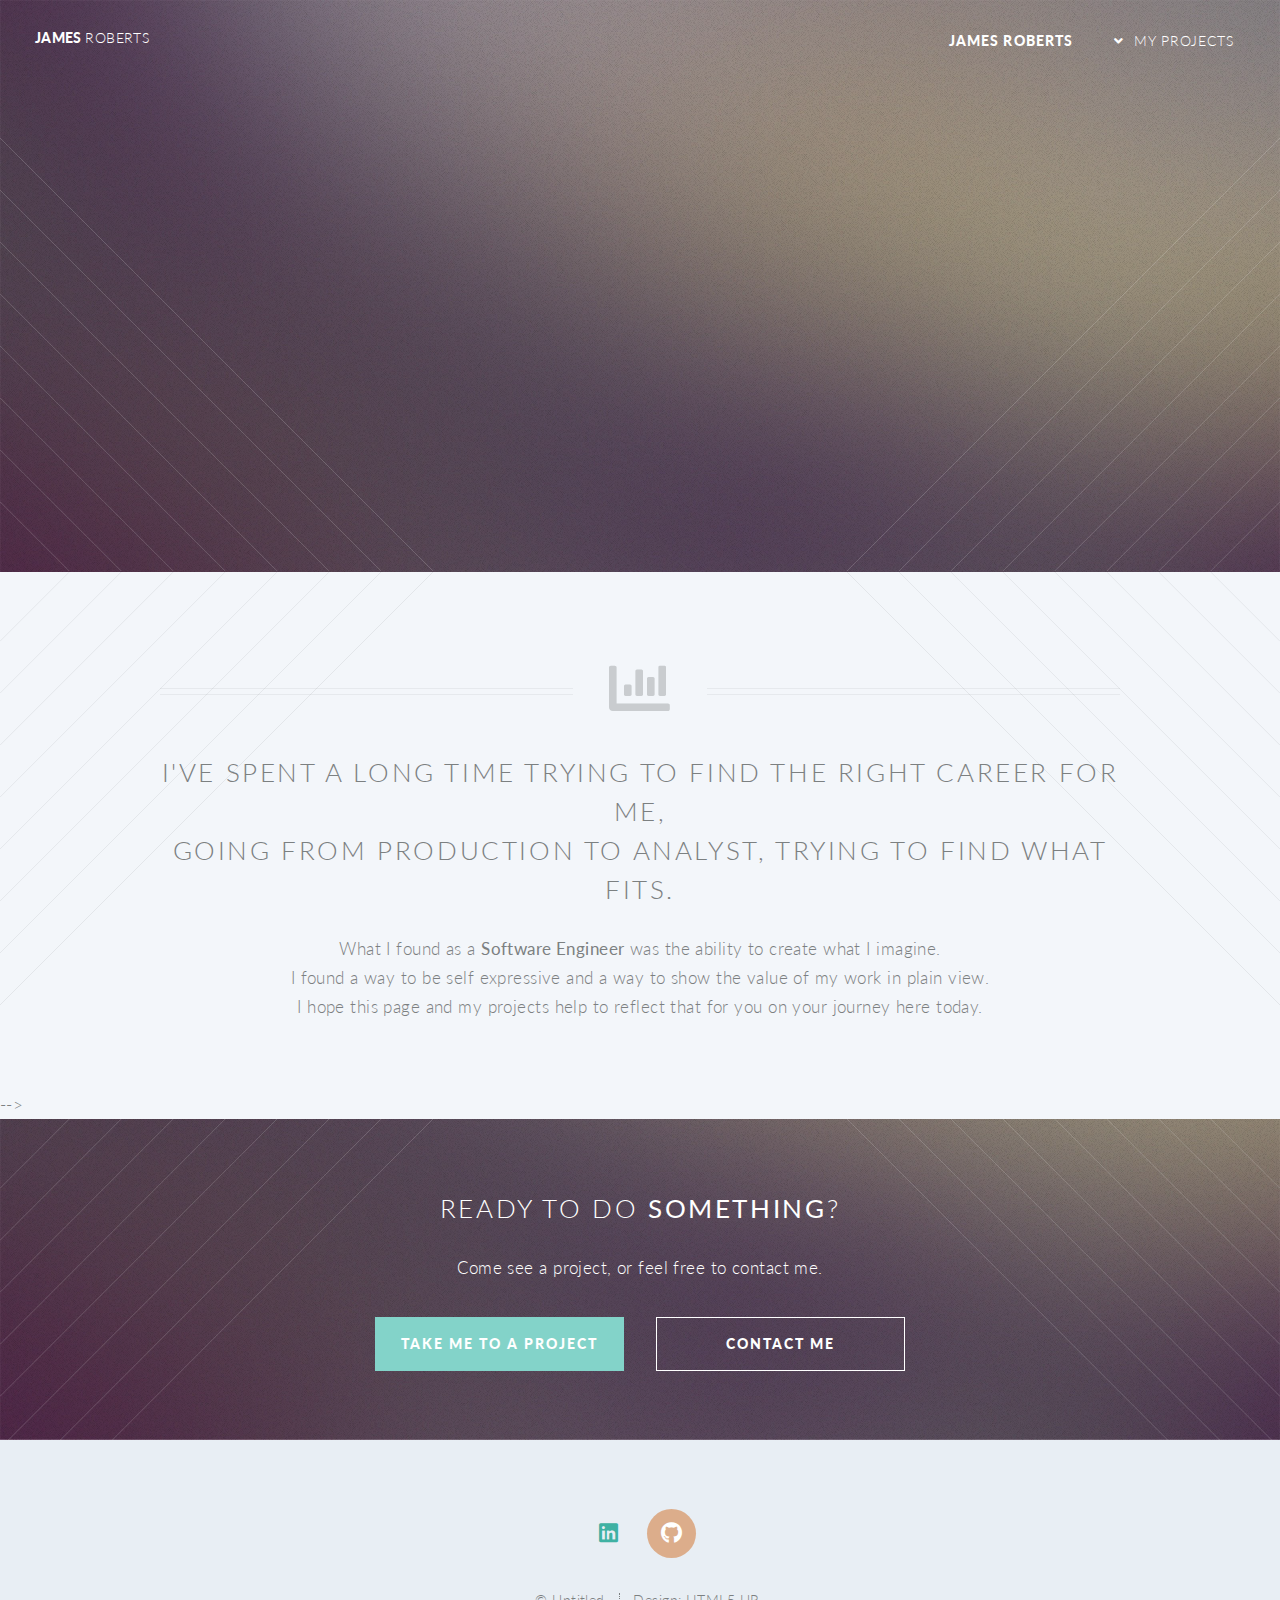
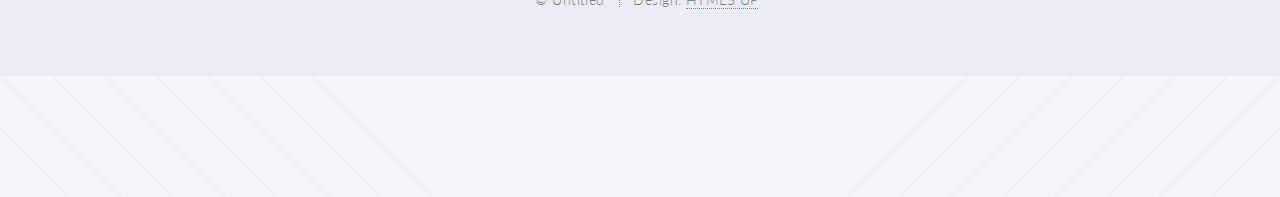
==== index.html @ b9b2fec4 "another page and one page info" ====
<!DOCTYPE HTML>
<!--
	Twenty by HTML5 UP
	html5up.net | @ajlkn
	Free for personal and commercial use under the CCA 3.0 license (html5up.net/license)
-->
<html>
	<head>
		<title>Welcome</title>
		<meta charset="utf-8" />
		<meta name="viewport" content="width=device-width, initial-scale=1, user-scalable=no" />
		<link rel="stylesheet" href="assets/css/main.css" />
		<noscript><link rel="stylesheet" href="assets/css/noscript.css" /></noscript>
	</head>
	<body class="index is-preload">
		<div id="page-wrapper">

			<!-- Header -->
				<header id="header" class="alt">
					<h1 id="logo"><a href="index.html">James <span>Roberts</span></a></h1>
					<nav id="nav">
						<ul>
							<li class="current"><a href="index.html">James Roberts</a></li>
							<li class="submenu">
								<a href="#">My Projects</a>
								<ul>
									<li><a href="left-sidebar.html">Single Origin</a></li>
									<li><a href="right-sidebar.html">TidyNote</a></li>
									<li><a href="no-sidebar.html">Equip</a></li>
									<li><a href="cinema.html">Cinema Screamings</a></li>
									<li><a href="contact.html">Contact Me</a></li>
									<li class="submenu">
										<a href="#">Coming Soon</a>
										<ul>
											<li><a href="#">Sabrmetrics Project</a></li>
											<li><a href="#">Mobile App</a></li>
										</ul>
									</li>
								</ul>
							</li>
						</ul>
					</nav>
				</header>

			<!-- Banner -->
				<section id="banner">

					<!--
						".inner" is set up as an inline-block so it automatically expands
						in both directions to fit whatever's inside it. This means it won't
						automatically wrap lines, so be sure to use line breaks where
						appropriate (<br />).
					-->
					<div class="inner">

						<header>
							<h2>James Roberts</h2>
						</header>
						<p>Welcome to <strong>My Website</strong>,
						<br />
						I hope you enjoy
						<br />
						<footer>
							<ul class="buttons stacked">
								<li><a href="#main" class="button fit scrolly">Tell Me More</a></li>
							</ul>
						</footer>

					</div>

				</section>

			<!-- Main -->
				<article id="main">

					<header class="special container">
						<span class="icon solid fa-chart-bar"></span>
						<h2>I've spent a long time trying to find the right career for me,
						<br />
						going from production to analyst, trying to find what fits.</h2>
						<p>What I found as a <strong>Software Engineer</strong> was the ability to create what I imagine.
						<br />
						I found a way to be self expressive and a way to show the value of my work in plain view.
						<br />
						I hope this page and my projects help to reflect that for you on your journey here today.</p>
					</header>

					<!-- One -->
						<!-- <section class="wrapper style2 container special-alt">
							<div class="row gtr-50">
								<div class="col-8 col-12-narrower">

									<header>
										<h2>Behold the <strong>icons</strong> that visualize what you’re all about. or just take up space. your call bro.</h2>
									</header>
									<p>Sed tristique purus vitae volutpat ultrices. Aliquam eu elit eget arcu comteger ut fermentum lorem. Lorem ipsum dolor sit amet. Sed tristique purus vitae volutpat ultrices. eu elit eget commodo. Sed tristique purus vitae volutpat ultrices. Aliquam eu elit eget arcu commodo.</p>
									<footer>
										<ul class="buttons">
											<li><a href="#" class="button">Find Out More</a></li>
										</ul>
									</footer>

								</div>
								<div class="col-4 col-12-narrower imp-narrower">

									<ul class="featured-icons">
										<li><span class="icon fa-clock"><span class="label">Feature 1</span></span></li>
										<li><span class="icon solid fa-volume-up"><span class="label">Feature 2</span></span></li>
										<li><span class="icon solid fa-laptop"><span class="label">Feature 3</span></span></li>
										<li><span class="icon solid fa-inbox"><span class="label">Feature 4</span></span></li>
										<li><span class="icon solid fa-lock"><span class="label">Feature 5</span></span></li>
										<li><span class="icon solid fa-cog"><span class="label">Feature 6</span></span></li>
									</ul>

								</div>
							</div>
						</section>

					<!-- Two -->
						<!-- <section class="wrapper style1 container special">
							<div class="row">
								<div class="col-4 col-12-narrower">

									<section>
										<span class="icon solid featured fa-check"></span>
										<header>
											<h3>This is Something</h3>
										</header>
										<p>Sed tristique purus vitae volutpat ultrices. Aliquam eu elit eget arcu commodo suscipit dolor nec nibh. Proin a ullamcorper elit, et sagittis turpis. Integer ut fermentum.</p>
									</section>

								</div>
								<div class="col-4 col-12-narrower">

									<section>
										<span class="icon solid featured fa-check"></span>
										<header>
											<h3>Also Something</h3>
										</header>
										<p>Sed tristique purus vitae volutpat ultrices. Aliquam eu elit eget arcu commodo suscipit dolor nec nibh. Proin a ullamcorper elit, et sagittis turpis. Integer ut fermentum.</p>
									</section>

								</div>
								<div class="col-4 col-12-narrower">

									<section>
										<span class="icon solid featured fa-check"></span>
										<header>
											<h3>Probably Something</h3>
										</header>
										<p>Sed tristique purus vitae volutpat ultrices. Aliquam eu elit eget arcu commodo suscipit dolor nec nibh. Proin a ullamcorper elit, et sagittis turpis. Integer ut fermentum.</p>
									</section>

								</div>
							</div>
						</section> -->

					<!-- Three -->
						<!-- <section class="wrapper style3 container special">

							<header class="major">
								<h2>Next look at this <strong>cool stuff</strong></h2>
							</header>

							<div class="row">
								<div class="col-6 col-12-narrower">

									<section>
										<a href="#" class="image featured"><img src="images/pic01.jpg" alt="" /></a>
										<header>
											<h3>A Really Fast Train</h3>
										</header>
										<p>Sed tristique purus vitae volutpat commodo suscipit amet sed nibh. Proin a ullamcorper sed blandit. Sed tristique purus vitae volutpat commodo suscipit ullamcorper sed blandit lorem ipsum dolore.</p>
									</section>

								</div>
								<div class="col-6 col-12-narrower">

									<section>
										<a href="#" class="image featured"><img src="images/pic02.jpg" alt="" /></a>
										<header>
											<h3>An Airport Terminal</h3>
										</header>
										<p>Sed tristique purus vitae volutpat commodo suscipit amet sed nibh. Proin a ullamcorper sed blandit. Sed tristique purus vitae volutpat commodo suscipit ullamcorper sed blandit lorem ipsum dolore.</p>
									</section>

								</div>
							</div>
							<div class="row">
								<div class="col-6 col-12-narrower">

									<section>
										<a href="#" class="image featured"><img src="images/pic03.jpg" alt="" /></a>
										<header>
											<h3>Hyperspace Travel</h3>
										</header>
										<p>Sed tristique purus vitae volutpat commodo suscipit amet sed nibh. Proin a ullamcorper sed blandit. Sed tristique purus vitae volutpat commodo suscipit ullamcorper sed blandit lorem ipsum dolore.</p>
									</section>

								</div>
								<div class="col-6 col-12-narrower">

									<section>
										<a href="#" class="image featured"><img src="images/pic04.jpg" alt="" /></a>
										<header>
											<h3>And Another Train</h3>
										</header>
										<p>Sed tristique purus vitae volutpat commodo suscipit amet sed nibh. Proin a ullamcorper sed blandit. Sed tristique purus vitae volutpat commodo suscipit ullamcorper sed blandit lorem ipsum dolore.</p>
									</section>

								</div>
							</div>

							<footer class="major">
								<ul class="buttons">
									<li><a href="#" class="button">See More</a></li>
								</ul>
							</footer>

						</section>

				</article> --> -->

			<!-- CTA -->
				<section id="cta">

					<header>
						<h2>Ready to do <strong>something</strong>?</h2>
						<p>Come see a project, or feel free to contact me.</p>
					</header>
					<footer>
						<ul class="buttons">
							<li><a href="left-sidebar.html" class="button primary">Take Me To A Project</a></li>
							<li><a href="contact.html" class="button">Contact Me</a></li>
						</ul>
					</footer>

				</section>

			<!-- Footer -->
				<footer id="footer">

					<ul class="icons">
						<li><a href="https://www.linkedin.com/in/james-roberts-10a3ba111/" class="icon brands circle fa-linkedin"><span class="label">Linkedin</span></a></li>
						<li><a href="https://github.com/JamesRR91" class="icon brands circle fa-github"><span class="label">Github</span></a></li>
					</ul>

					<ul class="copyright">
						<li>&copy; Untitled</li><li>Design: <a href="http://html5up.net">HTML5 UP</a></li>
					</ul>

				</footer>

		</div>

		<!-- Scripts -->
			<script src="assets/js/jquery.min.js"></script>
			<script src="assets/js/jquery.dropotron.min.js"></script>
			<script src="assets/js/jquery.scrolly.min.js"></script>
			<script src="assets/js/jquery.scrollex.min.js"></script>
			<script src="assets/js/browser.min.js"></script>
			<script src="assets/js/breakpoints.min.js"></script>
			<script src="assets/js/util.js"></script>
			<script src="assets/js/main.js"></script>

	</body>
</html>
---- assets/css/main.css ----
@import url("fontawesome-all.min.css");
@import url("https://fonts.googleapis.com/css?family=Lato:300,400,900");

/*
	Twenty by HTML5 UP
	html5up.net | @ajlkn
	Free for personal and commercial use under the CCA 3.0 license (html5up.net/license)
*/

html, body, div, span, applet, object,
iframe, h1, h2, h3, h4, h5, h6, p, blockquote,
pre, a, abbr, acronym, address, big, cite,
code, del, dfn, em, img, ins, kbd, q, s, samp,
small, strike, strong, sub, sup, tt, var, b,
u, i, center, dl, dt, dd, ol, ul, li, fieldset,
form, label, legend, table, caption, tbody,
tfoot, thead, tr, th, td, article, aside,
canvas, details, embed, figure, figcaption,
footer, header, hgroup, menu, nav, output, ruby,
section, summary, time, mark, audio, video {
	margin: 0;
	padding: 0;
	border: 0;
	font-size: 100%;
	font: inherit;
	vertical-align: baseline;}

article, aside, details, figcaption, figure,
footer, header, hgroup, menu, nav, section {
	display: block;}

body {
	line-height: 1;
}

ol, ul {
	list-style: none;
}

blockquote, q {
	quotes: none;
}

	blockquote:before, blockquote:after, q:before, q:after {
		content: '';
		content: none;
	}

table {
	border-collapse: collapse;
	border-spacing: 0;
}

body {
	-webkit-text-size-adjust: none;
}

mark {
	background-color: transparent;
	color: inherit;
}

input::-moz-focus-inner {
	border: 0;
	padding: 0;
}

input, select, textarea {
	-moz-appearance: none;
	-webkit-appearance: none;
	-ms-appearance: none;
	appearance: none;
}

/* Basic */

	html {
		box-sizing: border-box;
	}

	*, *:before, *:after {
		box-sizing: inherit;
	}

	body {
		background: #f3f6fa;
	}

		body.is-preload *, body.is-preload *:before, body.is-preload *:after {
			-moz-animation: none !important;
			-webkit-animation: none !important;
			-ms-animation: none !important;
			animation: none !important;
			-moz-transition: none !important;
			-webkit-transition: none !important;
			-ms-transition: none !important;
			transition: none !important;
		}

	body, input, select, textarea {
		color: #7c8081;
		font-family: 'Lato', sans-serif;
		font-size: 15pt;
		font-weight: 300;
		letter-spacing: 0.025em;
		line-height: 1.75em;
	}

	a {
		-moz-transition: color 0.2s ease-in-out, border-color 0.2s ease-in-out, background-color 0.2s ease-in-out;
		-webkit-transition: color 0.2s ease-in-out, border-color 0.2s ease-in-out, background-color 0.2s ease-in-out;
		-ms-transition: color 0.2s ease-in-out, border-color 0.2s ease-in-out, background-color 0.2s ease-in-out;
		transition: color 0.2s ease-in-out, border-color 0.2s ease-in-out, background-color 0.2s ease-in-out;
		color: #3fb1a3;
		text-decoration: none;
		border-bottom: dotted 1px;
	}

		a:hover {
			border-bottom-color: transparent;
		}

	strong, b {
		font-weight: 400;
	}

	p, ul, ol, dl, table, blockquote {
		margin: 0 0 2em 0;
	}

	h1, h2, h3, h4, h5, h6 {
		color: inherit;
		font-weight: 300;
		line-height: 1.75em;
		margin-bottom: 1em;
		text-transform: uppercase;
	}

		h1 a, h2 a, h3 a, h4 a, h5 a, h6 a {
			color: inherit;
			text-decoration: none;
			border: 0;
		}

	h2 {
		font-size: 1.5em;
		letter-spacing: 0.1em;
	}

	h3 {
		font-size: 1.15em;
		letter-spacing: 0.025em;
	}

	sub {
		font-size: 0.8em;
		position: relative;
		top: 0.5em;
	}

	sup {
		font-size: 0.8em;
		position: relative;
		top: -0.5em;
	}

	hr {
		border-top: solid 1px rgba(124, 128, 129, 0.2);
		border: 0;
		margin-bottom: 1.5em;
	}

	blockquote {
		border-left: solid 0.5em rgba(124, 128, 129, 0.2);
		font-style: italic;
		padding: 1em 0 1em 2em;
	}

/* Container */

	.container {
		margin: 0 auto;
		max-width: 100%;
		width: 1400px;
	}

		.container.medium {
			width: 1050px;
		}

		@media screen and (max-width: 1680px) {

			.container {
				width: 1200px;
			}

				.container.medium {
					width: 900px;
				}

		}

		@media screen and (max-width: 1280px) {

			.container {
				width: 960px;
			}

				.container.medium {
					width: 735px;
				}

		}

		@media screen and (max-width: 980px) {

			.container {
				width: 95%;
			}

				.container.medium {
					width: 71.25%;
				}

		}

		@media screen and (max-width: 840px) {

			.container {
				width: 95%;
			}

				.container.medium {
					width: 95%;
				}

		}

		@media screen and (max-width: 736px) {

			.container {
				width: 100%;
			}

				.container.medium {
					width: 100%;
				}

		}

/* Row */

	.row {
		display: flex;
		flex-wrap: wrap;
		box-sizing: border-box;
		align-items: stretch;
	}

		.row > * {
			box-sizing: border-box;
		}

		.row.gtr-uniform > * > :last-child {
			margin-bottom: 0;
		}

		.row.aln-left {
			justify-content: flex-start;
		}

		.row.aln-center {
			justify-content: center;
		}

		.row.aln-right {
			justify-content: flex-end;
		}

		.row.aln-top {
			align-items: flex-start;
		}

		.row.aln-middle {
			align-items: center;
		}

		.row.aln-bottom {
			align-items: flex-end;
		}

		.row > .imp {
			order: -1;
		}

		.row > .col-1 {
			width: 8.33333%;
		}

		.row > .off-1 {
			margin-left: 8.33333%;
		}

		.row > .col-2 {
			width: 16.66667%;
		}

		.row > .off-2 {
			margin-left: 16.66667%;
		}

		.row > .col-3 {
			width: 25%;
		}

		.row > .off-3 {
			margin-left: 25%;
		}

		.row > .col-4 {
			width: 33.33333%;
		}

		.row > .off-4 {
			margin-left: 33.33333%;
		}

		.row > .col-5 {
			width: 41.66667%;
		}

		.row > .off-5 {
			margin-left: 41.66667%;
		}

		.row > .col-6 {
			width: 50%;
		}

		.row > .off-6 {
			margin-left: 50%;
		}

		.row > .col-7 {
			width: 58.33333%;
		}

		.row > .off-7 {
			margin-left: 58.33333%;
		}

		.row > .col-8 {
			width: 66.66667%;
		}

		.row > .off-8 {
			margin-left: 66.66667%;
		}

		.row > .col-9 {
			width: 75%;
		}

		.row > .off-9 {
			margin-left: 75%;
		}

		.row > .col-10 {
			width: 83.33333%;
		}

		.row > .off-10 {
			margin-left: 83.33333%;
		}

		.row > .col-11 {
			width: 91.66667%;
		}

		.row > .off-11 {
			margin-left: 91.66667%;
		}

		.row > .col-12 {
			width: 100%;
		}

		.row > .off-12 {
			margin-left: 100%;
		}

		.row.gtr-0 {
			margin-top: 0px;
			margin-left: 0px;
		}

			.row.gtr-0 > * {
				padding: 0px 0 0 0px;
			}

			.row.gtr-0.gtr-uniform {
				margin-top: 0px;
			}

				.row.gtr-0.gtr-uniform > * {
					padding-top: 0px;
				}

		.row.gtr-25 {
			margin-top: -12.5px;
			margin-left: -12.5px;
		}

			.row.gtr-25 > * {
				padding: 12.5px 0 0 12.5px;
			}

			.row.gtr-25.gtr-uniform {
				margin-top: -12.5px;
			}

				.row.gtr-25.gtr-uniform > * {
					padding-top: 12.5px;
				}

		.row.gtr-50 {
			margin-top: -25px;
			margin-left: -25px;
		}

			.row.gtr-50 > * {
				padding: 25px 0 0 25px;
			}

			.row.gtr-50.gtr-uniform {
				margin-top: -25px;
			}

				.row.gtr-50.gtr-uniform > * {
					padding-top: 25px;
				}

		.row {
			margin-top: -50px;
			margin-left: -50px;
		}

			.row > * {
				padding: 50px 0 0 50px;
			}

			.row.gtr-uniform {
				margin-top: -50px;
			}

				.row.gtr-uniform > * {
					padding-top: 50px;
				}

		.row.gtr-150 {
			margin-top: -75px;
			margin-left: -75px;
		}

			.row.gtr-150 > * {
				padding: 75px 0 0 75px;
			}

			.row.gtr-150.gtr-uniform {
				margin-top: -75px;
			}

				.row.gtr-150.gtr-uniform > * {
					padding-top: 75px;
				}

		.row.gtr-200 {
			margin-top: -100px;
			margin-left: -100px;
		}

			.row.gtr-200 > * {
				padding: 100px 0 0 100px;
			}

			.row.gtr-200.gtr-uniform {
				margin-top: -100px;
			}

				.row.gtr-200.gtr-uniform > * {
					padding-top: 100px;
				}

		@media screen and (max-width: 1680px) {

			.row {
				display: flex;
				flex-wrap: wrap;
				box-sizing: border-box;
				align-items: stretch;
			}

				.row > * {
					box-sizing: border-box;
				}

				.row.gtr-uniform > * > :last-child {
					margin-bottom: 0;
				}

				.row.aln-left {
					justify-content: flex-start;
				}

				.row.aln-center {
					justify-content: center;
				}

				.row.aln-right {
					justify-content: flex-end;
				}

				.row.aln-top {
					align-items: flex-start;
				}

				.row.aln-middle {
					align-items: center;
				}

				.row.aln-bottom {
					align-items: flex-end;
				}

				.row > .imp-wide {
					order: -1;
				}

				.row > .col-1-wide {
					width: 8.33333%;
				}

				.row > .off-1-wide {
					margin-left: 8.33333%;
				}

				.row > .col-2-wide {
					width: 16.66667%;
				}

				.row > .off-2-wide {
					margin-left: 16.66667%;
				}

				.row > .col-3-wide {
					width: 25%;
				}

				.row > .off-3-wide {
					margin-left: 25%;
				}

				.row > .col-4-wide {
					width: 33.33333%;
				}

				.row > .off-4-wide {
					margin-left: 33.33333%;
				}

				.row > .col-5-wide {
					width: 41.66667%;
				}

				.row > .off-5-wide {
					margin-left: 41.66667%;
				}

				.row > .col-6-wide {
					width: 50%;
				}

				.row > .off-6-wide {
					margin-left: 50%;
				}

				.row > .col-7-wide {
					width: 58.33333%;
				}

				.row > .off-7-wide {
					margin-left: 58.33333%;
				}

				.row > .col-8-wide {
					width: 66.66667%;
				}

				.row > .off-8-wide {
					margin-left: 66.66667%;
				}

				.row > .col-9-wide {
					width: 75%;
				}

				.row > .off-9-wide {
					margin-left: 75%;
				}

				.row > .col-10-wide {
					width: 83.33333%;
				}

				.row > .off-10-wide {
					margin-left: 83.33333%;
				}

				.row > .col-11-wide {
					width: 91.66667%;
				}

				.row > .off-11-wide {
					margin-left: 91.66667%;
				}

				.row > .col-12-wide {
					width: 100%;
				}

				.row > .off-12-wide {
					margin-left: 100%;
				}

				.row.gtr-0 {
					margin-top: 0px;
					margin-left: 0px;
				}

					.row.gtr-0 > * {
						padding: 0px 0 0 0px;
					}

					.row.gtr-0.gtr-uniform {
						margin-top: 0px;
					}

						.row.gtr-0.gtr-uniform > * {
							padding-top: 0px;
						}

				.row.gtr-25 {
					margin-top: -10px;
					margin-left: -10px;
				}

					.row.gtr-25 > * {
						padding: 10px 0 0 10px;
					}

					.row.gtr-25.gtr-uniform {
						margin-top: -10px;
					}

						.row.gtr-25.gtr-uniform > * {
							padding-top: 10px;
						}

				.row.gtr-50 {
					margin-top: -20px;
					margin-left: -20px;
				}

					.row.gtr-50 > * {
						padding: 20px 0 0 20px;
					}

					.row.gtr-50.gtr-uniform {
						margin-top: -20px;
					}

						.row.gtr-50.gtr-uniform > * {
							padding-top: 20px;
						}

				.row {
					margin-top: -40px;
					margin-left: -40px;
				}

					.row > * {
						padding: 40px 0 0 40px;
					}

					.row.gtr-uniform {
						margin-top: -40px;
					}

						.row.gtr-uniform > * {
							padding-top: 40px;
						}

				.row.gtr-150 {
					margin-top: -60px;
					margin-left: -60px;
				}

					.row.gtr-150 > * {
						padding: 60px 0 0 60px;
					}

					.row.gtr-150.gtr-uniform {
						margin-top: -60px;
					}

						.row.gtr-150.gtr-uniform > * {
							padding-top: 60px;
						}

				.row.gtr-200 {
					margin-top: -80px;
					margin-left: -80px;
				}

					.row.gtr-200 > * {
						padding: 80px 0 0 80px;
					}

					.row.gtr-200.gtr-uniform {
						margin-top: -80px;
					}

						.row.gtr-200.gtr-uniform > * {
							padding-top: 80px;
						}

		}

		@media screen and (max-width: 1280px) {

			.row {
				display: flex;
				flex-wrap: wrap;
				box-sizing: border-box;
				align-items: stretch;
			}

				.row > * {
					box-sizing: border-box;
				}

				.row.gtr-uniform > * > :last-child {
					margin-bottom: 0;
				}

				.row.aln-left {
					justify-content: flex-start;
				}

				.row.aln-center {
					justify-content: center;
				}

				.row.aln-right {
					justify-content: flex-end;
				}

				.row.aln-top {
					align-items: flex-start;
				}

				.row.aln-middle {
					align-items: center;
				}

				.row.aln-bottom {
					align-items: flex-end;
				}

				.row > .imp-normal {
					order: -1;
				}

				.row > .col-1-normal {
					width: 8.33333%;
				}

				.row > .off-1-normal {
					margin-left: 8.33333%;
				}

				.row > .col-2-normal {
					width: 16.66667%;
				}

				.row > .off-2-normal {
					margin-left: 16.66667%;
				}

				.row > .col-3-normal {
					width: 25%;
				}

				.row > .off-3-normal {
					margin-left: 25%;
				}

				.row > .col-4-normal {
					width: 33.33333%;
				}

				.row > .off-4-normal {
					margin-left: 33.33333%;
				}

				.row > .col-5-normal {
					width: 41.66667%;
				}

				.row > .off-5-normal {
					margin-left: 41.66667%;
				}

				.row > .col-6-normal {
					width: 50%;
				}

				.row > .off-6-normal {
					margin-left: 50%;
				}

				.row > .col-7-normal {
					width: 58.33333%;
				}

				.row > .off-7-normal {
					margin-left: 58.33333%;
				}

				.row > .col-8-normal {
					width: 66.66667%;
				}

				.row > .off-8-normal {
					margin-left: 66.66667%;
				}

				.row > .col-9-normal {
					width: 75%;
				}

				.row > .off-9-normal {
					margin-left: 75%;
				}

				.row > .col-10-normal {
					width: 83.33333%;
				}

				.row > .off-10-normal {
					margin-left: 83.33333%;
				}

				.row > .col-11-normal {
					width: 91.66667%;
				}

				.row > .off-11-normal {
					margin-left: 91.66667%;
				}

				.row > .col-12-normal {
					width: 100%;
				}

				.row > .off-12-normal {
					margin-left: 100%;
				}

				.row.gtr-0 {
					margin-top: 0px;
					margin-left: 0px;
				}

					.row.gtr-0 > * {
						padding: 0px 0 0 0px;
					}

					.row.gtr-0.gtr-uniform {
						margin-top: 0px;
					}

						.row.gtr-0.gtr-uniform > * {
							padding-top: 0px;
						}

				.row.gtr-25 {
					margin-top: -10px;
					margin-left: -10px;
				}

					.row.gtr-25 > * {
						padding: 10px 0 0 10px;
					}

					.row.gtr-25.gtr-uniform {
						margin-top: -10px;
					}

						.row.gtr-25.gtr-uniform > * {
							padding-top: 10px;
						}

				.row.gtr-50 {
					margin-top: -20px;
					margin-left: -20px;
				}

					.row.gtr-50 > * {
						padding: 20px 0 0 20px;
					}

					.row.gtr-50.gtr-uniform {
						margin-top: -20px;
					}

						.row.gtr-50.gtr-uniform > * {
							padding-top: 20px;
						}

				.row {
					margin-top: -40px;
					margin-left: -40px;
				}

					.row > * {
						padding: 40px 0 0 40px;
					}

					.row.gtr-uniform {
						margin-top: -40px;
					}

						.row.gtr-uniform > * {
							padding-top: 40px;
						}

				.row.gtr-150 {
					margin-top: -60px;
					margin-left: -60px;
				}

					.row.gtr-150 > * {
						padding: 60px 0 0 60px;
					}

					.row.gtr-150.gtr-uniform {
						margin-top: -60px;
					}

						.row.gtr-150.gtr-uniform > * {
							padding-top: 60px;
						}

				.row.gtr-200 {
					margin-top: -80px;
					margin-left: -80px;
				}

					.row.gtr-200 > * {
						padding: 80px 0 0 80px;
					}

					.row.gtr-200.gtr-uniform {
						margin-top: -80px;
					}

						.row.gtr-200.gtr-uniform > * {
							padding-top: 80px;
						}

		}

		@media screen and (max-width: 980px) {

			.row {
				display: flex;
				flex-wrap: wrap;
				box-sizing: border-box;
				align-items: stretch;
			}

				.row > * {
					box-sizing: border-box;
				}

				.row.gtr-uniform > * > :last-child {
					margin-bottom: 0;
				}

				.row.aln-left {
					justify-content: flex-start;
				}

				.row.aln-center {
					justify-content: center;
				}

				.row.aln-right {
					justify-content: flex-end;
				}

				.row.aln-top {
					align-items: flex-start;
				}

				.row.aln-middle {
					align-items: center;
				}

				.row.aln-bottom {
					align-items: flex-end;
				}

				.row > .imp-narrow {
					order: -1;
				}

				.row > .col-1-narrow {
					width: 8.33333%;
				}

				.row > .off-1-narrow {
					margin-left: 8.33333%;
				}

				.row > .col-2-narrow {
					width: 16.66667%;
				}

				.row > .off-2-narrow {
					margin-left: 16.66667%;
				}

				.row > .col-3-narrow {
					width: 25%;
				}

				.row > .off-3-narrow {
					margin-left: 25%;
				}

				.row > .col-4-narrow {
					width: 33.33333%;
				}

				.row > .off-4-narrow {
					margin-left: 33.33333%;
				}

				.row > .col-5-narrow {
					width: 41.66667%;
				}

				.row > .off-5-narrow {
					margin-left: 41.66667%;
				}

				.row > .col-6-narrow {
					width: 50%;
				}

				.row > .off-6-narrow {
					margin-left: 50%;
				}

				.row > .col-7-narrow {
					width: 58.33333%;
				}

				.row > .off-7-narrow {
					margin-left: 58.33333%;
				}

				.row > .col-8-narrow {
					width: 66.66667%;
				}

				.row > .off-8-narrow {
					margin-left: 66.66667%;
				}

				.row > .col-9-narrow {
					width: 75%;
				}

				.row > .off-9-narrow {
					margin-left: 75%;
				}

				.row > .col-10-narrow {
					width: 83.33333%;
				}

				.row > .off-10-narrow {
					margin-left: 83.33333%;
				}

				.row > .col-11-narrow {
					width: 91.66667%;
				}

				.row > .off-11-narrow {
					margin-left: 91.66667%;
				}

				.row > .col-12-narrow {
					width: 100%;
				}

				.row > .off-12-narrow {
					margin-left: 100%;
				}

				.row.gtr-0 {
					margin-top: 0px;
					margin-left: 0px;
				}

					.row.gtr-0 > * {
						padding: 0px 0 0 0px;
					}

					.row.gtr-0.gtr-uniform {
						margin-top: 0px;
					}

						.row.gtr-0.gtr-uniform > * {
							padding-top: 0px;
						}

				.row.gtr-25 {
					margin-top: -7.5px;
					margin-left: -7.5px;
				}

					.row.gtr-25 > * {
						padding: 7.5px 0 0 7.5px;
					}

					.row.gtr-25.gtr-uniform {
						margin-top: -7.5px;
					}

						.row.gtr-25.gtr-uniform > * {
							padding-top: 7.5px;
						}

				.row.gtr-50 {
					margin-top: -15px;
					margin-left: -15px;
				}

					.row.gtr-50 > * {
						padding: 15px 0 0 15px;
					}

					.row.gtr-50.gtr-uniform {
						margin-top: -15px;
					}

						.row.gtr-50.gtr-uniform > * {
							padding-top: 15px;
						}

				.row {
					margin-top: -30px;
					margin-left: -30px;
				}

					.row > * {
						padding: 30px 0 0 30px;
					}

					.row.gtr-uniform {
						margin-top: -30px;
					}

						.row.gtr-uniform > * {
							padding-top: 30px;
						}

				.row.gtr-150 {
					margin-top: -45px;
					margin-left: -45px;
				}

					.row.gtr-150 > * {
						padding: 45px 0 0 45px;
					}

					.row.gtr-150.gtr-uniform {
						margin-top: -45px;
					}

						.row.gtr-150.gtr-uniform > * {
							padding-top: 45px;
						}

				.row.gtr-200 {
					margin-top: -60px;
					margin-left: -60px;
				}

					.row.gtr-200 > * {
						padding: 60px 0 0 60px;
					}

					.row.gtr-200.gtr-uniform {
						margin-top: -60px;
					}

						.row.gtr-200.gtr-uniform > * {
							padding-top: 60px;
						}

		}

		@media screen and (max-width: 840px) {

			.row {
				display: flex;
				flex-wrap: wrap;
				box-sizing: border-box;
				align-items: stretch;
			}

				.row > * {
					box-sizing: border-box;
				}

				.row.gtr-uniform > * > :last-child {
					margin-bottom: 0;
				}

				.row.aln-left {
					justify-content: flex-start;
				}

				.row.aln-center {
					justify-content: center;
				}

				.row.aln-right {
					justify-content: flex-end;
				}

				.row.aln-top {
					align-items: flex-start;
				}

				.row.aln-middle {
					align-items: center;
				}

				.row.aln-bottom {
					align-items: flex-end;
				}

				.row > .imp-narrower {
					order: -1;
				}

				.row > .col-1-narrower {
					width: 8.33333%;
				}

				.row > .off-1-narrower {
					margin-left: 8.33333%;
				}

				.row > .col-2-narrower {
					width: 16.66667%;
				}

				.row > .off-2-narrower {
					margin-left: 16.66667%;
				}

				.row > .col-3-narrower {
					width: 25%;
				}

				.row > .off-3-narrower {
					margin-left: 25%;
				}

				.row > .col-4-narrower {
					width: 33.33333%;
				}

				.row > .off-4-narrower {
					margin-left: 33.33333%;
				}

				.row > .col-5-narrower {
					width: 41.66667%;
				}

				.row > .off-5-narrower {
					margin-left: 41.66667%;
				}

				.row > .col-6-narrower {
					width: 50%;
				}

				.row > .off-6-narrower {
					margin-left: 50%;
				}

				.row > .col-7-narrower {
					width: 58.33333%;
				}

				.row > .off-7-narrower {
					margin-left: 58.33333%;
				}

				.row > .col-8-narrower {
					width: 66.66667%;
				}

				.row > .off-8-narrower {
					margin-left: 66.66667%;
				}

				.row > .col-9-narrower {
					width: 75%;
				}

				.row > .off-9-narrower {
					margin-left: 75%;
				}

				.row > .col-10-narrower {
					width: 83.33333%;
				}

				.row > .off-10-narrower {
					margin-left: 83.33333%;
				}

				.row > .col-11-narrower {
					width: 91.66667%;
				}

				.row > .off-11-narrower {
					margin-left: 91.66667%;
				}

				.row > .col-12-narrower {
					width: 100%;
				}

				.row > .off-12-narrower {
					margin-left: 100%;
				}

				.row.gtr-0 {
					margin-top: 0px;
					margin-left: 0px;
				}

					.row.gtr-0 > * {
						padding: 0px 0 0 0px;
					}

					.row.gtr-0.gtr-uniform {
						margin-top: 0px;
					}

						.row.gtr-0.gtr-uniform > * {
							padding-top: 0px;
						}

				.row.gtr-25 {
					margin-top: -7.5px;
					margin-left: -7.5px;
				}

					.row.gtr-25 > * {
						padding: 7.5px 0 0 7.5px;
					}

					.row.gtr-25.gtr-uniform {
						margin-top: -7.5px;
					}

						.row.gtr-25.gtr-uniform > * {
							padding-top: 7.5px;
						}

				.row.gtr-50 {
					margin-top: -15px;
					margin-left: -15px;
				}

					.row.gtr-50 > * {
						padding: 15px 0 0 15px;
					}

					.row.gtr-50.gtr-uniform {
						margin-top: -15px;
					}

						.row.gtr-50.gtr-uniform > * {
							padding-top: 15px;
						}

				.row {
					margin-top: -30px;
					margin-left: -30px;
				}

					.row > * {
						padding: 30px 0 0 30px;
					}

					.row.gtr-uniform {
						margin-top: -30px;
					}

						.row.gtr-uniform > * {
							padding-top: 30px;
						}

				.row.gtr-150 {
					margin-top: -45px;
					margin-left: -45px;
				}

					.row.gtr-150 > * {
						padding: 45px 0 0 45px;
					}

					.row.gtr-150.gtr-uniform {
						margin-top: -45px;
					}

						.row.gtr-150.gtr-uniform > * {
							padding-top: 45px;
						}

				.row.gtr-200 {
					margin-top: -60px;
					margin-left: -60px;
				}

					.row.gtr-200 > * {
						padding: 60px 0 0 60px;
					}

					.row.gtr-200.gtr-uniform {
						margin-top: -60px;
					}

						.row.gtr-200.gtr-uniform > * {
							padding-top: 60px;
						}

		}

		@media screen and (max-width: 736px) {

			.row {
				display: flex;
				flex-wrap: wrap;
				box-sizing: border-box;
				align-items: stretch;
			}

				.row > * {
					box-sizing: border-box;
				}

				.row.gtr-uniform > * > :last-child {
					margin-bottom: 0;
				}

				.row.aln-left {
					justify-content: flex-start;
				}

				.row.aln-center {
					justify-content: center;
				}

				.row.aln-right {
					justify-content: flex-end;
				}

				.row.aln-top {
					align-items: flex-start;
				}

				.row.aln-middle {
					align-items: center;
				}

				.row.aln-bottom {
					align-items: flex-end;
				}

				.row > .imp-mobile {
					order: -1;
				}

				.row > .col-1-mobile {
					width: 8.33333%;
				}

				.row > .off-1-mobile {
					margin-left: 8.33333%;
				}

				.row > .col-2-mobile {
					width: 16.66667%;
				}

				.row > .off-2-mobile {
					margin-left: 16.66667%;
				}

				.row > .col-3-mobile {
					width: 25%;
				}

				.row > .off-3-mobile {
					margin-left: 25%;
				}

				.row > .col-4-mobile {
					width: 33.33333%;
				}

				.row > .off-4-mobile {
					margin-left: 33.33333%;
				}

				.row > .col-5-mobile {
					width: 41.66667%;
				}

				.row > .off-5-mobile {
					margin-left: 41.66667%;
				}

				.row > .col-6-mobile {
					width: 50%;
				}

				.row > .off-6-mobile {
					margin-left: 50%;
				}

				.row > .col-7-mobile {
					width: 58.33333%;
				}

				.row > .off-7-mobile {
					margin-left: 58.33333%;
				}

				.row > .col-8-mobile {
					width: 66.66667%;
				}

				.row > .off-8-mobile {
					margin-left: 66.66667%;
				}

				.row > .col-9-mobile {
					width: 75%;
				}

				.row > .off-9-mobile {
					margin-left: 75%;
				}

				.row > .col-10-mobile {
					width: 83.33333%;
				}

				.row > .off-10-mobile {
					margin-left: 83.33333%;
				}

				.row > .col-11-mobile {
					width: 91.66667%;
				}

				.row > .off-11-mobile {
					margin-left: 91.66667%;
				}

				.row > .col-12-mobile {
					width: 100%;
				}

				.row > .off-12-mobile {
					margin-left: 100%;
				}

				.row.gtr-0 {
					margin-top: 0px;
					margin-left: 0px;
				}

					.row.gtr-0 > * {
						padding: 0px 0 0 0px;
					}

					.row.gtr-0.gtr-uniform {
						margin-top: 0px;
					}

						.row.gtr-0.gtr-uniform > * {
							padding-top: 0px;
						}

				.row.gtr-25 {
					margin-top: -7.5px;
					margin-left: -7.5px;
				}

					.row.gtr-25 > * {
						padding: 7.5px 0 0 7.5px;
					}

					.row.gtr-25.gtr-uniform {
						margin-top: -7.5px;
					}

						.row.gtr-25.gtr-uniform > * {
							padding-top: 7.5px;
						}

				.row.gtr-50 {
					margin-top: -15px;
					margin-left: -15px;
				}

					.row.gtr-50 > * {
						padding: 15px 0 0 15px;
					}

					.row.gtr-50.gtr-uniform {
						margin-top: -15px;
					}

						.row.gtr-50.gtr-uniform > * {
							padding-top: 15px;
						}

				.row {
					margin-top: -30px;
					margin-left: -30px;
				}

					.row > * {
						padding: 30px 0 0 30px;
					}

					.row.gtr-uniform {
						margin-top: -30px;
					}

						.row.gtr-uniform > * {
							padding-top: 30px;
						}

				.row.gtr-150 {
					margin-top: -45px;
					margin-left: -45px;
				}

					.row.gtr-150 > * {
						padding: 45px 0 0 45px;
					}

					.row.gtr-150.gtr-uniform {
						margin-top: -45px;
					}

						.row.gtr-150.gtr-uniform > * {
							padding-top: 45px;
						}

				.row.gtr-200 {
					margin-top: -60px;
					margin-left: -60px;
				}

					.row.gtr-200 > * {
						padding: 60px 0 0 60px;
					}

					.row.gtr-200.gtr-uniform {
						margin-top: -60px;
					}

						.row.gtr-200.gtr-uniform > * {
							padding-top: 60px;
						}

		}

/* Section/Article */

	section.special, article.special {
		text-align: center;
	}

	header.major {
		padding-bottom: 2em;
	}

	header.special {
		margin-bottom: 5em;
		padding-top: 7em;
		position: relative;
		text-align: center;
	}

		header.special:before, header.special:after {
			border-bottom: solid 1.5px;
			border-top: solid 1.5px;
			content: '';
			height: 7px;
			opacity: 0.1;
			position: absolute;
			top: 1.75em;
			width: 43%;
		}

		header.special:before {
			left: 0;
		}

		header.special:after {
			right: 0;
		}

		header.special h2 {
			margin-bottom: 0;
		}

		header.special h2 + p {
			margin-bottom: 0;
			padding-top: 1.5em;
		}

		header.special .icon {
			cursor: default;
			height: 7em;
			left: 0;
			position: absolute;
			text-align: center;
			top: 1em;
			width: 100%;
		}

			header.special .icon:before {
				font-size: 3.5em;
				opacity: 0.35;
			}

	footer > :last-child {
		margin-bottom: 0;
	}

	footer.major {
		padding-top: 3em;
	}

/* Form */

	input[type="text"],
	input[type="password"],
	input[type="email"],
	textarea {
		-moz-transition: background-color 0.2s ease-in-out, border-color 0.2s ease-in-out;
		-webkit-transition: background-color 0.2s ease-in-out, border-color 0.2s ease-in-out;
		-ms-transition: background-color 0.2s ease-in-out, border-color 0.2s ease-in-out;
		transition: background-color 0.2s ease-in-out, border-color 0.2s ease-in-out;
		-moz-appearance: none;
		-webkit-appearance: none;
		-ms-appearance: none;
		appearance: none;
		background: none;
		border: solid 1px rgba(124, 128, 129, 0.2);
		border-radius: 0;
		color: inherit;
		display: block;
		padding: 0.75em;
		text-decoration: none;
		width: 100%;
		outline: 0;
	}

		input[type="text"]:focus,
		input[type="password"]:focus,
		input[type="email"]:focus,
		textarea:focus {
			border-color: #83d3c9;
		}

	input[type="text"],
	input[type="password"],
	input[type="email"] {
		line-height: 1em;
	}

	::-webkit-input-placeholder {
		color: inherit;
		opacity: 0.5;
		position: relative;
		top: 3px;
	}

	:-moz-placeholder {
		color: inherit;
		opacity: 0.5;
	}

	::-moz-placeholder {
		color: inherit;
		opacity: 0.5;
	}

	:-ms-input-placeholder {
		color: inherit;
		opacity: 0.5;
	}

/* Image */

	.image {
		border: 0;
		position: relative;
	}

		.image:before {
			background: url("images/overlay.png");
			content: '';
			height: 100%;
			left: 0;
			position: absolute;
			top: 0;
			width: 100%;
		}

		.image.fit {
			display: block;
		}

			.image.fit img {
				display: block;
				width: 100%;
			}

		.image.featured {
			display: block;
			margin: 0 0 2em 0;
		}

			.image.featured img {
				display: block;
				width: 100%;
			}

/* Icon */

	.icon {
		text-decoration: none;
		position: relative;
	}

		.icon:before {
			-moz-osx-font-smoothing: grayscale;
			-webkit-font-smoothing: antialiased;
			display: inline-block;
			font-style: normal;
			font-variant: normal;
			text-rendering: auto;
			line-height: 1;
			text-transform: none !important;
			font-family: 'Font Awesome 5 Free';
			font-weight: 400;
		}

		.icon.solid:before {
			font-weight: 900;
		}

		.icon:before {
			line-height: inherit;
		}

		.icon.brands:before {
			font-family: 'Font Awesome 5 Brands';
		}

		.icon.circle {
			-moz-transition: all 0.2s ease-in-out;
			-webkit-transition: all 0.2s ease-in-out;
			-ms-transition: all 0.2s ease-in-out;
			transition: all 0.2s ease-in-out;
			border: 0;
			border-radius: 100%;
			display: inline-block;
			font-size: 1.25em;
			height: 2.25em;
			left: 0;
			line-height: 2.25em;
			text-align: center;
			text-decoration: none;
			top: 0;
			width: 2.25em;
		}

			.icon.circle:hover {
				top: -0.2em;
			}

			.icon.circle.fa-twitter {
				background: #70aecd;
				color: #fff;
			}

				.icon.circle.fa-twitter:hover {
					background: #7fb7d2;
				}

			.icon.circle.fa-facebook-f {
				background: #7490c3;
				color: #fff;
			}

				.icon.circle.fa-facebook-f:hover {
					background: #829bc9;
				}

			.icon.circle.fa-google-plus-g {
				background: #db6b67;
				color: #fff;
			}

				.icon.circle.fa-google-plus-g:hover {
					background: #df7b77;
				}

			.icon.circle.fa-github {
				background: #dcad8b;
				color: #fff;
			}

				.icon.circle.fa-github:hover {
					background: #e1b89b;
				}

			.icon.circle.fa-dribbble {
				background: #da83ae;
				color: #fff;
			}

				.icon.circle.fa-dribbble:hover {
					background: #df93b8;
				}

		.icon.featured {
			cursor: default;
			display: block;
			margin: 0 0 1.5em 0;
			opacity: 0.35;
			text-align: center;
		}

			.icon.featured:before {
				font-size: 5em;
				line-height: 1em;
			}

		.icon > .label {
			display: none;
		}

/* List */

	ol {
		list-style: decimal;
		padding-left: 1.25em;
	}

		ol li {
			padding-left: 0.25em;
		}

	ul {
		list-style: disc;
		padding-left: 1em;
	}

		ul li {
			padding-left: 0.5em;
		}

/* Icons */

	ul.icons {
		list-style: none;
		padding-left: 0;
		cursor: default;
	}

		ul.icons li {
			display: inline-block;
			line-height: 1em;
			padding-left: 0.5em;
		}

			ul.icons li:first-child {
				padding-left: 0;
			}

/* Featured Icons */

	ul.featured-icons {
		cursor: default;
		margin: -0.75em 0 0 0;
		opacity: 0.35;
		overflow: hidden;
		position: relative;
		list-style: none;
		padding-left: 0;
	}

		ul.featured-icons li {
			display: block;
			float: left;
			text-align: center;
			width: 50%;
			padding-left: 0;
			margin-bottom: 1em;
		}

			ul.featured-icons li .icon {
				display: inline-block;
				font-size: 5.5em;
				height: 1em;
				line-height: 1.5em;
				width: 1em;
			}

/* Buttons */

	ul.buttons {
		cursor: default;
		list-style: none;
		padding-left: 0;
	}

		ul.buttons:last-child {
			margin-bottom: 0;
		}

		ul.buttons li {
			display: inline-block;
			padding: 0 0 0 1.5em;
		}

			ul.buttons li:first-child {
				padding: 0;
			}

		ul.buttons.stacked li {
			display: block;
			padding: 1.5em 0 0 0;
		}

			ul.buttons.stacked li:first-child {
				padding: 0;
			}

/* Table */

	table {
		width: 100%;
	}

		table.default {
			width: 100%;
		}

			table.default tbody tr {
				border-bottom: solid 1px rgba(124, 128, 129, 0.2);
			}

			table.default td {
				padding: 0.5em 1em 0.5em 1em;
			}

			table.default th {
				font-weight: 400;
				padding: 0.5em 1em 0.5em 1em;
				text-align: left;
			}

			table.default thead {
				background: #7c8081;
				color: #fff;
			}

/* Button */

	input[type="button"],
	input[type="submit"],
	input[type="reset"],
	button,
	.button {
		-moz-appearance: none;
		-webkit-appearance: none;
		-ms-appearance: none;
		appearance: none;
		-moz-transition: color 0.2s ease-in-out, border-color 0.2s ease-in-out, background-color 0.2s ease-in-out;
		-webkit-transition: color 0.2s ease-in-out, border-color 0.2s ease-in-out, background-color 0.2s ease-in-out;
		-ms-transition: color 0.2s ease-in-out, border-color 0.2s ease-in-out, background-color 0.2s ease-in-out;
		transition: color 0.2s ease-in-out, border-color 0.2s ease-in-out, background-color 0.2s ease-in-out;
		background: none;
		border: solid 1px;
		border-radius: 0;
		color: inherit;
		cursor: pointer;
		display: inline-block;
		font-size: 0.8em;
		font-weight: 900;
		letter-spacing: 2px;
		min-width: 18em;
		padding: 0 0.75em;
		line-height: 3.75em;
		text-align: center;
		text-decoration: none;
		text-transform: uppercase;
	}

		input[type="button"]:hover,
		input[type="submit"]:hover,
		input[type="reset"]:hover,
		button:hover,
		.button:hover {
			background: rgba(188, 202, 206, 0.15);
			border-color: inherit;
		}

		input[type="button"].primary,
		input[type="submit"].primary,
		input[type="reset"].primary,
		button.primary,
		.button.primary {
			background: #83d3c9;
			border-color: #83d3c9;
			color: #fff !important;
		}

			input[type="button"].primary:hover,
			input[type="submit"].primary:hover,
			input[type="reset"].primary:hover,
			button.primary:hover,
			.button.primary:hover {
				background: #96dad1 !important;
				border-color: #96dad1 !important;
			}

		input[type="button"].fit,
		input[type="submit"].fit,
		input[type="reset"].fit,
		button.fit,
		.button.fit {
			width: 100%;
		}

		input[type="button"].small,
		input[type="submit"].small,
		input[type="reset"].small,
		button.small,
		.button.small {
			font-size: 0.7em;
			min-width: 14em;
			padding: 0.5em 0;
		}

/* Wrapper */

	.wrapper {
		margin-bottom: 5em;
		padding: 5em;
	}

		.wrapper.style1 {
			padding: 0;
		}

		.wrapper.style2 {
			background-color: #83d3c9;
			background-image: url("images/light-bl.svg"), url("images/light-br.svg");
			background-position: bottom left, bottom right;
			background-repeat: no-repeat, no-repeat;
			background-size: 25em, 25em;
			color: #fff;
		}

			.wrapper.style2 input[type="button"]:hover,
			.wrapper.style2 input[type="submit"]:hover,
			.wrapper.style2 input[type="reset"]:hover,
			.wrapper.style2 button:hover,
			.wrapper.style2 .button:hover {
				background: rgba(255, 255, 255, 0.15) !important;
			}

			.wrapper.style2 input[type="button"].primary,
			.wrapper.style2 input[type="submit"].primary,
			.wrapper.style2 input[type="reset"].primary,
			.wrapper.style2 button.primary,
			.wrapper.style2 .button.primary {
				background: #fff;
				border-color: #fff;
				color: #83d3c9 !important;
			}

				.wrapper.style2 input[type="button"].primary:hover,
				.wrapper.style2 input[type="submit"].primary:hover,
				.wrapper.style2 input[type="reset"].primary:hover,
				.wrapper.style2 button.primary:hover,
				.wrapper.style2 .button.primary:hover {
					border-color: inherit !important;
					color: #fff !important;
				}

		.wrapper.style3 {
			background: #fff;
			color: inherit;
		}

		.wrapper.style4 {
			background: #fff;
			color: inherit;
			padding: 4em;
		}

/* Header */

	@-moz-keyframes reveal-header {
		0% {
			top: -5em;
		}

		100% {
			top: 0;
		}
	}

	@-webkit-keyframes reveal-header {
		0% {
			top: -5em;
		}

		100% {
			top: 0;
		}
	}

	@-ms-keyframes reveal-header {
		0% {
			top: -5em;
		}

		100% {
			top: 0;
		}
	}

	@keyframes reveal-header {
		0% {
			top: -5em;
		}

		100% {
			top: 0;
		}
	}

	#header {
		background: #fff;
		box-shadow: 0 1px 2px 0 rgba(0, 0, 0, 0.075);
		color: inherit;
		cursor: default;
		font-size: 0.8em;
		left: 0;
		padding: 1em 1.5em;
		position: fixed;
		top: 0;
		width: 100%;
		z-index: 10000;
	}

		#header h1 {
			font-weight: 900;
			margin: 0;
		}

			#header h1 span {
				font-weight: 300;
			}

		#header nav {
			letter-spacing: 0.075em;
			position: absolute;
			right: 1.5em;
			text-transform: uppercase;
			top: 0.75em;
		}

			#header nav ul {
				list-style: none;
				padding-left: 0;
			}

				#header nav ul li {
					display: inline-block;
					margin-left: 1.5em;
					padding-left: 0;
				}

					#header nav ul li > ul {
						display: none;
					}

					#header nav ul li a {
						border: solid 1px transparent;
						color: inherit;
						display: inline-block;
						line-height: 1em;
						padding: 0.6em 0.75em;
						text-decoration: none;
					}

					#header nav ul li input[type="button"],
					#header nav ul li input[type="submit"],
					#header nav ul li input[type="reset"],
					#header nav ul li button,
					#header nav ul li .button {
						font-size: 1em;
						min-width: 0;
						width: auto;
					}

					#header nav ul li.submenu > a {
						text-decoration: none;
					}

						#header nav ul li.submenu > a:before {
							-moz-osx-font-smoothing: grayscale;
							-webkit-font-smoothing: antialiased;
							display: inline-block;
							font-style: normal;
							font-variant: normal;
							text-rendering: auto;
							line-height: 1;
							text-transform: none !important;
							font-family: 'Font Awesome 5 Free';
							font-weight: 900;
						}

						#header nav ul li.submenu > a:before {
							content: '\f107';
							margin-right: 0.65em;
						}

					#header nav ul li.active > a, #header nav ul li:hover > a {
						-moz-transition: all 0.2s ease-in-out;
						-webkit-transition: all 0.2s ease-in-out;
						-ms-transition: all 0.2s ease-in-out;
						transition: all 0.2s ease-in-out;
						background: rgba(188, 202, 206, 0.15);
					}

					#header nav ul li.current > a {
						font-weight: 900;
					}

		#header.reveal {
			-moz-animation: reveal-header 0.5s;
			-webkit-animation: reveal-header 0.5s;
			-ms-animation: reveal-header 0.5s;
			animation: reveal-header 0.5s;
		}

		#header.alt {
			-moz-animation: none;
			-webkit-animation: none;
			-ms-animation: none;
			animation: none;
			background: transparent;
			box-shadow: none;
			color: #fff;
			padding: 2em 2.5em;
			position: absolute;
		}

			#header.alt nav {
				right: 2.5em;
				top: 1.75em;
			}

				#header.alt nav ul li.active > a, #header.alt nav ul li:hover > a {
					border: solid 1px;
				}

/* Dropotron */

	.dropotron {
		list-style: none;
		padding-left: 0;
		background: #fff;
		box-shadow: 0 1px 2px 0 rgba(0, 0, 0, 0.075);
		line-height: 2.25em;
		min-width: 13em;
		padding: 1em 0;
		text-transform: uppercase;
		margin-top: calc(-1em + 1px);
	}

		.dropotron.level-0 {
			font-size: 0.7em;
			font-weight: 400;
			margin-top: 1.5em;
		}

			.dropotron.level-0:before {
				border-bottom: solid 0.5em #fff;
				border-left: solid 0.5em transparent;
				border-right: solid 0.5em transparent;
				content: '';
				left: 0.75em;
				position: absolute;
				top: -0.45em;
			}

		.dropotron > li {
			border-top: solid 1px rgba(124, 128, 129, 0.2);
			padding-left: 0;
		}

			.dropotron > li > a {
				-moz-transition: none;
				-webkit-transition: none;
				-ms-transition: none;
				transition: none;
				color: inherit;
				text-decoration: none;
				padding: 0 1em;
				border: 0;
			}

			.dropotron > li:hover > a {
				background: #83d3c9;
				color: #fff;
			}

			.dropotron > li:first-child {
				border-top: 0;
			}

/* Banner */

	@-moz-keyframes reveal-banner {
		0% {
			opacity: 0;
		}

		100% {
			opacity: 1;
		}
	}

	@-webkit-keyframes reveal-banner {
		0% {
			opacity: 0;
		}

		100% {
			opacity: 1;
		}
	}

	@-ms-keyframes reveal-banner {
		0% {
			opacity: 0;
		}

		100% {
			opacity: 1;
		}
	}

	@keyframes reveal-banner {
		0% {
			opacity: 0;
		}

		100% {
			opacity: 1;
		}
	}

	#banner {
		background-attachment: scroll, scroll, scroll, fixed;
		background-color: #645862;
		background-image: url("images/light-bl.svg"), url("images/light-br.svg"), url("images/overlay.png"), url("../../images/banner.jpg");
		background-position: bottom left, bottom right, top left, top center;
		background-repeat: no-repeat, no-repeat, repeat, no-repeat;
		background-size: 25em, 25em, auto, cover;
		color: #fff;
		cursor: default;
		padding: 6em 0;
		text-align: center;
	}

		#banner .inner {
			-moz-animation: reveal-banner 1s 0.25s ease-in-out;
			-webkit-animation: reveal-banner 1s 0.25s ease-in-out;
			-ms-animation: reveal-banner 1s 0.25s ease-in-out;
			animation: reveal-banner 1s 0.25s ease-in-out;
			-moz-animation-fill-mode: forwards;
			-webkit-animation-fill-mode: forwards;
			-ms-animation-fill-mode: forwards;
			animation-fill-mode: forwards;
			background: rgba(52, 27, 43, 0.5);
			color: #fff;
			display: inline-block;
			opacity: 0;
			padding: 3em;
			text-align: center;
		}

			#banner .inner header {
				display: inline-block;
				border-bottom: solid 2px;
				border-top: solid 2px;
				margin: 0 0 2em 0;
				padding: 3px 0 3px 0;
			}

				#banner .inner header h2 {
					border-bottom: solid 2px;
					border-top: solid 2px;
					font-size: 2.5em;
					font-weight: 900;
					letter-spacing: 0.2em;
					margin: 0;
					padding-left: 0.05em;
					position: relative;
					text-transform: uppercase;
				}

			#banner .inner p {
				letter-spacing: 0.1em;
				margin: 0;
				text-transform: uppercase;
			}

				#banner .inner p a {
					color: inherit;
					font-weight: 400;
					text-decoration: none;
				}

			#banner .inner footer {
				margin: 2em 0 0 0;
			}

/* Main */

	#main {
		background-image: url("images/dark-tl.svg"), url("images/dark-tr.svg"), url("images/dark-bl.svg"), url("images/dark-br.svg");
		background-position: top left, top right, bottom left, bottom right;
		background-repeat: no-repeat;
		background-size: 25em;
		padding: 7em 0;
	}

		#main > :last-child {
			margin-bottom: 0;
		}

		#main .sidebar section {
			border-top: solid 1px rgba(124, 128, 129, 0.2);
			margin: 3em 0 0 0;
			padding: 3em 0 0 0;
		}

			#main .sidebar section:first-child {
				border-top: 0;
				padding-top: 0;
				margin-top: 0;
			}

	body.index #main {
		padding-top: 5em;
	}

/* CTA */

	#cta {
		background-attachment: scroll, scroll, scroll, fixed;
		background-color: #645862;
		background-image: url("images/light-tl.svg"), url("images/light-tr.svg"), url("images/overlay.png"), url("../../images/banner.jpg");
		background-position: top left, top right, top left, bottom center;
		background-repeat: no-repeat, no-repeat, repeat, no-repeat;
		background-size: 25em, 25em, auto, cover;
		color: #fff;
		padding: 5em;
		text-align: center;
	}

		#cta header {
			margin-bottom: 2em;
		}

/* Footer */

	#footer {
		background: #E8EEF4;
		color: #7c8081;
		padding: 5em 5em 10em 5em;
		text-align: center;
	}

		#footer .copyright {
			font-size: 0.8em;
			line-height: 1em;
		}

			#footer .copyright a {
				color: inherit;
			}

			#footer .copyright li {
				display: inline-block;
				margin-left: 1em;
				padding-left: 1em;
				border-left: dotted 1px;
			}

				#footer .copyright li:first-child {
					margin: 0;
					padding: 0;
					border: 0;
				}

/* Wide */

	@media screen and (max-width: 1680px) {

		/* Basic */

			body, input, select, textarea {
				font-size: 14pt;
			}

		/* Section/Article */

			header.special {
				padding-top: 5.5em;
				margin-bottom: 4em;
			}

	}

/* Normal */

	@media screen and (max-width: 1280px) {

		/* Basic */

			body, input, select, textarea {
				font-size: 13pt;
				letter-spacing: 0.025em;
				line-height: 1.65em;
			}

			h1, h2, h3, h4, h5, h6 {
				line-height: 1.5em;
			}

		/* Section/Article */

			header.major {
				padding-bottom: 1.5em;
			}

			footer.major {
				padding-top: 2em;
			}

		/* Wrapper */

			.wrapper {
				margin-bottom: 4em;
				padding: 4em 3em;
			}

				.wrapper.style4 {
					padding: 3em;
				}

		/* Header */

			#header nav ul li {
				margin-left: 1em;
			}

		/* Banner */

			#banner {
				background-attachment: scroll;
			}

		/* CTA */

			#cta {
				padding: 4em;
				background-attachment: scroll;
			}

		/* Footer */

			#footer {
				padding: 4em;
			}

	}

/* Narrow */

	@media screen and (max-width: 980px) {

		/* Basic */

			body, input, select, textarea {
				font-size: 13pt;
				letter-spacing: 0.025em;
				line-height: 1.5em;
			}

		/* Section/Article */

			header br {
				display: none;
			}

			header.major {
				padding-bottom: 1em;
			}

			header.special {
				padding-left: 2.5em;
				padding-right: 2.5em;
			}

			footer.major {
				padding-top: 1.5em;
			}

		/* Wrapper */

			.wrapper {
				margin-bottom: 3em;
				padding: 3em 2.5em;
			}

				.wrapper.special br {
					display: none;
				}

				.wrapper.style1 {
					padding: 0 2.5em;
				}

				.wrapper.style2 {
					background-size: 15em;
				}

				.wrapper.style4 {
					padding: 2.5em;
				}

		/* Banner */

			#banner {
				background-size: 15em, 15em, auto, cover;
			}

		/* Main */

			#main {
				background-size: 15em;
			}

		/* CTA */

			#cta {
				background-size: 15em, 15em, auto, cover;
				padding: 3em;
			}

	}

/* Narrower */

	#navPanel, #navButton {
		display: none;
	}

	@media screen and (max-width: 840px) {

		/* Basic */

			html, body {
				overflow-x: hidden;
			}

			header.major {
				padding-bottom: 0.25em;
			}

			header.special {
				margin-bottom: 4em;
				padding-top: 5em;
			}

				header.special:before, header.special:after {
					width: 40%;
				}

				header.special h2 + p {
					padding-top: 1.25em;
				}

		/* Section/Article */

			section {
				margin: 1em 0 1em 0;
			}

				section:first-child {
					margin-top: 0;
				}

		/* Button */

			input[type="button"].small,
			input[type="submit"].small,
			input[type="reset"].small,
			button.small,
			.button.small {
				font-size: 0.8em;
				min-width: 18em;
				padding: 0.75em 0;
			}

		/* Featured Icons */

			ul.featured-icons {
				margin: 0;
			}

				ul.featured-icons li {
					display: inline-block;
					float: none;
					width: auto;
				}

					ul.featured-icons li .icon {
						font-size: 4em;
						width: 1.25em;
					}

		/* Buttons */

			ul.buttons li {
				display: block;
				padding: 1em 0 0 0;
			}

		/* Header */

			#header {
				display: none;
			}

		/* Banner */

			#banner {
				margin: 0;
			}

		/* Wrapper */

			.wrapper.special-alt {
				text-align: center;
			}

			.wrapper.style4 {
				padding-bottom: 3em;
			}

		/* Main */

			#main {
				padding: 5em 0;
			}

				#main .sidebar {
					border-top: solid 1px rgba(124, 128, 129, 0.1);
					padding-top: 3em;
				}

					#main .sidebar section {
						border-top: 0;
						padding-top: 0;
					}

			body.index #main {
				padding-top: 4.5em;
			}

		/* CTA */

			#cta {
				margin: 0;
			}

		/* Footer */

			#footer {
				padding: 4em 1.5em;
			}

		/* Nav */

			#page-wrapper {
				-moz-backface-visibility: hidden;
				-webkit-backface-visibility: hidden;
				-ms-backface-visibility: hidden;
				backface-visibility: hidden;
				-moz-transition: -moz-transform 0.5s ease;
				-webkit-transition: -webkit-transform 0.5s ease;
				-ms-transition: -ms-transform 0.5s ease;
				transition: transform 0.5s ease;
				padding-bottom: 1px;
			}

			#navButton {
				-moz-backface-visibility: hidden;
				-webkit-backface-visibility: hidden;
				-ms-backface-visibility: hidden;
				backface-visibility: hidden;
				-moz-transition: -moz-transform 0.5s ease;
				-webkit-transition: -webkit-transform 0.5s ease;
				-ms-transition: -ms-transform 0.5s ease;
				transition: transform 0.5s ease;
				display: block;
				height: 60px;
				left: 0;
				position: fixed;
				top: 0;
				width: 100%;
				z-index: 10001;
			}

				#navButton .toggle {
					text-decoration: none;
					height: 60px;
					left: 0;
					position: absolute;
					text-align: center;
					top: 0;
					width: 100%;
					border: 0;
					outline: 0;
				}

					#navButton .toggle:before {
						-moz-osx-font-smoothing: grayscale;
						-webkit-font-smoothing: antialiased;
						display: inline-block;
						font-style: normal;
						font-variant: normal;
						text-rendering: auto;
						line-height: 1;
						text-transform: none !important;
						font-family: 'Font Awesome 5 Free';
						font-weight: 900;
					}

					#navButton .toggle:before {
						color: #fff;
						content: '\f0c9';
						font-size: 1em;
						height: 40px;
						left: 10px;
						line-height: 40px;
						opacity: 0.5;
						position: absolute;
						top: 11px;
						width: 60px;
						z-index: 1;
					}

					#navButton .toggle:after {
						background: rgba(163, 169, 170, 0.75);
						border-radius: 2px;
						content: '';
						height: 40px;
						left: 10px;
						position: absolute;
						top: 10px;
						width: 60px;
					}

			#navPanel {
				-moz-backface-visibility: hidden;
				-webkit-backface-visibility: hidden;
				-ms-backface-visibility: hidden;
				backface-visibility: hidden;
				-moz-transform: translateX(-275px);
				-webkit-transform: translateX(-275px);
				-ms-transform: translateX(-275px);
				transform: translateX(-275px);
				-moz-transition: -moz-transform 0.5s ease;
				-webkit-transition: -webkit-transform 0.5s ease;
				-ms-transition: -ms-transform 0.5s ease;
				transition: transform 0.5s ease;
				display: block;
				height: 100%;
				left: 0;
				overflow-y: auto;
				position: fixed;
				top: 0;
				width: 275px;
				z-index: 10002;
				background: #1c2021;
				color: #fff;
				font-size: 0.8em;
				letter-spacing: 0.075em;
				text-transform: uppercase;
				padding: 0.25em 0.75em 1em 0.75em;
			}

				#navPanel .link {
					border: 0;
					border-top: solid 1px rgba(255, 255, 255, 0.05);
					color: inherit;
					display: block;
					height: 3em;
					line-height: 3em;
					opacity: 0.75;
					text-decoration: none;
				}

					#navPanel .link.depth-0 {
						font-weight: 900;
					}

					#navPanel .link:first-child {
						border-top: 0;
					}

				#navPanel .indent-1 {
					display: inline-block;
					width: 1em;
				}

				#navPanel .indent-2 {
					display: inline-block;
					width: 2em;
				}

				#navPanel .indent-3 {
					display: inline-block;
					width: 3em;
				}

				#navPanel .indent-4 {
					display: inline-block;
					width: 4em;
				}

				#navPanel .indent-5 {
					display: inline-block;
					width: 5em;
				}

			body.navPanel-visible #page-wrapper {
				-moz-transform: translateX(275px);
				-webkit-transform: translateX(275px);
				-ms-transform: translateX(275px);
				transform: translateX(275px);
			}

			body.navPanel-visible #navButton {
				-moz-transform: translateX(275px);
				-webkit-transform: translateX(275px);
				-ms-transform: translateX(275px);
				transform: translateX(275px);
			}

			body.navPanel-visible #navPanel {
				-moz-transform: translateX(0);
				-webkit-transform: translateX(0);
				-ms-transform: translateX(0);
				transform: translateX(0);
			}

	}

/* Mobile */

	@media screen and (max-width: 736px) {

		/* Basic */

			body {
				min-width: 320px;
			}

			h2 {
				font-size: 1.25em;
				letter-spacing: 0.1em;
			}

			h3 {
				font-size: 1em;
				letter-spacing: 0.025em;
			}

			p {
				text-align: justify;
			}

		/* Section/Article */

			header {
				text-align: center;
			}

				header.major {
					padding-bottom: 0;
				}

				header.special {
					margin-bottom: 3em;
					padding-left: 1.5em;
					padding-right: 1.5em;
				}

					header.special:before, header.special:after {
						width: 38%;
					}

					header.special .icon {
						font-size: 0.75em;
						top: 1.5em;
					}

				header p {
					text-align: center;
				}

			footer.major {
				padding-top: 0;
			}

		/* Icon */

			.icon.circle {
				font-size: 1em;
			}

		/* Button */

			input[type="button"],
			input[type="submit"],
			input[type="reset"],
			button,
			.button {
				max-width: 20em;
				width: 100%;
			}

				input[type="button"].fit,
				input[type="submit"].fit,
				input[type="reset"].fit,
				button.fit,
				.button.fit {
					width: auto;
				}

		/* Icons */

			ul.icons li {
				padding-left: 0.25em;
			}

		/* Featured Icons */

			ul.featured-icons li .icon {
				width: 1.1em;
			}

		/* Buttons */

			ul.buttons {
				text-align: center;
			}

		/* Wrapper */

			.wrapper {
				margin-bottom: 2.5em;
				padding: 2.25em 1.5em;
			}

				.wrapper.special br {
					display: none;
				}

				.wrapper.style1 {
					padding: 0 1.5em;
				}

				.wrapper.style2 {
					background-size: 10em;
					padding: 2.25em 1.5em;
				}

				.wrapper.style4 {
					background-size: 10em;
					padding: 1.5em 1.5em 3em 1.5em;
				}

		/* Banner */

			#banner {
				background-size: 10em, 10em, auto, cover;
				padding: 6em 0;
			}

				#banner .inner {
					background: none;
					display: block;
					padding: 0 1.5em;
				}

					#banner .inner header h2 {
						font-size: 1.5em;
					}

					#banner .inner p {
						text-align: center;
					}

					#banner .inner br {
						display: none;
					}

		/* Main */

			#main {
				background-size: 10em;
				padding: 3.5em 0 2.5em 0;
			}

			body.index #main {
				padding: 2.5em 0 0 0;
			}

			body.contact #main {
				padding-bottom: 0;
			}

		/* CTA */

			#cta {
				background-size: 10em, 10em, auto, cover;
				padding: 3em 1.5em;
			}

		/* Footer */

			#footer {
				padding: 3em 1.5em;
			}

				#footer .copyright li {
					display: block;
					margin: 1em 0 0 0;
					padding: 0;
					border: 0;
				}

		/* Nav */

			#navButton .toggle:before {
				top: 8px;
				left: 8px;
				width: 50px;
				height: 34px;
				line-height: 34px;
			}

			#navButton .toggle:after {
				top: 8px;
				left: 8px;
				width: 50px;
				height: 34px;
			}

	}
---- assets/css/noscript.css ----
/*
	Twenty by HTML5 UP
	html5up.net | @ajlkn
	Free for personal and commercial use under the CCA 3.0 license (html5up.net/license)
*/

/* Banner */

	#banner .inner {
		opacity: 1;
	}
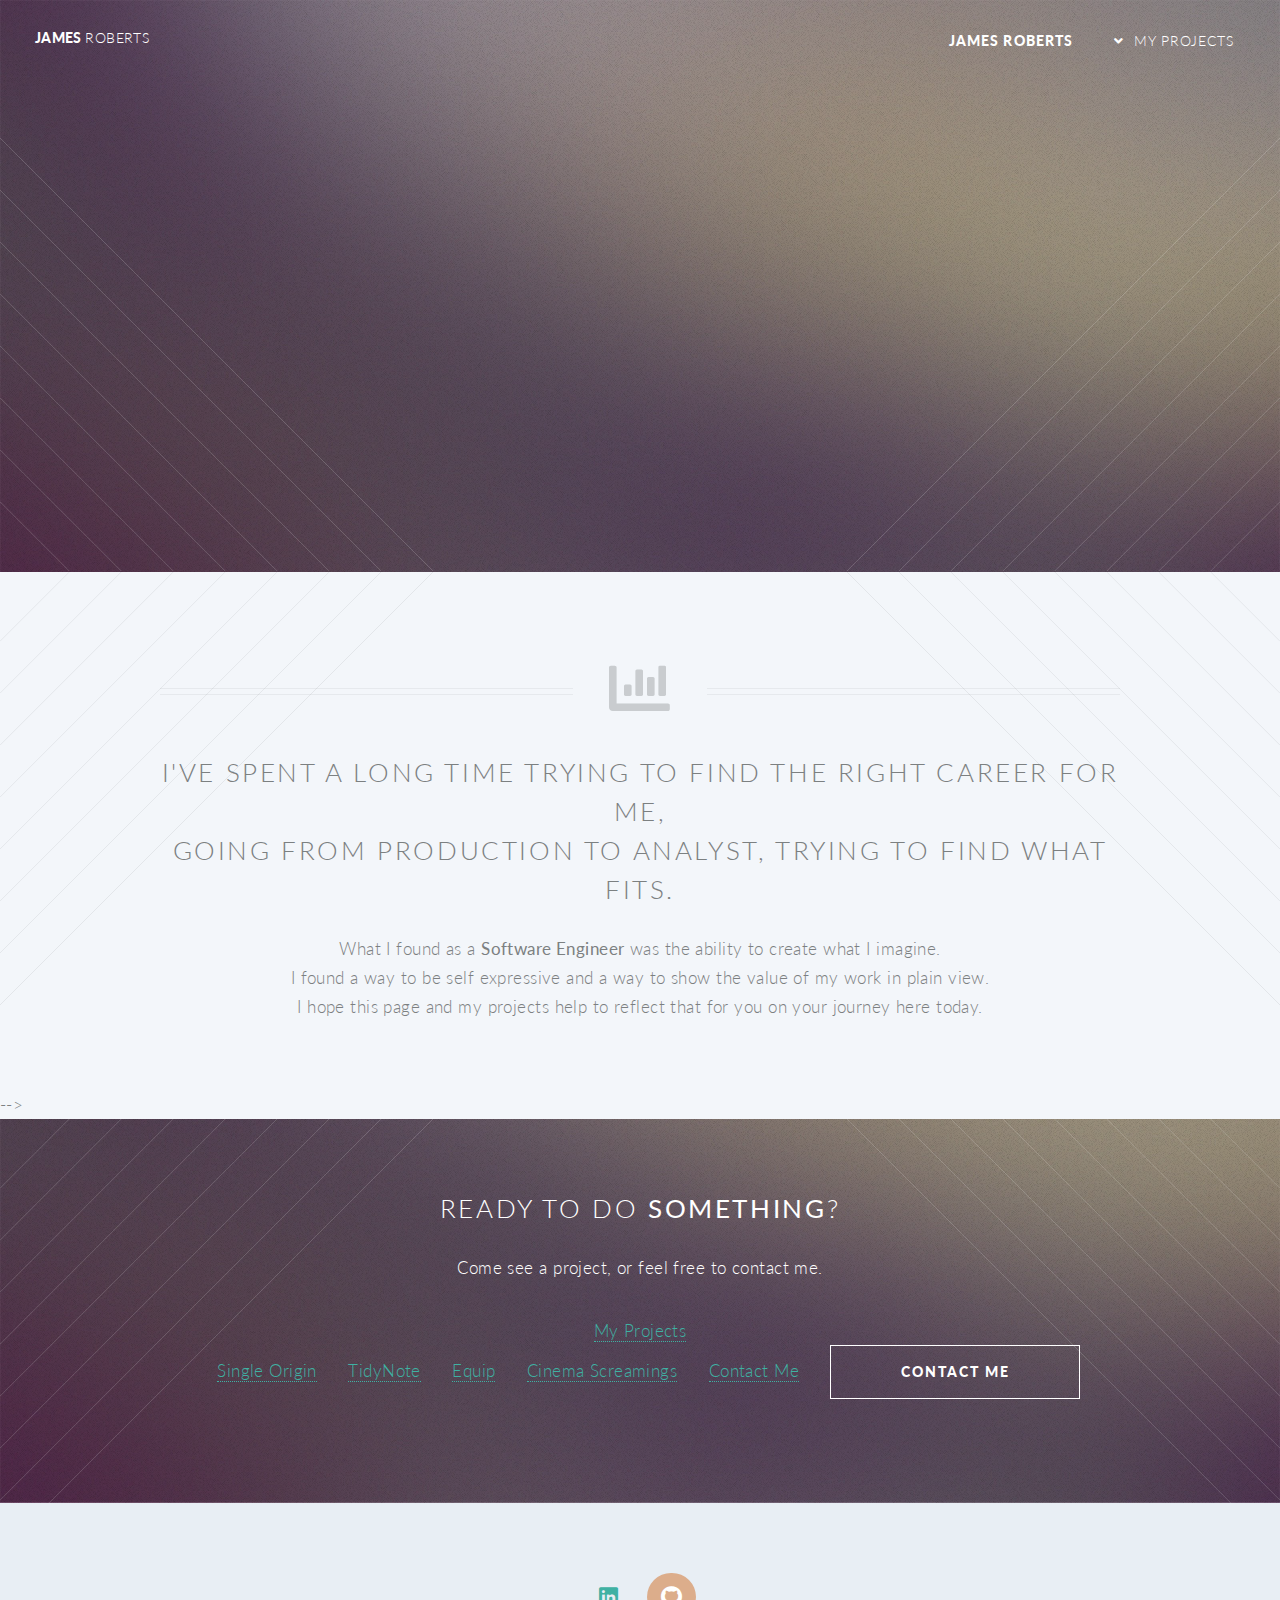
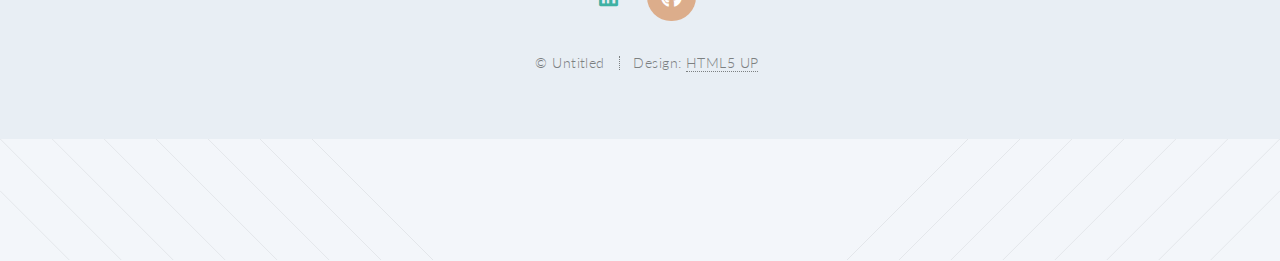
==== commit 4dce08da: "make it cleaner" ====
--- a/index.html
+++ b/index.html
@@ -230,7 +230,15 @@
 					</header>
 					<footer>
 						<ul class="buttons">
-							<li><a href="left-sidebar.html" class="button primary">Take Me To A Project</a></li>
+							<li class="submenu">
+								<a href="#">My Projects</a>
+								<ul>
+									<li><a href="left-sidebar.html">Single Origin</a></li>
+									<li><a href="right-sidebar.html">TidyNote</a></li>
+									<li><a href="no-sidebar.html">Equip</a></li>
+									<li><a href="cinema.html">Cinema Screamings</a></li>
+									<li><a href="contact.html">Contact Me</a></li>
+							<!-- <li><a href="left-sidebar.html" class="button primary">Take Me To A Project</a></li> -->
 							<li><a href="contact.html" class="button">Contact Me</a></li>
 						</ul>
 					</footer>
--- a/assets/css/main.css
+++ b/assets/css/main.css
@@ -1,3341 +1,3341 @@
-@import url("fontawesome-all.min.css");
-@import url("https://fonts.googleapis.com/css?family=Lato:300,400,900");
-
-/*
-	Twenty by HTML5 UP
-	html5up.net | @ajlkn
-	Free for personal and commercial use under the CCA 3.0 license (html5up.net/license)
-*/
-
-html, body, div, span, applet, object,
-iframe, h1, h2, h3, h4, h5, h6, p, blockquote,
-pre, a, abbr, acronym, address, big, cite,
-code, del, dfn, em, img, ins, kbd, q, s, samp,
-small, strike, strong, sub, sup, tt, var, b,
-u, i, center, dl, dt, dd, ol, ul, li, fieldset,
-form, label, legend, table, caption, tbody,
-tfoot, thead, tr, th, td, article, aside,
-canvas, details, embed, figure, figcaption,
-footer, header, hgroup, menu, nav, output, ruby,
-section, summary, time, mark, audio, video {
-	margin: 0;
-	padding: 0;
-	border: 0;
-	font-size: 100%;
-	font: inherit;
-	vertical-align: baseline;}
-
-article, aside, details, figcaption, figure,
-footer, header, hgroup, menu, nav, section {
-	display: block;}
-
-body {
-	line-height: 1;
-}
-
-ol, ul {
-	list-style: none;
-}
-
-blockquote, q {
-	quotes: none;
-}
-
-	blockquote:before, blockquote:after, q:before, q:after {
-		content: '';
-		content: none;
-	}
-
-table {
-	border-collapse: collapse;
-	border-spacing: 0;
-}
-
-body {
-	-webkit-text-size-adjust: none;
-}
-
-mark {
-	background-color: transparent;
-	color: inherit;
-}
-
-input::-moz-focus-inner {
-	border: 0;
-	padding: 0;
-}
-
-input, select, textarea {
-	-moz-appearance: none;
-	-webkit-appearance: none;
-	-ms-appearance: none;
-	appearance: none;
-}
-
-/* Basic */
-
-	html {
-		box-sizing: border-box;
-	}
-
-	*, *:before, *:after {
-		box-sizing: inherit;
-	}
-
-	body {
-		background: #f3f6fa;
-	}
-
-		body.is-preload *, body.is-preload *:before, body.is-preload *:after {
-			-moz-animation: none !important;
-			-webkit-animation: none !important;
-			-ms-animation: none !important;
-			animation: none !important;
-			-moz-transition: none !important;
-			-webkit-transition: none !important;
-			-ms-transition: none !important;
-			transition: none !important;
-		}
-
-	body, input, select, textarea {
-		color: #7c8081;
-		font-family: 'Lato', sans-serif;
-		font-size: 15pt;
-		font-weight: 300;
-		letter-spacing: 0.025em;
-		line-height: 1.75em;
-	}
-
-	a {
-		-moz-transition: color 0.2s ease-in-out, border-color 0.2s ease-in-out, background-color 0.2s ease-in-out;
-		-webkit-transition: color 0.2s ease-in-out, border-color 0.2s ease-in-out, background-color 0.2s ease-in-out;
-		-ms-transition: color 0.2s ease-in-out, border-color 0.2s ease-in-out, background-color 0.2s ease-in-out;
-		transition: color 0.2s ease-in-out, border-color 0.2s ease-in-out, background-color 0.2s ease-in-out;
-		color: #3fb1a3;
-		text-decoration: none;
-		border-bottom: dotted 1px;
-	}
-
-		a:hover {
-			border-bottom-color: transparent;
-		}
-
-	strong, b {
-		font-weight: 400;
-	}
-
-	p, ul, ol, dl, table, blockquote {
-		margin: 0 0 2em 0;
-	}
-
-	h1, h2, h3, h4, h5, h6 {
-		color: inherit;
-		font-weight: 300;
-		line-height: 1.75em;
-		margin-bottom: 1em;
-		text-transform: uppercase;
-	}
-
-		h1 a, h2 a, h3 a, h4 a, h5 a, h6 a {
-			color: inherit;
-			text-decoration: none;
-			border: 0;
-		}
-
-	h2 {
-		font-size: 1.5em;
-		letter-spacing: 0.1em;
-	}
-
-	h3 {
-		font-size: 1.15em;
-		letter-spacing: 0.025em;
-	}
-
-	sub {
-		font-size: 0.8em;
-		position: relative;
-		top: 0.5em;
-	}
-
-	sup {
-		font-size: 0.8em;
-		position: relative;
-		top: -0.5em;
-	}
-
-	hr {
-		border-top: solid 1px rgba(124, 128, 129, 0.2);
-		border: 0;
-		margin-bottom: 1.5em;
-	}
-
-	blockquote {
-		border-left: solid 0.5em rgba(124, 128, 129, 0.2);
-		font-style: italic;
-		padding: 1em 0 1em 2em;
-	}
-
-/* Container */
-
-	.container {
-		margin: 0 auto;
-		max-width: 100%;
-		width: 1400px;
-	}
-
-		.container.medium {
-			width: 1050px;
-		}
-
-		@media screen and (max-width: 1680px) {
-
-			.container {
-				width: 1200px;
-			}
-
-				.container.medium {
-					width: 900px;
-				}
-
-		}
-
-		@media screen and (max-width: 1280px) {
-
-			.container {
-				width: 960px;
-			}
-
-				.container.medium {
-					width: 735px;
-				}
-
-		}
-
-		@media screen and (max-width: 980px) {
-
-			.container {
-				width: 95%;
-			}
-
-				.container.medium {
-					width: 71.25%;
-				}
-
-		}
-
-		@media screen and (max-width: 840px) {
-
-			.container {
-				width: 95%;
-			}
-
-				.container.medium {
-					width: 95%;
-				}
-
-		}
-
-		@media screen and (max-width: 736px) {
-
-			.container {
-				width: 100%;
-			}
-
-				.container.medium {
-					width: 100%;
-				}
-
-		}
-
-/* Row */
-
-	.row {
-		display: flex;
-		flex-wrap: wrap;
-		box-sizing: border-box;
-		align-items: stretch;
-	}
-
-		.row > * {
-			box-sizing: border-box;
-		}
-
-		.row.gtr-uniform > * > :last-child {
-			margin-bottom: 0;
-		}
-
-		.row.aln-left {
-			justify-content: flex-start;
-		}
-
-		.row.aln-center {
-			justify-content: center;
-		}
-
-		.row.aln-right {
-			justify-content: flex-end;
-		}
-
-		.row.aln-top {
-			align-items: flex-start;
-		}
-
-		.row.aln-middle {
-			align-items: center;
-		}
-
-		.row.aln-bottom {
-			align-items: flex-end;
-		}
-
-		.row > .imp {
-			order: -1;
-		}
-
-		.row > .col-1 {
-			width: 8.33333%;
-		}
-
-		.row > .off-1 {
-			margin-left: 8.33333%;
-		}
-
-		.row > .col-2 {
-			width: 16.66667%;
-		}
-
-		.row > .off-2 {
-			margin-left: 16.66667%;
-		}
-
-		.row > .col-3 {
-			width: 25%;
-		}
-
-		.row > .off-3 {
-			margin-left: 25%;
-		}
-
-		.row > .col-4 {
-			width: 33.33333%;
-		}
-
-		.row > .off-4 {
-			margin-left: 33.33333%;
-		}
-
-		.row > .col-5 {
-			width: 41.66667%;
-		}
-
-		.row > .off-5 {
-			margin-left: 41.66667%;
-		}
-
-		.row > .col-6 {
-			width: 50%;
-		}
-
-		.row > .off-6 {
-			margin-left: 50%;
-		}
-
-		.row > .col-7 {
-			width: 58.33333%;
-		}
-
-		.row > .off-7 {
-			margin-left: 58.33333%;
-		}
-
-		.row > .col-8 {
-			width: 66.66667%;
-		}
-
-		.row > .off-8 {
-			margin-left: 66.66667%;
-		}
-
-		.row > .col-9 {
-			width: 75%;
-		}
-
-		.row > .off-9 {
-			margin-left: 75%;
-		}
-
-		.row > .col-10 {
-			width: 83.33333%;
-		}
-
-		.row > .off-10 {
-			margin-left: 83.33333%;
-		}
-
-		.row > .col-11 {
-			width: 91.66667%;
-		}
-
-		.row > .off-11 {
-			margin-left: 91.66667%;
-		}
-
-		.row > .col-12 {
-			width: 100%;
-		}
-
-		.row > .off-12 {
-			margin-left: 100%;
-		}
-
-		.row.gtr-0 {
-			margin-top: 0px;
-			margin-left: 0px;
-		}
-
-			.row.gtr-0 > * {
-				padding: 0px 0 0 0px;
-			}
-
-			.row.gtr-0.gtr-uniform {
-				margin-top: 0px;
-			}
-
-				.row.gtr-0.gtr-uniform > * {
-					padding-top: 0px;
-				}
-
-		.row.gtr-25 {
-			margin-top: -12.5px;
-			margin-left: -12.5px;
-		}
-
-			.row.gtr-25 > * {
-				padding: 12.5px 0 0 12.5px;
-			}
-
-			.row.gtr-25.gtr-uniform {
-				margin-top: -12.5px;
-			}
-
-				.row.gtr-25.gtr-uniform > * {
-					padding-top: 12.5px;
-				}
-
-		.row.gtr-50 {
-			margin-top: -25px;
-			margin-left: -25px;
-		}
-
-			.row.gtr-50 > * {
-				padding: 25px 0 0 25px;
-			}
-
-			.row.gtr-50.gtr-uniform {
-				margin-top: -25px;
-			}
-
-				.row.gtr-50.gtr-uniform > * {
-					padding-top: 25px;
-				}
-
-		.row {
-			margin-top: -50px;
-			margin-left: -50px;
-		}
-
-			.row > * {
-				padding: 50px 0 0 50px;
-			}
-
-			.row.gtr-uniform {
-				margin-top: -50px;
-			}
-
-				.row.gtr-uniform > * {
-					padding-top: 50px;
-				}
-
-		.row.gtr-150 {
-			margin-top: -75px;
-			margin-left: -75px;
-		}
-
-			.row.gtr-150 > * {
-				padding: 75px 0 0 75px;
-			}
-
-			.row.gtr-150.gtr-uniform {
-				margin-top: -75px;
-			}
-
-				.row.gtr-150.gtr-uniform > * {
-					padding-top: 75px;
-				}
-
-		.row.gtr-200 {
-			margin-top: -100px;
-			margin-left: -100px;
-		}
-
-			.row.gtr-200 > * {
-				padding: 100px 0 0 100px;
-			}
-
-			.row.gtr-200.gtr-uniform {
-				margin-top: -100px;
-			}
-
-				.row.gtr-200.gtr-uniform > * {
-					padding-top: 100px;
-				}
-
-		@media screen and (max-width: 1680px) {
-
-			.row {
-				display: flex;
-				flex-wrap: wrap;
-				box-sizing: border-box;
-				align-items: stretch;
-			}
-
-				.row > * {
-					box-sizing: border-box;
-				}
-
-				.row.gtr-uniform > * > :last-child {
-					margin-bottom: 0;
-				}
-
-				.row.aln-left {
-					justify-content: flex-start;
-				}
-
-				.row.aln-center {
-					justify-content: center;
-				}
-
-				.row.aln-right {
-					justify-content: flex-end;
-				}
-
-				.row.aln-top {
-					align-items: flex-start;
-				}
-
-				.row.aln-middle {
-					align-items: center;
-				}
-
-				.row.aln-bottom {
-					align-items: flex-end;
-				}
-
-				.row > .imp-wide {
-					order: -1;
-				}
-
-				.row > .col-1-wide {
-					width: 8.33333%;
-				}
-
-				.row > .off-1-wide {
-					margin-left: 8.33333%;
-				}
-
-				.row > .col-2-wide {
-					width: 16.66667%;
-				}
-
-				.row > .off-2-wide {
-					margin-left: 16.66667%;
-				}
-
-				.row > .col-3-wide {
-					width: 25%;
-				}
-
-				.row > .off-3-wide {
-					margin-left: 25%;
-				}
-
-				.row > .col-4-wide {
-					width: 33.33333%;
-				}
-
-				.row > .off-4-wide {
-					margin-left: 33.33333%;
-				}
-
-				.row > .col-5-wide {
-					width: 41.66667%;
-				}
-
-				.row > .off-5-wide {
-					margin-left: 41.66667%;
-				}
-
-				.row > .col-6-wide {
-					width: 50%;
-				}
-
-				.row > .off-6-wide {
-					margin-left: 50%;
-				}
-
-				.row > .col-7-wide {
-					width: 58.33333%;
-				}
-
-				.row > .off-7-wide {
-					margin-left: 58.33333%;
-				}
-
-				.row > .col-8-wide {
-					width: 66.66667%;
-				}
-
-				.row > .off-8-wide {
-					margin-left: 66.66667%;
-				}
-
-				.row > .col-9-wide {
-					width: 75%;
-				}
-
-				.row > .off-9-wide {
-					margin-left: 75%;
-				}
-
-				.row > .col-10-wide {
-					width: 83.33333%;
-				}
-
-				.row > .off-10-wide {
-					margin-left: 83.33333%;
-				}
-
-				.row > .col-11-wide {
-					width: 91.66667%;
-				}
-
-				.row > .off-11-wide {
-					margin-left: 91.66667%;
-				}
-
-				.row > .col-12-wide {
-					width: 100%;
-				}
-
-				.row > .off-12-wide {
-					margin-left: 100%;
-				}
-
-				.row.gtr-0 {
-					margin-top: 0px;
-					margin-left: 0px;
-				}
-
-					.row.gtr-0 > * {
-						padding: 0px 0 0 0px;
-					}
-
-					.row.gtr-0.gtr-uniform {
-						margin-top: 0px;
-					}
-
-						.row.gtr-0.gtr-uniform > * {
-							padding-top: 0px;
-						}
-
-				.row.gtr-25 {
-					margin-top: -10px;
-					margin-left: -10px;
-				}
-
-					.row.gtr-25 > * {
-						padding: 10px 0 0 10px;
-					}
-
-					.row.gtr-25.gtr-uniform {
-						margin-top: -10px;
-					}
-
-						.row.gtr-25.gtr-uniform > * {
-							padding-top: 10px;
-						}
-
-				.row.gtr-50 {
-					margin-top: -20px;
-					margin-left: -20px;
-				}
-
-					.row.gtr-50 > * {
-						padding: 20px 0 0 20px;
-					}
-
-					.row.gtr-50.gtr-uniform {
-						margin-top: -20px;
-					}
-
-						.row.gtr-50.gtr-uniform > * {
-							padding-top: 20px;
-						}
-
-				.row {
-					margin-top: -40px;
-					margin-left: -40px;
-				}
-
-					.row > * {
-						padding: 40px 0 0 40px;
-					}
-
-					.row.gtr-uniform {
-						margin-top: -40px;
-					}
-
-						.row.gtr-uniform > * {
-							padding-top: 40px;
-						}
-
-				.row.gtr-150 {
-					margin-top: -60px;
-					margin-left: -60px;
-				}
-
-					.row.gtr-150 > * {
-						padding: 60px 0 0 60px;
-					}
-
-					.row.gtr-150.gtr-uniform {
-						margin-top: -60px;
-					}
-
-						.row.gtr-150.gtr-uniform > * {
-							padding-top: 60px;
-						}
-
-				.row.gtr-200 {
-					margin-top: -80px;
-					margin-left: -80px;
-				}
-
-					.row.gtr-200 > * {
-						padding: 80px 0 0 80px;
-					}
-
-					.row.gtr-200.gtr-uniform {
-						margin-top: -80px;
-					}
-
-						.row.gtr-200.gtr-uniform > * {
-							padding-top: 80px;
-						}
-
-		}
-
-		@media screen and (max-width: 1280px) {
-
-			.row {
-				display: flex;
-				flex-wrap: wrap;
-				box-sizing: border-box;
-				align-items: stretch;
-			}
-
-				.row > * {
-					box-sizing: border-box;
-				}
-
-				.row.gtr-uniform > * > :last-child {
-					margin-bottom: 0;
-				}
-
-				.row.aln-left {
-					justify-content: flex-start;
-				}
-
-				.row.aln-center {
-					justify-content: center;
-				}
-
-				.row.aln-right {
-					justify-content: flex-end;
-				}
-
-				.row.aln-top {
-					align-items: flex-start;
-				}
-
-				.row.aln-middle {
-					align-items: center;
-				}
-
-				.row.aln-bottom {
-					align-items: flex-end;
-				}
-
-				.row > .imp-normal {
-					order: -1;
-				}
-
-				.row > .col-1-normal {
-					width: 8.33333%;
-				}
-
-				.row > .off-1-normal {
-					margin-left: 8.33333%;
-				}
-
-				.row > .col-2-normal {
-					width: 16.66667%;
-				}
-
-				.row > .off-2-normal {
-					margin-left: 16.66667%;
-				}
-
-				.row > .col-3-normal {
-					width: 25%;
-				}
-
-				.row > .off-3-normal {
-					margin-left: 25%;
-				}
-
-				.row > .col-4-normal {
-					width: 33.33333%;
-				}
-
-				.row > .off-4-normal {
-					margin-left: 33.33333%;
-				}
-
-				.row > .col-5-normal {
-					width: 41.66667%;
-				}
-
-				.row > .off-5-normal {
-					margin-left: 41.66667%;
-				}
-
-				.row > .col-6-normal {
-					width: 50%;
-				}
-
-				.row > .off-6-normal {
-					margin-left: 50%;
-				}
-
-				.row > .col-7-normal {
-					width: 58.33333%;
-				}
-
-				.row > .off-7-normal {
-					margin-left: 58.33333%;
-				}
-
-				.row > .col-8-normal {
-					width: 66.66667%;
-				}
-
-				.row > .off-8-normal {
-					margin-left: 66.66667%;
-				}
-
-				.row > .col-9-normal {
-					width: 75%;
-				}
-
-				.row > .off-9-normal {
-					margin-left: 75%;
-				}
-
-				.row > .col-10-normal {
-					width: 83.33333%;
-				}
-
-				.row > .off-10-normal {
-					margin-left: 83.33333%;
-				}
-
-				.row > .col-11-normal {
-					width: 91.66667%;
-				}
-
-				.row > .off-11-normal {
-					margin-left: 91.66667%;
-				}
-
-				.row > .col-12-normal {
-					width: 100%;
-				}
-
-				.row > .off-12-normal {
-					margin-left: 100%;
-				}
-
-				.row.gtr-0 {
-					margin-top: 0px;
-					margin-left: 0px;
-				}
-
-					.row.gtr-0 > * {
-						padding: 0px 0 0 0px;
-					}
-
-					.row.gtr-0.gtr-uniform {
-						margin-top: 0px;
-					}
-
-						.row.gtr-0.gtr-uniform > * {
-							padding-top: 0px;
-						}
-
-				.row.gtr-25 {
-					margin-top: -10px;
-					margin-left: -10px;
-				}
-
-					.row.gtr-25 > * {
-						padding: 10px 0 0 10px;
-					}
-
-					.row.gtr-25.gtr-uniform {
-						margin-top: -10px;
-					}
-
-						.row.gtr-25.gtr-uniform > * {
-							padding-top: 10px;
-						}
-
-				.row.gtr-50 {
-					margin-top: -20px;
-					margin-left: -20px;
-				}
-
-					.row.gtr-50 > * {
-						padding: 20px 0 0 20px;
-					}
-
-					.row.gtr-50.gtr-uniform {
-						margin-top: -20px;
-					}
-
-						.row.gtr-50.gtr-uniform > * {
-							padding-top: 20px;
-						}
-
-				.row {
-					margin-top: -40px;
-					margin-left: -40px;
-				}
-
-					.row > * {
-						padding: 40px 0 0 40px;
-					}
-
-					.row.gtr-uniform {
-						margin-top: -40px;
-					}
-
-						.row.gtr-uniform > * {
-							padding-top: 40px;
-						}
-
-				.row.gtr-150 {
-					margin-top: -60px;
-					margin-left: -60px;
-				}
-
-					.row.gtr-150 > * {
-						padding: 60px 0 0 60px;
-					}
-
-					.row.gtr-150.gtr-uniform {
-						margin-top: -60px;
-					}
-
-						.row.gtr-150.gtr-uniform > * {
-							padding-top: 60px;
-						}
-
-				.row.gtr-200 {
-					margin-top: -80px;
-					margin-left: -80px;
-				}
-
-					.row.gtr-200 > * {
-						padding: 80px 0 0 80px;
-					}
-
-					.row.gtr-200.gtr-uniform {
-						margin-top: -80px;
-					}
-
-						.row.gtr-200.gtr-uniform > * {
-							padding-top: 80px;
-						}
-
-		}
-
-		@media screen and (max-width: 980px) {
-
-			.row {
-				display: flex;
-				flex-wrap: wrap;
-				box-sizing: border-box;
-				align-items: stretch;
-			}
-
-				.row > * {
-					box-sizing: border-box;
-				}
-
-				.row.gtr-uniform > * > :last-child {
-					margin-bottom: 0;
-				}
-
-				.row.aln-left {
-					justify-content: flex-start;
-				}
-
-				.row.aln-center {
-					justify-content: center;
-				}
-
-				.row.aln-right {
-					justify-content: flex-end;
-				}
-
-				.row.aln-top {
-					align-items: flex-start;
-				}
-
-				.row.aln-middle {
-					align-items: center;
-				}
-
-				.row.aln-bottom {
-					align-items: flex-end;
-				}
-
-				.row > .imp-narrow {
-					order: -1;
-				}
-
-				.row > .col-1-narrow {
-					width: 8.33333%;
-				}
-
-				.row > .off-1-narrow {
-					margin-left: 8.33333%;
-				}
-
-				.row > .col-2-narrow {
-					width: 16.66667%;
-				}
-
-				.row > .off-2-narrow {
-					margin-left: 16.66667%;
-				}
-
-				.row > .col-3-narrow {
-					width: 25%;
-				}
-
-				.row > .off-3-narrow {
-					margin-left: 25%;
-				}
-
-				.row > .col-4-narrow {
-					width: 33.33333%;
-				}
-
-				.row > .off-4-narrow {
-					margin-left: 33.33333%;
-				}
-
-				.row > .col-5-narrow {
-					width: 41.66667%;
-				}
-
-				.row > .off-5-narrow {
-					margin-left: 41.66667%;
-				}
-
-				.row > .col-6-narrow {
-					width: 50%;
-				}
-
-				.row > .off-6-narrow {
-					margin-left: 50%;
-				}
-
-				.row > .col-7-narrow {
-					width: 58.33333%;
-				}
-
-				.row > .off-7-narrow {
-					margin-left: 58.33333%;
-				}
-
-				.row > .col-8-narrow {
-					width: 66.66667%;
-				}
-
-				.row > .off-8-narrow {
-					margin-left: 66.66667%;
-				}
-
-				.row > .col-9-narrow {
-					width: 75%;
-				}
-
-				.row > .off-9-narrow {
-					margin-left: 75%;
-				}
-
-				.row > .col-10-narrow {
-					width: 83.33333%;
-				}
-
-				.row > .off-10-narrow {
-					margin-left: 83.33333%;
-				}
-
-				.row > .col-11-narrow {
-					width: 91.66667%;
-				}
-
-				.row > .off-11-narrow {
-					margin-left: 91.66667%;
-				}
-
-				.row > .col-12-narrow {
-					width: 100%;
-				}
-
-				.row > .off-12-narrow {
-					margin-left: 100%;
-				}
-
-				.row.gtr-0 {
-					margin-top: 0px;
-					margin-left: 0px;
-				}
-
-					.row.gtr-0 > * {
-						padding: 0px 0 0 0px;
-					}
-
-					.row.gtr-0.gtr-uniform {
-						margin-top: 0px;
-					}
-
-						.row.gtr-0.gtr-uniform > * {
-							padding-top: 0px;
-						}
-
-				.row.gtr-25 {
-					margin-top: -7.5px;
-					margin-left: -7.5px;
-				}
-
-					.row.gtr-25 > * {
-						padding: 7.5px 0 0 7.5px;
-					}
-
-					.row.gtr-25.gtr-uniform {
-						margin-top: -7.5px;
-					}
-
-						.row.gtr-25.gtr-uniform > * {
-							padding-top: 7.5px;
-						}
-
-				.row.gtr-50 {
-					margin-top: -15px;
-					margin-left: -15px;
-				}
-
-					.row.gtr-50 > * {
-						padding: 15px 0 0 15px;
-					}
-
-					.row.gtr-50.gtr-uniform {
-						margin-top: -15px;
-					}
-
-						.row.gtr-50.gtr-uniform > * {
-							padding-top: 15px;
-						}
-
-				.row {
-					margin-top: -30px;
-					margin-left: -30px;
-				}
-
-					.row > * {
-						padding: 30px 0 0 30px;
-					}
-
-					.row.gtr-uniform {
-						margin-top: -30px;
-					}
-
-						.row.gtr-uniform > * {
-							padding-top: 30px;
-						}
-
-				.row.gtr-150 {
-					margin-top: -45px;
-					margin-left: -45px;
-				}
-
-					.row.gtr-150 > * {
-						padding: 45px 0 0 45px;
-					}
-
-					.row.gtr-150.gtr-uniform {
-						margin-top: -45px;
-					}
-
-						.row.gtr-150.gtr-uniform > * {
-							padding-top: 45px;
-						}
-
-				.row.gtr-200 {
-					margin-top: -60px;
-					margin-left: -60px;
-				}
-
-					.row.gtr-200 > * {
-						padding: 60px 0 0 60px;
-					}
-
-					.row.gtr-200.gtr-uniform {
-						margin-top: -60px;
-					}
-
-						.row.gtr-200.gtr-uniform > * {
-							padding-top: 60px;
-						}
-
-		}
-
-		@media screen and (max-width: 840px) {
-
-			.row {
-				display: flex;
-				flex-wrap: wrap;
-				box-sizing: border-box;
-				align-items: stretch;
-			}
-
-				.row > * {
-					box-sizing: border-box;
-				}
-
-				.row.gtr-uniform > * > :last-child {
-					margin-bottom: 0;
-				}
-
-				.row.aln-left {
-					justify-content: flex-start;
-				}
-
-				.row.aln-center {
-					justify-content: center;
-				}
-
-				.row.aln-right {
-					justify-content: flex-end;
-				}
-
-				.row.aln-top {
-					align-items: flex-start;
-				}
-
-				.row.aln-middle {
-					align-items: center;
-				}
-
-				.row.aln-bottom {
-					align-items: flex-end;
-				}
-
-				.row > .imp-narrower {
-					order: -1;
-				}
-
-				.row > .col-1-narrower {
-					width: 8.33333%;
-				}
-
-				.row > .off-1-narrower {
-					margin-left: 8.33333%;
-				}
-
-				.row > .col-2-narrower {
-					width: 16.66667%;
-				}
-
-				.row > .off-2-narrower {
-					margin-left: 16.66667%;
-				}
-
-				.row > .col-3-narrower {
-					width: 25%;
-				}
-
-				.row > .off-3-narrower {
-					margin-left: 25%;
-				}
-
-				.row > .col-4-narrower {
-					width: 33.33333%;
-				}
-
-				.row > .off-4-narrower {
-					margin-left: 33.33333%;
-				}
-
-				.row > .col-5-narrower {
-					width: 41.66667%;
-				}
-
-				.row > .off-5-narrower {
-					margin-left: 41.66667%;
-				}
-
-				.row > .col-6-narrower {
-					width: 50%;
-				}
-
-				.row > .off-6-narrower {
-					margin-left: 50%;
-				}
-
-				.row > .col-7-narrower {
-					width: 58.33333%;
-				}
-
-				.row > .off-7-narrower {
-					margin-left: 58.33333%;
-				}
-
-				.row > .col-8-narrower {
-					width: 66.66667%;
-				}
-
-				.row > .off-8-narrower {
-					margin-left: 66.66667%;
-				}
-
-				.row > .col-9-narrower {
-					width: 75%;
-				}
-
-				.row > .off-9-narrower {
-					margin-left: 75%;
-				}
-
-				.row > .col-10-narrower {
-					width: 83.33333%;
-				}
-
-				.row > .off-10-narrower {
-					margin-left: 83.33333%;
-				}
-
-				.row > .col-11-narrower {
-					width: 91.66667%;
-				}
-
-				.row > .off-11-narrower {
-					margin-left: 91.66667%;
-				}
-
-				.row > .col-12-narrower {
-					width: 100%;
-				}
-
-				.row > .off-12-narrower {
-					margin-left: 100%;
-				}
-
-				.row.gtr-0 {
-					margin-top: 0px;
-					margin-left: 0px;
-				}
-
-					.row.gtr-0 > * {
-						padding: 0px 0 0 0px;
-					}
-
-					.row.gtr-0.gtr-uniform {
-						margin-top: 0px;
-					}
-
-						.row.gtr-0.gtr-uniform > * {
-							padding-top: 0px;
-						}
-
-				.row.gtr-25 {
-					margin-top: -7.5px;
-					margin-left: -7.5px;
-				}
-
-					.row.gtr-25 > * {
-						padding: 7.5px 0 0 7.5px;
-					}
-
-					.row.gtr-25.gtr-uniform {
-						margin-top: -7.5px;
-					}
-
-						.row.gtr-25.gtr-uniform > * {
-							padding-top: 7.5px;
-						}
-
-				.row.gtr-50 {
-					margin-top: -15px;
-					margin-left: -15px;
-				}
-
-					.row.gtr-50 > * {
-						padding: 15px 0 0 15px;
-					}
-
-					.row.gtr-50.gtr-uniform {
-						margin-top: -15px;
-					}
-
-						.row.gtr-50.gtr-uniform > * {
-							padding-top: 15px;
-						}
-
-				.row {
-					margin-top: -30px;
-					margin-left: -30px;
-				}
-
-					.row > * {
-						padding: 30px 0 0 30px;
-					}
-
-					.row.gtr-uniform {
-						margin-top: -30px;
-					}
-
-						.row.gtr-uniform > * {
-							padding-top: 30px;
-						}
-
-				.row.gtr-150 {
-					margin-top: -45px;
-					margin-left: -45px;
-				}
-
-					.row.gtr-150 > * {
-						padding: 45px 0 0 45px;
-					}
-
-					.row.gtr-150.gtr-uniform {
-						margin-top: -45px;
-					}
-
-						.row.gtr-150.gtr-uniform > * {
-							padding-top: 45px;
-						}
-
-				.row.gtr-200 {
-					margin-top: -60px;
-					margin-left: -60px;
-				}
-
-					.row.gtr-200 > * {
-						padding: 60px 0 0 60px;
-					}
-
-					.row.gtr-200.gtr-uniform {
-						margin-top: -60px;
-					}
-
-						.row.gtr-200.gtr-uniform > * {
-							padding-top: 60px;
-						}
-
-		}
-
-		@media screen and (max-width: 736px) {
-
-			.row {
-				display: flex;
-				flex-wrap: wrap;
-				box-sizing: border-box;
-				align-items: stretch;
-			}
-
-				.row > * {
-					box-sizing: border-box;
-				}
-
-				.row.gtr-uniform > * > :last-child {
-					margin-bottom: 0;
-				}
-
-				.row.aln-left {
-					justify-content: flex-start;
-				}
-
-				.row.aln-center {
-					justify-content: center;
-				}
-
-				.row.aln-right {
-					justify-content: flex-end;
-				}
-
-				.row.aln-top {
-					align-items: flex-start;
-				}
-
-				.row.aln-middle {
-					align-items: center;
-				}
-
-				.row.aln-bottom {
-					align-items: flex-end;
-				}
-
-				.row > .imp-mobile {
-					order: -1;
-				}
-
-				.row > .col-1-mobile {
-					width: 8.33333%;
-				}
-
-				.row > .off-1-mobile {
-					margin-left: 8.33333%;
-				}
-
-				.row > .col-2-mobile {
-					width: 16.66667%;
-				}
-
-				.row > .off-2-mobile {
-					margin-left: 16.66667%;
-				}
-
-				.row > .col-3-mobile {
-					width: 25%;
-				}
-
-				.row > .off-3-mobile {
-					margin-left: 25%;
-				}
-
-				.row > .col-4-mobile {
-					width: 33.33333%;
-				}
-
-				.row > .off-4-mobile {
-					margin-left: 33.33333%;
-				}
-
-				.row > .col-5-mobile {
-					width: 41.66667%;
-				}
-
-				.row > .off-5-mobile {
-					margin-left: 41.66667%;
-				}
-
-				.row > .col-6-mobile {
-					width: 50%;
-				}
-
-				.row > .off-6-mobile {
-					margin-left: 50%;
-				}
-
-				.row > .col-7-mobile {
-					width: 58.33333%;
-				}
-
-				.row > .off-7-mobile {
-					margin-left: 58.33333%;
-				}
-
-				.row > .col-8-mobile {
-					width: 66.66667%;
-				}
-
-				.row > .off-8-mobile {
-					margin-left: 66.66667%;
-				}
-
-				.row > .col-9-mobile {
-					width: 75%;
-				}
-
-				.row > .off-9-mobile {
-					margin-left: 75%;
-				}
-
-				.row > .col-10-mobile {
-					width: 83.33333%;
-				}
-
-				.row > .off-10-mobile {
-					margin-left: 83.33333%;
-				}
-
-				.row > .col-11-mobile {
-					width: 91.66667%;
-				}
-
-				.row > .off-11-mobile {
-					margin-left: 91.66667%;
-				}
-
-				.row > .col-12-mobile {
-					width: 100%;
-				}
-
-				.row > .off-12-mobile {
-					margin-left: 100%;
-				}
-
-				.row.gtr-0 {
-					margin-top: 0px;
-					margin-left: 0px;
-				}
-
-					.row.gtr-0 > * {
-						padding: 0px 0 0 0px;
-					}
-
-					.row.gtr-0.gtr-uniform {
-						margin-top: 0px;
-					}
-
-						.row.gtr-0.gtr-uniform > * {
-							padding-top: 0px;
-						}
-
-				.row.gtr-25 {
-					margin-top: -7.5px;
-					margin-left: -7.5px;
-				}
-
-					.row.gtr-25 > * {
-						padding: 7.5px 0 0 7.5px;
-					}
-
-					.row.gtr-25.gtr-uniform {
-						margin-top: -7.5px;
-					}
-
-						.row.gtr-25.gtr-uniform > * {
-							padding-top: 7.5px;
-						}
-
-				.row.gtr-50 {
-					margin-top: -15px;
-					margin-left: -15px;
-				}
-
-					.row.gtr-50 > * {
-						padding: 15px 0 0 15px;
-					}
-
-					.row.gtr-50.gtr-uniform {
-						margin-top: -15px;
-					}
-
-						.row.gtr-50.gtr-uniform > * {
-							padding-top: 15px;
-						}
-
-				.row {
-					margin-top: -30px;
-					margin-left: -30px;
-				}
-
-					.row > * {
-						padding: 30px 0 0 30px;
-					}
-
-					.row.gtr-uniform {
-						margin-top: -30px;
-					}
-
-						.row.gtr-uniform > * {
-							padding-top: 30px;
-						}
-
-				.row.gtr-150 {
-					margin-top: -45px;
-					margin-left: -45px;
-				}
-
-					.row.gtr-150 > * {
-						padding: 45px 0 0 45px;
-					}
-
-					.row.gtr-150.gtr-uniform {
-						margin-top: -45px;
-					}
-
-						.row.gtr-150.gtr-uniform > * {
-							padding-top: 45px;
-						}
-
-				.row.gtr-200 {
-					margin-top: -60px;
-					margin-left: -60px;
-				}
-
-					.row.gtr-200 > * {
-						padding: 60px 0 0 60px;
-					}
-
-					.row.gtr-200.gtr-uniform {
-						margin-top: -60px;
-					}
-
-						.row.gtr-200.gtr-uniform > * {
-							padding-top: 60px;
-						}
-
-		}
-
-/* Section/Article */
-
-	section.special, article.special {
-		text-align: center;
-	}
-
-	header.major {
-		padding-bottom: 2em;
-	}
-
-	header.special {
-		margin-bottom: 5em;
-		padding-top: 7em;
-		position: relative;
-		text-align: center;
-	}
-
-		header.special:before, header.special:after {
-			border-bottom: solid 1.5px;
-			border-top: solid 1.5px;
-			content: '';
-			height: 7px;
-			opacity: 0.1;
-			position: absolute;
-			top: 1.75em;
-			width: 43%;
-		}
-
-		header.special:before {
-			left: 0;
-		}
-
-		header.special:after {
-			right: 0;
-		}
-
-		header.special h2 {
-			margin-bottom: 0;
-		}
-
-		header.special h2 + p {
-			margin-bottom: 0;
-			padding-top: 1.5em;
-		}
-
-		header.special .icon {
-			cursor: default;
-			height: 7em;
-			left: 0;
-			position: absolute;
-			text-align: center;
-			top: 1em;
-			width: 100%;
-		}
-
-			header.special .icon:before {
-				font-size: 3.5em;
-				opacity: 0.35;
-			}
-
-	footer > :last-child {
-		margin-bottom: 0;
-	}
-
-	footer.major {
-		padding-top: 3em;
-	}
-
-/* Form */
-
-	input[type="text"],
-	input[type="password"],
-	input[type="email"],
-	textarea {
-		-moz-transition: background-color 0.2s ease-in-out, border-color 0.2s ease-in-out;
-		-webkit-transition: background-color 0.2s ease-in-out, border-color 0.2s ease-in-out;
-		-ms-transition: background-color 0.2s ease-in-out, border-color 0.2s ease-in-out;
-		transition: background-color 0.2s ease-in-out, border-color 0.2s ease-in-out;
-		-moz-appearance: none;
-		-webkit-appearance: none;
-		-ms-appearance: none;
-		appearance: none;
-		background: none;
-		border: solid 1px rgba(124, 128, 129, 0.2);
-		border-radius: 0;
-		color: inherit;
-		display: block;
-		padding: 0.75em;
-		text-decoration: none;
-		width: 100%;
-		outline: 0;
-	}
-
-		input[type="text"]:focus,
-		input[type="password"]:focus,
-		input[type="email"]:focus,
-		textarea:focus {
-			border-color: #83d3c9;
-		}
-
-	input[type="text"],
-	input[type="password"],
-	input[type="email"] {
-		line-height: 1em;
-	}
-
-	::-webkit-input-placeholder {
-		color: inherit;
-		opacity: 0.5;
-		position: relative;
-		top: 3px;
-	}
-
-	:-moz-placeholder {
-		color: inherit;
-		opacity: 0.5;
-	}
-
-	::-moz-placeholder {
-		color: inherit;
-		opacity: 0.5;
-	}
-
-	:-ms-input-placeholder {
-		color: inherit;
-		opacity: 0.5;
-	}
-
-/* Image */
-
-	.image {
-		border: 0;
-		position: relative;
-	}
-
-		.image:before {
-			background: url("images/overlay.png");
-			content: '';
-			height: 100%;
-			left: 0;
-			position: absolute;
-			top: 0;
-			width: 100%;
-		}
-
-		.image.fit {
-			display: block;
-		}
-
-			.image.fit img {
-				display: block;
-				width: 100%;
-			}
-
-		.image.featured {
-			display: block;
-			margin: 0 0 2em 0;
-		}
-
-			.image.featured img {
-				display: block;
-				width: 100%;
-			}
-
-/* Icon */
-
-	.icon {
-		text-decoration: none;
-		position: relative;
-	}
-
-		.icon:before {
-			-moz-osx-font-smoothing: grayscale;
-			-webkit-font-smoothing: antialiased;
-			display: inline-block;
-			font-style: normal;
-			font-variant: normal;
-			text-rendering: auto;
-			line-height: 1;
-			text-transform: none !important;
-			font-family: 'Font Awesome 5 Free';
-			font-weight: 400;
-		}
-
-		.icon.solid:before {
-			font-weight: 900;
-		}
-
-		.icon:before {
-			line-height: inherit;
-		}
-
-		.icon.brands:before {
-			font-family: 'Font Awesome 5 Brands';
-		}
-
-		.icon.circle {
-			-moz-transition: all 0.2s ease-in-out;
-			-webkit-transition: all 0.2s ease-in-out;
-			-ms-transition: all 0.2s ease-in-out;
-			transition: all 0.2s ease-in-out;
-			border: 0;
-			border-radius: 100%;
-			display: inline-block;
-			font-size: 1.25em;
-			height: 2.25em;
-			left: 0;
-			line-height: 2.25em;
-			text-align: center;
-			text-decoration: none;
-			top: 0;
-			width: 2.25em;
-		}
-
-			.icon.circle:hover {
-				top: -0.2em;
-			}
-
-			.icon.circle.fa-twitter {
-				background: #70aecd;
-				color: #fff;
-			}
-
-				.icon.circle.fa-twitter:hover {
-					background: #7fb7d2;
-				}
-
-			.icon.circle.fa-facebook-f {
-				background: #7490c3;
-				color: #fff;
-			}
-
-				.icon.circle.fa-facebook-f:hover {
-					background: #829bc9;
-				}
-
-			.icon.circle.fa-google-plus-g {
-				background: #db6b67;
-				color: #fff;
-			}
-
-				.icon.circle.fa-google-plus-g:hover {
-					background: #df7b77;
-				}
-
-			.icon.circle.fa-github {
-				background: #dcad8b;
-				color: #fff;
-			}
-
-				.icon.circle.fa-github:hover {
-					background: #e1b89b;
-				}
-
-			.icon.circle.fa-dribbble {
-				background: #da83ae;
-				color: #fff;
-			}
-
-				.icon.circle.fa-dribbble:hover {
-					background: #df93b8;
-				}
-
-		.icon.featured {
-			cursor: default;
-			display: block;
-			margin: 0 0 1.5em 0;
-			opacity: 0.35;
-			text-align: center;
-		}
-
-			.icon.featured:before {
-				font-size: 5em;
-				line-height: 1em;
-			}
-
-		.icon > .label {
-			display: none;
-		}
-
-/* List */
-
-	ol {
-		list-style: decimal;
-		padding-left: 1.25em;
-	}
-
-		ol li {
-			padding-left: 0.25em;
-		}
-
-	ul {
-		list-style: disc;
-		padding-left: 1em;
-	}
-
-		ul li {
-			padding-left: 0.5em;
-		}
-
-/* Icons */
-
-	ul.icons {
-		list-style: none;
-		padding-left: 0;
-		cursor: default;
-	}
-
-		ul.icons li {
-			display: inline-block;
-			line-height: 1em;
-			padding-left: 0.5em;
-		}
-
-			ul.icons li:first-child {
-				padding-left: 0;
-			}
-
-/* Featured Icons */
-
-	ul.featured-icons {
-		cursor: default;
-		margin: -0.75em 0 0 0;
-		opacity: 0.35;
-		overflow: hidden;
-		position: relative;
-		list-style: none;
-		padding-left: 0;
-	}
-
-		ul.featured-icons li {
-			display: block;
-			float: left;
-			text-align: center;
-			width: 50%;
-			padding-left: 0;
-			margin-bottom: 1em;
-		}
-
-			ul.featured-icons li .icon {
-				display: inline-block;
-				font-size: 5.5em;
-				height: 1em;
-				line-height: 1.5em;
-				width: 1em;
-			}
-
-/* Buttons */
-
-	ul.buttons {
-		cursor: default;
-		list-style: none;
-		padding-left: 0;
-	}
-
-		ul.buttons:last-child {
-			margin-bottom: 0;
-		}
-
-		ul.buttons li {
-			display: inline-block;
-			padding: 0 0 0 1.5em;
-		}
-
-			ul.buttons li:first-child {
-				padding: 0;
-			}
-
-		ul.buttons.stacked li {
-			display: block;
-			padding: 1.5em 0 0 0;
-		}
-
-			ul.buttons.stacked li:first-child {
-				padding: 0;
-			}
-
-/* Table */
-
-	table {
-		width: 100%;
-	}
-
-		table.default {
-			width: 100%;
-		}
-
-			table.default tbody tr {
-				border-bottom: solid 1px rgba(124, 128, 129, 0.2);
-			}
-
-			table.default td {
-				padding: 0.5em 1em 0.5em 1em;
-			}
-
-			table.default th {
-				font-weight: 400;
-				padding: 0.5em 1em 0.5em 1em;
-				text-align: left;
-			}
-
-			table.default thead {
-				background: #7c8081;
-				color: #fff;
-			}
-
-/* Button */
-
-	input[type="button"],
-	input[type="submit"],
-	input[type="reset"],
-	button,
-	.button {
-		-moz-appearance: none;
-		-webkit-appearance: none;
-		-ms-appearance: none;
-		appearance: none;
-		-moz-transition: color 0.2s ease-in-out, border-color 0.2s ease-in-out, background-color 0.2s ease-in-out;
-		-webkit-transition: color 0.2s ease-in-out, border-color 0.2s ease-in-out, background-color 0.2s ease-in-out;
-		-ms-transition: color 0.2s ease-in-out, border-color 0.2s ease-in-out, background-color 0.2s ease-in-out;
-		transition: color 0.2s ease-in-out, border-color 0.2s ease-in-out, background-color 0.2s ease-in-out;
-		background: none;
-		border: solid 1px;
-		border-radius: 0;
-		color: inherit;
-		cursor: pointer;
-		display: inline-block;
-		font-size: 0.8em;
-		font-weight: 900;
-		letter-spacing: 2px;
-		min-width: 18em;
-		padding: 0 0.75em;
-		line-height: 3.75em;
-		text-align: center;
-		text-decoration: none;
-		text-transform: uppercase;
-	}
-
-		input[type="button"]:hover,
-		input[type="submit"]:hover,
-		input[type="reset"]:hover,
-		button:hover,
-		.button:hover {
-			background: rgba(188, 202, 206, 0.15);
-			border-color: inherit;
-		}
-
-		input[type="button"].primary,
-		input[type="submit"].primary,
-		input[type="reset"].primary,
-		button.primary,
-		.button.primary {
-			background: #83d3c9;
-			border-color: #83d3c9;
-			color: #fff !important;
-		}
-
-			input[type="button"].primary:hover,
-			input[type="submit"].primary:hover,
-			input[type="reset"].primary:hover,
-			button.primary:hover,
-			.button.primary:hover {
-				background: #96dad1 !important;
-				border-color: #96dad1 !important;
-			}
-
-		input[type="button"].fit,
-		input[type="submit"].fit,
-		input[type="reset"].fit,
-		button.fit,
-		.button.fit {
-			width: 100%;
-		}
-
-		input[type="button"].small,
-		input[type="submit"].small,
-		input[type="reset"].small,
-		button.small,
-		.button.small {
-			font-size: 0.7em;
-			min-width: 14em;
-			padding: 0.5em 0;
-		}
-
-/* Wrapper */
-
-	.wrapper {
-		margin-bottom: 5em;
-		padding: 5em;
-	}
-
-		.wrapper.style1 {
-			padding: 0;
-		}
-
-		.wrapper.style2 {
-			background-color: #83d3c9;
-			background-image: url("images/light-bl.svg"), url("images/light-br.svg");
-			background-position: bottom left, bottom right;
-			background-repeat: no-repeat, no-repeat;
-			background-size: 25em, 25em;
-			color: #fff;
-		}
-
-			.wrapper.style2 input[type="button"]:hover,
-			.wrapper.style2 input[type="submit"]:hover,
-			.wrapper.style2 input[type="reset"]:hover,
-			.wrapper.style2 button:hover,
-			.wrapper.style2 .button:hover {
-				background: rgba(255, 255, 255, 0.15) !important;
-			}
-
-			.wrapper.style2 input[type="button"].primary,
-			.wrapper.style2 input[type="submit"].primary,
-			.wrapper.style2 input[type="reset"].primary,
-			.wrapper.style2 button.primary,
-			.wrapper.style2 .button.primary {
-				background: #fff;
-				border-color: #fff;
-				color: #83d3c9 !important;
-			}
-
-				.wrapper.style2 input[type="button"].primary:hover,
-				.wrapper.style2 input[type="submit"].primary:hover,
-				.wrapper.style2 input[type="reset"].primary:hover,
-				.wrapper.style2 button.primary:hover,
-				.wrapper.style2 .button.primary:hover {
-					border-color: inherit !important;
-					color: #fff !important;
-				}
-
-		.wrapper.style3 {
-			background: #fff;
-			color: inherit;
-		}
-
-		.wrapper.style4 {
-			background: #fff;
-			color: inherit;
-			padding: 4em;
-		}
-
-/* Header */
-
-	@-moz-keyframes reveal-header {
-		0% {
-			top: -5em;
-		}
-
-		100% {
-			top: 0;
-		}
-	}
-
-	@-webkit-keyframes reveal-header {
-		0% {
-			top: -5em;
-		}
-
-		100% {
-			top: 0;
-		}
-	}
-
-	@-ms-keyframes reveal-header {
-		0% {
-			top: -5em;
-		}
-
-		100% {
-			top: 0;
-		}
-	}
-
-	@keyframes reveal-header {
-		0% {
-			top: -5em;
-		}
-
-		100% {
-			top: 0;
-		}
-	}
-
-	#header {
-		background: #fff;
-		box-shadow: 0 1px 2px 0 rgba(0, 0, 0, 0.075);
-		color: inherit;
-		cursor: default;
-		font-size: 0.8em;
-		left: 0;
-		padding: 1em 1.5em;
-		position: fixed;
-		top: 0;
-		width: 100%;
-		z-index: 10000;
-	}
-
-		#header h1 {
-			font-weight: 900;
-			margin: 0;
-		}
-
-			#header h1 span {
-				font-weight: 300;
-			}
-
-		#header nav {
-			letter-spacing: 0.075em;
-			position: absolute;
-			right: 1.5em;
-			text-transform: uppercase;
-			top: 0.75em;
-		}
-
-			#header nav ul {
-				list-style: none;
-				padding-left: 0;
-			}
-
-				#header nav ul li {
-					display: inline-block;
-					margin-left: 1.5em;
-					padding-left: 0;
-				}
-
-					#header nav ul li > ul {
-						display: none;
-					}
-
-					#header nav ul li a {
-						border: solid 1px transparent;
-						color: inherit;
-						display: inline-block;
-						line-height: 1em;
-						padding: 0.6em 0.75em;
-						text-decoration: none;
-					}
-
-					#header nav ul li input[type="button"],
-					#header nav ul li input[type="submit"],
-					#header nav ul li input[type="reset"],
-					#header nav ul li button,
-					#header nav ul li .button {
-						font-size: 1em;
-						min-width: 0;
-						width: auto;
-					}
-
-					#header nav ul li.submenu > a {
-						text-decoration: none;
-					}
-
-						#header nav ul li.submenu > a:before {
-							-moz-osx-font-smoothing: grayscale;
-							-webkit-font-smoothing: antialiased;
-							display: inline-block;
-							font-style: normal;
-							font-variant: normal;
-							text-rendering: auto;
-							line-height: 1;
-							text-transform: none !important;
-							font-family: 'Font Awesome 5 Free';
-							font-weight: 900;
-						}
-
-						#header nav ul li.submenu > a:before {
-							content: '\f107';
-							margin-right: 0.65em;
-						}
-
-					#header nav ul li.active > a, #header nav ul li:hover > a {
-						-moz-transition: all 0.2s ease-in-out;
-						-webkit-transition: all 0.2s ease-in-out;
-						-ms-transition: all 0.2s ease-in-out;
-						transition: all 0.2s ease-in-out;
-						background: rgba(188, 202, 206, 0.15);
-					}
-
-					#header nav ul li.current > a {
-						font-weight: 900;
-					}
-
-		#header.reveal {
-			-moz-animation: reveal-header 0.5s;
-			-webkit-animation: reveal-header 0.5s;
-			-ms-animation: reveal-header 0.5s;
-			animation: reveal-header 0.5s;
-		}
-
-		#header.alt {
-			-moz-animation: none;
-			-webkit-animation: none;
-			-ms-animation: none;
-			animation: none;
-			background: transparent;
-			box-shadow: none;
-			color: #fff;
-			padding: 2em 2.5em;
-			position: absolute;
-		}
-
-			#header.alt nav {
-				right: 2.5em;
-				top: 1.75em;
-			}
-
-				#header.alt nav ul li.active > a, #header.alt nav ul li:hover > a {
-					border: solid 1px;
-				}
-
-/* Dropotron */
-
-	.dropotron {
-		list-style: none;
-		padding-left: 0;
-		background: #fff;
-		box-shadow: 0 1px 2px 0 rgba(0, 0, 0, 0.075);
-		line-height: 2.25em;
-		min-width: 13em;
-		padding: 1em 0;
-		text-transform: uppercase;
-		margin-top: calc(-1em + 1px);
-	}
-
-		.dropotron.level-0 {
-			font-size: 0.7em;
-			font-weight: 400;
-			margin-top: 1.5em;
-		}
-
-			.dropotron.level-0:before {
-				border-bottom: solid 0.5em #fff;
-				border-left: solid 0.5em transparent;
-				border-right: solid 0.5em transparent;
-				content: '';
-				left: 0.75em;
-				position: absolute;
-				top: -0.45em;
-			}
-
-		.dropotron > li {
-			border-top: solid 1px rgba(124, 128, 129, 0.2);
-			padding-left: 0;
-		}
-
-			.dropotron > li > a {
-				-moz-transition: none;
-				-webkit-transition: none;
-				-ms-transition: none;
-				transition: none;
-				color: inherit;
-				text-decoration: none;
-				padding: 0 1em;
-				border: 0;
-			}
-
-			.dropotron > li:hover > a {
-				background: #83d3c9;
-				color: #fff;
-			}
-
-			.dropotron > li:first-child {
-				border-top: 0;
-			}
-
-/* Banner */
-
-	@-moz-keyframes reveal-banner {
-		0% {
-			opacity: 0;
-		}
-
-		100% {
-			opacity: 1;
-		}
-	}
-
-	@-webkit-keyframes reveal-banner {
-		0% {
-			opacity: 0;
-		}
-
-		100% {
-			opacity: 1;
-		}
-	}
-
-	@-ms-keyframes reveal-banner {
-		0% {
-			opacity: 0;
-		}
-
-		100% {
-			opacity: 1;
-		}
-	}
-
-	@keyframes reveal-banner {
-		0% {
-			opacity: 0;
-		}
-
-		100% {
-			opacity: 1;
-		}
-	}
-
-	#banner {
-		background-attachment: scroll, scroll, scroll, fixed;
-		background-color: #645862;
-		background-image: url("images/light-bl.svg"), url("images/light-br.svg"), url("images/overlay.png"), url("../../images/banner.jpg");
-		background-position: bottom left, bottom right, top left, top center;
-		background-repeat: no-repeat, no-repeat, repeat, no-repeat;
-		background-size: 25em, 25em, auto, cover;
-		color: #fff;
-		cursor: default;
-		padding: 6em 0;
-		text-align: center;
-	}
-
-		#banner .inner {
-			-moz-animation: reveal-banner 1s 0.25s ease-in-out;
-			-webkit-animation: reveal-banner 1s 0.25s ease-in-out;
-			-ms-animation: reveal-banner 1s 0.25s ease-in-out;
-			animation: reveal-banner 1s 0.25s ease-in-out;
-			-moz-animation-fill-mode: forwards;
-			-webkit-animation-fill-mode: forwards;
-			-ms-animation-fill-mode: forwards;
-			animation-fill-mode: forwards;
-			background: rgba(52, 27, 43, 0.5);
-			color: #fff;
-			display: inline-block;
-			opacity: 0;
-			padding: 3em;
-			text-align: center;
-		}
-
-			#banner .inner header {
-				display: inline-block;
-				border-bottom: solid 2px;
-				border-top: solid 2px;
-				margin: 0 0 2em 0;
-				padding: 3px 0 3px 0;
-			}
-
-				#banner .inner header h2 {
-					border-bottom: solid 2px;
-					border-top: solid 2px;
-					font-size: 2.5em;
-					font-weight: 900;
-					letter-spacing: 0.2em;
-					margin: 0;
-					padding-left: 0.05em;
-					position: relative;
-					text-transform: uppercase;
-				}
-
-			#banner .inner p {
-				letter-spacing: 0.1em;
-				margin: 0;
-				text-transform: uppercase;
-			}
-
-				#banner .inner p a {
-					color: inherit;
-					font-weight: 400;
-					text-decoration: none;
-				}
-
-			#banner .inner footer {
-				margin: 2em 0 0 0;
-			}
-
-/* Main */
-
-	#main {
-		background-image: url("images/dark-tl.svg"), url("images/dark-tr.svg"), url("images/dark-bl.svg"), url("images/dark-br.svg");
-		background-position: top left, top right, bottom left, bottom right;
-		background-repeat: no-repeat;
-		background-size: 25em;
-		padding: 7em 0;
-	}
-
-		#main > :last-child {
-			margin-bottom: 0;
-		}
-
-		#main .sidebar section {
-			border-top: solid 1px rgba(124, 128, 129, 0.2);
-			margin: 3em 0 0 0;
-			padding: 3em 0 0 0;
-		}
-
-			#main .sidebar section:first-child {
-				border-top: 0;
-				padding-top: 0;
-				margin-top: 0;
-			}
-
-	body.index #main {
-		padding-top: 5em;
-	}
-
-/* CTA */
-
-	#cta {
-		background-attachment: scroll, scroll, scroll, fixed;
-		background-color: #645862;
-		background-image: url("images/light-tl.svg"), url("images/light-tr.svg"), url("images/overlay.png"), url("../../images/banner.jpg");
-		background-position: top left, top right, top left, bottom center;
-		background-repeat: no-repeat, no-repeat, repeat, no-repeat;
-		background-size: 25em, 25em, auto, cover;
-		color: #fff;
-		padding: 5em;
-		text-align: center;
-	}
-
-		#cta header {
-			margin-bottom: 2em;
-		}
-
-/* Footer */
-
-	#footer {
-		background: #E8EEF4;
-		color: #7c8081;
-		padding: 5em 5em 10em 5em;
-		text-align: center;
-	}
-
-		#footer .copyright {
-			font-size: 0.8em;
-			line-height: 1em;
-		}
-
-			#footer .copyright a {
-				color: inherit;
-			}
-
-			#footer .copyright li {
-				display: inline-block;
-				margin-left: 1em;
-				padding-left: 1em;
-				border-left: dotted 1px;
-			}
-
-				#footer .copyright li:first-child {
-					margin: 0;
-					padding: 0;
-					border: 0;
-				}
-
-/* Wide */
-
-	@media screen and (max-width: 1680px) {
-
-		/* Basic */
-
-			body, input, select, textarea {
-				font-size: 14pt;
-			}
-
-		/* Section/Article */
-
-			header.special {
-				padding-top: 5.5em;
-				margin-bottom: 4em;
-			}
-
-	}
-
-/* Normal */
-
-	@media screen and (max-width: 1280px) {
-
-		/* Basic */
-
-			body, input, select, textarea {
-				font-size: 13pt;
-				letter-spacing: 0.025em;
-				line-height: 1.65em;
-			}
-
-			h1, h2, h3, h4, h5, h6 {
-				line-height: 1.5em;
-			}
-
-		/* Section/Article */
-
-			header.major {
-				padding-bottom: 1.5em;
-			}
-
-			footer.major {
-				padding-top: 2em;
-			}
-
-		/* Wrapper */
-
-			.wrapper {
-				margin-bottom: 4em;
-				padding: 4em 3em;
-			}
-
-				.wrapper.style4 {
-					padding: 3em;
-				}
-
-		/* Header */
-
-			#header nav ul li {
-				margin-left: 1em;
-			}
-
-		/* Banner */
-
-			#banner {
-				background-attachment: scroll;
-			}
-
-		/* CTA */
-
-			#cta {
-				padding: 4em;
-				background-attachment: scroll;
-			}
-
-		/* Footer */
-
-			#footer {
-				padding: 4em;
-			}
-
-	}
-
-/* Narrow */
-
-	@media screen and (max-width: 980px) {
-
-		/* Basic */
-
-			body, input, select, textarea {
-				font-size: 13pt;
-				letter-spacing: 0.025em;
-				line-height: 1.5em;
-			}
-
-		/* Section/Article */
-
-			header br {
-				display: none;
-			}
-
-			header.major {
-				padding-bottom: 1em;
-			}
-
-			header.special {
-				padding-left: 2.5em;
-				padding-right: 2.5em;
-			}
-
-			footer.major {
-				padding-top: 1.5em;
-			}
-
-		/* Wrapper */
-
-			.wrapper {
-				margin-bottom: 3em;
-				padding: 3em 2.5em;
-			}
-
-				.wrapper.special br {
-					display: none;
-				}
-
-				.wrapper.style1 {
-					padding: 0 2.5em;
-				}
-
-				.wrapper.style2 {
-					background-size: 15em;
-				}
-
-				.wrapper.style4 {
-					padding: 2.5em;
-				}
-
-		/* Banner */
-
-			#banner {
-				background-size: 15em, 15em, auto, cover;
-			}
-
-		/* Main */
-
-			#main {
-				background-size: 15em;
-			}
-
-		/* CTA */
-
-			#cta {
-				background-size: 15em, 15em, auto, cover;
-				padding: 3em;
-			}
-
-	}
-
-/* Narrower */
-
-	#navPanel, #navButton {
-		display: none;
-	}
-
-	@media screen and (max-width: 840px) {
-
-		/* Basic */
-
-			html, body {
-				overflow-x: hidden;
-			}
-
-			header.major {
-				padding-bottom: 0.25em;
-			}
-
-			header.special {
-				margin-bottom: 4em;
-				padding-top: 5em;
-			}
-
-				header.special:before, header.special:after {
-					width: 40%;
-				}
-
-				header.special h2 + p {
-					padding-top: 1.25em;
-				}
-
-		/* Section/Article */
-
-			section {
-				margin: 1em 0 1em 0;
-			}
-
-				section:first-child {
-					margin-top: 0;
-				}
-
-		/* Button */
-
-			input[type="button"].small,
-			input[type="submit"].small,
-			input[type="reset"].small,
-			button.small,
-			.button.small {
-				font-size: 0.8em;
-				min-width: 18em;
-				padding: 0.75em 0;
-			}
-
-		/* Featured Icons */
-
-			ul.featured-icons {
-				margin: 0;
-			}
-
-				ul.featured-icons li {
-					display: inline-block;
-					float: none;
-					width: auto;
-				}
-
-					ul.featured-icons li .icon {
-						font-size: 4em;
-						width: 1.25em;
-					}
-
-		/* Buttons */
-
-			ul.buttons li {
-				display: block;
-				padding: 1em 0 0 0;
-			}
-
-		/* Header */
-
-			#header {
-				display: none;
-			}
-
-		/* Banner */
-
-			#banner {
-				margin: 0;
-			}
-
-		/* Wrapper */
-
-			.wrapper.special-alt {
-				text-align: center;
-			}
-
-			.wrapper.style4 {
-				padding-bottom: 3em;
-			}
-
-		/* Main */
-
-			#main {
-				padding: 5em 0;
-			}
-
-				#main .sidebar {
-					border-top: solid 1px rgba(124, 128, 129, 0.1);
-					padding-top: 3em;
-				}
-
-					#main .sidebar section {
-						border-top: 0;
-						padding-top: 0;
-					}
-
-			body.index #main {
-				padding-top: 4.5em;
-			}
-
-		/* CTA */
-
-			#cta {
-				margin: 0;
-			}
-
-		/* Footer */
-
-			#footer {
-				padding: 4em 1.5em;
-			}
-
-		/* Nav */
-
-			#page-wrapper {
-				-moz-backface-visibility: hidden;
-				-webkit-backface-visibility: hidden;
-				-ms-backface-visibility: hidden;
-				backface-visibility: hidden;
-				-moz-transition: -moz-transform 0.5s ease;
-				-webkit-transition: -webkit-transform 0.5s ease;
-				-ms-transition: -ms-transform 0.5s ease;
-				transition: transform 0.5s ease;
-				padding-bottom: 1px;
-			}
-
-			#navButton {
-				-moz-backface-visibility: hidden;
-				-webkit-backface-visibility: hidden;
-				-ms-backface-visibility: hidden;
-				backface-visibility: hidden;
-				-moz-transition: -moz-transform 0.5s ease;
-				-webkit-transition: -webkit-transform 0.5s ease;
-				-ms-transition: -ms-transform 0.5s ease;
-				transition: transform 0.5s ease;
-				display: block;
-				height: 60px;
-				left: 0;
-				position: fixed;
-				top: 0;
-				width: 100%;
-				z-index: 10001;
-			}
-
-				#navButton .toggle {
-					text-decoration: none;
-					height: 60px;
-					left: 0;
-					position: absolute;
-					text-align: center;
-					top: 0;
-					width: 100%;
-					border: 0;
-					outline: 0;
-				}
-
-					#navButton .toggle:before {
-						-moz-osx-font-smoothing: grayscale;
-						-webkit-font-smoothing: antialiased;
-						display: inline-block;
-						font-style: normal;
-						font-variant: normal;
-						text-rendering: auto;
-						line-height: 1;
-						text-transform: none !important;
-						font-family: 'Font Awesome 5 Free';
-						font-weight: 900;
-					}
-
-					#navButton .toggle:before {
-						color: #fff;
-						content: '\f0c9';
-						font-size: 1em;
-						height: 40px;
-						left: 10px;
-						line-height: 40px;
-						opacity: 0.5;
-						position: absolute;
-						top: 11px;
-						width: 60px;
-						z-index: 1;
-					}
-
-					#navButton .toggle:after {
-						background: rgba(163, 169, 170, 0.75);
-						border-radius: 2px;
-						content: '';
-						height: 40px;
-						left: 10px;
-						position: absolute;
-						top: 10px;
-						width: 60px;
-					}
-
-			#navPanel {
-				-moz-backface-visibility: hidden;
-				-webkit-backface-visibility: hidden;
-				-ms-backface-visibility: hidden;
-				backface-visibility: hidden;
-				-moz-transform: translateX(-275px);
-				-webkit-transform: translateX(-275px);
-				-ms-transform: translateX(-275px);
-				transform: translateX(-275px);
-				-moz-transition: -moz-transform 0.5s ease;
-				-webkit-transition: -webkit-transform 0.5s ease;
-				-ms-transition: -ms-transform 0.5s ease;
-				transition: transform 0.5s ease;
-				display: block;
-				height: 100%;
-				left: 0;
-				overflow-y: auto;
-				position: fixed;
-				top: 0;
-				width: 275px;
-				z-index: 10002;
-				background: #1c2021;
-				color: #fff;
-				font-size: 0.8em;
-				letter-spacing: 0.075em;
-				text-transform: uppercase;
-				padding: 0.25em 0.75em 1em 0.75em;
-			}
-
-				#navPanel .link {
-					border: 0;
-					border-top: solid 1px rgba(255, 255, 255, 0.05);
-					color: inherit;
-					display: block;
-					height: 3em;
-					line-height: 3em;
-					opacity: 0.75;
-					text-decoration: none;
-				}
-
-					#navPanel .link.depth-0 {
-						font-weight: 900;
-					}
-
-					#navPanel .link:first-child {
-						border-top: 0;
-					}
-
-				#navPanel .indent-1 {
-					display: inline-block;
-					width: 1em;
-				}
-
-				#navPanel .indent-2 {
-					display: inline-block;
-					width: 2em;
-				}
-
-				#navPanel .indent-3 {
-					display: inline-block;
-					width: 3em;
-				}
-
-				#navPanel .indent-4 {
-					display: inline-block;
-					width: 4em;
-				}
-
-				#navPanel .indent-5 {
-					display: inline-block;
-					width: 5em;
-				}
-
-			body.navPanel-visible #page-wrapper {
-				-moz-transform: translateX(275px);
-				-webkit-transform: translateX(275px);
-				-ms-transform: translateX(275px);
-				transform: translateX(275px);
-			}
-
-			body.navPanel-visible #navButton {
-				-moz-transform: translateX(275px);
-				-webkit-transform: translateX(275px);
-				-ms-transform: translateX(275px);
-				transform: translateX(275px);
-			}
-
-			body.navPanel-visible #navPanel {
-				-moz-transform: translateX(0);
-				-webkit-transform: translateX(0);
-				-ms-transform: translateX(0);
-				transform: translateX(0);
-			}
-
-	}
-
-/* Mobile */
-
-	@media screen and (max-width: 736px) {
-
-		/* Basic */
-
-			body {
-				min-width: 320px;
-			}
-
-			h2 {
-				font-size: 1.25em;
-				letter-spacing: 0.1em;
-			}
-
-			h3 {
-				font-size: 1em;
-				letter-spacing: 0.025em;
-			}
-
-			p {
-				text-align: justify;
-			}
-
-		/* Section/Article */
-
-			header {
-				text-align: center;
-			}
-
-				header.major {
-					padding-bottom: 0;
-				}
-
-				header.special {
-					margin-bottom: 3em;
-					padding-left: 1.5em;
-					padding-right: 1.5em;
-				}
-
-					header.special:before, header.special:after {
-						width: 38%;
-					}
-
-					header.special .icon {
-						font-size: 0.75em;
-						top: 1.5em;
-					}
-
-				header p {
-					text-align: center;
-				}
-
-			footer.major {
-				padding-top: 0;
-			}
-
-		/* Icon */
-
-			.icon.circle {
-				font-size: 1em;
-			}
-
-		/* Button */
-
-			input[type="button"],
-			input[type="submit"],
-			input[type="reset"],
-			button,
-			.button {
-				max-width: 20em;
-				width: 100%;
-			}
-
-				input[type="button"].fit,
-				input[type="submit"].fit,
-				input[type="reset"].fit,
-				button.fit,
-				.button.fit {
-					width: auto;
-				}
-
-		/* Icons */
-
-			ul.icons li {
-				padding-left: 0.25em;
-			}
-
-		/* Featured Icons */
-
-			ul.featured-icons li .icon {
-				width: 1.1em;
-			}
-
-		/* Buttons */
-
-			ul.buttons {
-				text-align: center;
-			}
-
-		/* Wrapper */
-
-			.wrapper {
-				margin-bottom: 2.5em;
-				padding: 2.25em 1.5em;
-			}
-
-				.wrapper.special br {
-					display: none;
-				}
-
-				.wrapper.style1 {
-					padding: 0 1.5em;
-				}
-
-				.wrapper.style2 {
-					background-size: 10em;
-					padding: 2.25em 1.5em;
-				}
-
-				.wrapper.style4 {
-					background-size: 10em;
-					padding: 1.5em 1.5em 3em 1.5em;
-				}
-
-		/* Banner */
-
-			#banner {
-				background-size: 10em, 10em, auto, cover;
-				padding: 6em 0;
-			}
-
-				#banner .inner {
-					background: none;
-					display: block;
-					padding: 0 1.5em;
-				}
-
-					#banner .inner header h2 {
-						font-size: 1.5em;
-					}
-
-					#banner .inner p {
-						text-align: center;
-					}
-
-					#banner .inner br {
-						display: none;
-					}
-
-		/* Main */
-
-			#main {
-				background-size: 10em;
-				padding: 3.5em 0 2.5em 0;
-			}
-
-			body.index #main {
-				padding: 2.5em 0 0 0;
-			}
-
-			body.contact #main {
-				padding-bottom: 0;
-			}
-
-		/* CTA */
-
-			#cta {
-				background-size: 10em, 10em, auto, cover;
-				padding: 3em 1.5em;
-			}
-
-		/* Footer */
-
-			#footer {
-				padding: 3em 1.5em;
-			}
-
-				#footer .copyright li {
-					display: block;
-					margin: 1em 0 0 0;
-					padding: 0;
-					border: 0;
-				}
-
-		/* Nav */
-
-			#navButton .toggle:before {
-				top: 8px;
-				left: 8px;
-				width: 50px;
-				height: 34px;
-				line-height: 34px;
-			}
-
-			#navButton .toggle:after {
-				top: 8px;
-				left: 8px;
-				width: 50px;
-				height: 34px;
-			}
-
+@import url("fontawesome-all.min.css");
+@import url("https://fonts.googleapis.com/css?family=Lato:300,400,900");
+
+/*
+	Twenty by HTML5 UP
+	html5up.net | @ajlkn
+	Free for personal and commercial use under the CCA 3.0 license (html5up.net/license)
+*/
+
+html, body, div, span, applet, object,
+iframe, h1, h2, h3, h4, h5, h6, p, blockquote,
+pre, a, abbr, acronym, address, big, cite,
+code, del, dfn, em, img, ins, kbd, q, s, samp,
+small, strike, strong, sub, sup, tt, var, b,
+u, i, center, dl, dt, dd, ol, ul, li, fieldset,
+form, label, legend, table, caption, tbody,
+tfoot, thead, tr, th, td, article, aside,
+canvas, details, embed, figure, figcaption,
+footer, header, hgroup, menu, nav, output, ruby,
+section, summary, time, mark, audio, video {
+	margin: 0;
+	padding: 0;
+	border: 0;
+	font-size: 100%;
+	font: inherit;
+	vertical-align: baseline;}
+
+article, aside, details, figcaption, figure,
+footer, header, hgroup, menu, nav, section {
+	display: block;}
+
+body {
+	line-height: 1;
+}
+
+ol, ul {
+	list-style: none;
+}
+
+blockquote, q {
+	quotes: none;
+}
+
+	blockquote:before, blockquote:after, q:before, q:after {
+		content: '';
+		content: none;
+	}
+
+table {
+	border-collapse: collapse;
+	border-spacing: 0;
+}
+
+body {
+	-webkit-text-size-adjust: none;
+}
+
+mark {
+	background-color: transparent;
+	color: inherit;
+}
+
+input::-moz-focus-inner {
+	border: 0;
+	padding: 0;
+}
+
+input, select, textarea {
+	-moz-appearance: none;
+	-webkit-appearance: none;
+	-ms-appearance: none;
+	appearance: none;
+}
+
+/* Basic */
+
+	html {
+		box-sizing: border-box;
+	}
+
+	*, *:before, *:after {
+		box-sizing: inherit;
+	}
+
+	body {
+		background: #f3f6fa;
+	}
+
+		body.is-preload *, body.is-preload *:before, body.is-preload *:after {
+			-moz-animation: none !important;
+			-webkit-animation: none !important;
+			-ms-animation: none !important;
+			animation: none !important;
+			-moz-transition: none !important;
+			-webkit-transition: none !important;
+			-ms-transition: none !important;
+			transition: none !important;
+		}
+
+	body, input, select, textarea {
+		color: #7c8081;
+		font-family: 'Lato', sans-serif;
+		font-size: 15pt;
+		font-weight: 300;
+		letter-spacing: 0.025em;
+		line-height: 1.75em;
+	}
+
+	a {
+		-moz-transition: color 0.2s ease-in-out, border-color 0.2s ease-in-out, background-color 0.2s ease-in-out;
+		-webkit-transition: color 0.2s ease-in-out, border-color 0.2s ease-in-out, background-color 0.2s ease-in-out;
+		-ms-transition: color 0.2s ease-in-out, border-color 0.2s ease-in-out, background-color 0.2s ease-in-out;
+		transition: color 0.2s ease-in-out, border-color 0.2s ease-in-out, background-color 0.2s ease-in-out;
+		color: #3fb1a3;
+		text-decoration: none;
+		border-bottom: dotted 1px;
+	}
+
+		a:hover {
+			border-bottom-color: transparent;
+		}
+
+	strong, b {
+		font-weight: 400;
+	}
+
+	p, ul, ol, dl, table, blockquote {
+		margin: 0 0 2em 0;
+	}
+
+	h1, h2, h3, h4, h5, h6 {
+		color: inherit;
+		font-weight: 300;
+		line-height: 1.75em;
+		margin-bottom: 1em;
+		text-transform: uppercase;
+	}
+
+		h1 a, h2 a, h3 a, h4 a, h5 a, h6 a {
+			color: inherit;
+			text-decoration: none;
+			border: 0;
+		}
+
+	h2 {
+		font-size: 1.5em;
+		letter-spacing: 0.1em;
+	}
+
+	h3 {
+		font-size: 1.15em;
+		letter-spacing: 0.025em;
+	}
+
+	sub {
+		font-size: 0.8em;
+		position: relative;
+		top: 0.5em;
+	}
+
+	sup {
+		font-size: 0.8em;
+		position: relative;
+		top: -0.5em;
+	}
+
+	hr {
+		border-top: solid 1px rgba(124, 128, 129, 0.2);
+		border: 0;
+		margin-bottom: 1.5em;
+	}
+
+	blockquote {
+		border-left: solid 0.5em rgba(124, 128, 129, 0.2);
+		font-style: italic;
+		padding: 1em 0 1em 2em;
+	}
+
+/* Container */
+
+	.container {
+		margin: 0 auto;
+		max-width: 100%;
+		width: 1400px;
+	}
+
+		.container.medium {
+			width: 1050px;
+		}
+
+		@media screen and (max-width: 1680px) {
+
+			.container {
+				width: 1200px;
+			}
+
+				.container.medium {
+					width: 900px;
+				}
+
+		}
+
+		@media screen and (max-width: 1280px) {
+
+			.container {
+				width: 960px;
+			}
+
+				.container.medium {
+					width: 735px;
+				}
+
+		}
+
+		@media screen and (max-width: 980px) {
+
+			.container {
+				width: 95%;
+			}
+
+				.container.medium {
+					width: 71.25%;
+				}
+
+		}
+
+		@media screen and (max-width: 840px) {
+
+			.container {
+				width: 95%;
+			}
+
+				.container.medium {
+					width: 95%;
+				}
+
+		}
+
+		@media screen and (max-width: 736px) {
+
+			.container {
+				width: 100%;
+			}
+
+				.container.medium {
+					width: 100%;
+				}
+
+		}
+
+/* Row */
+
+	.row {
+		display: flex;
+		flex-wrap: wrap;
+		box-sizing: border-box;
+		align-items: stretch;
+	}
+
+		.row > * {
+			box-sizing: border-box;
+		}
+
+		.row.gtr-uniform > * > :last-child {
+			margin-bottom: 0;
+		}
+
+		.row.aln-left {
+			justify-content: flex-start;
+		}
+
+		.row.aln-center {
+			justify-content: center;
+		}
+
+		.row.aln-right {
+			justify-content: flex-end;
+		}
+
+		.row.aln-top {
+			align-items: flex-start;
+		}
+
+		.row.aln-middle {
+			align-items: center;
+		}
+
+		.row.aln-bottom {
+			align-items: flex-end;
+		}
+
+		.row > .imp {
+			order: -1;
+		}
+
+		.row > .col-1 {
+			width: 8.33333%;
+		}
+
+		.row > .off-1 {
+			margin-left: 8.33333%;
+		}
+
+		.row > .col-2 {
+			width: 16.66667%;
+		}
+
+		.row > .off-2 {
+			margin-left: 16.66667%;
+		}
+
+		.row > .col-3 {
+			width: 25%;
+		}
+
+		.row > .off-3 {
+			margin-left: 25%;
+		}
+
+		.row > .col-4 {
+			width: 33.33333%;
+		}
+
+		.row > .off-4 {
+			margin-left: 33.33333%;
+		}
+
+		.row > .col-5 {
+			width: 41.66667%;
+		}
+
+		.row > .off-5 {
+			margin-left: 41.66667%;
+		}
+
+		.row > .col-6 {
+			width: 50%;
+		}
+
+		.row > .off-6 {
+			margin-left: 50%;
+		}
+
+		.row > .col-7 {
+			width: 58.33333%;
+		}
+
+		.row > .off-7 {
+			margin-left: 58.33333%;
+		}
+
+		.row > .col-8 {
+			width: 66.66667%;
+		}
+
+		.row > .off-8 {
+			margin-left: 66.66667%;
+		}
+
+		.row > .col-9 {
+			width: 75%;
+		}
+
+		.row > .off-9 {
+			margin-left: 75%;
+		}
+
+		.row > .col-10 {
+			width: 83.33333%;
+		}
+
+		.row > .off-10 {
+			margin-left: 83.33333%;
+		}
+
+		.row > .col-11 {
+			width: 91.66667%;
+		}
+
+		.row > .off-11 {
+			margin-left: 91.66667%;
+		}
+
+		.row > .col-12 {
+			width: 100%;
+		}
+
+		.row > .off-12 {
+			margin-left: 100%;
+		}
+
+		.row.gtr-0 {
+			margin-top: 0px;
+			margin-left: 0px;
+		}
+
+			.row.gtr-0 > * {
+				padding: 0px 0 0 0px;
+			}
+
+			.row.gtr-0.gtr-uniform {
+				margin-top: 0px;
+			}
+
+				.row.gtr-0.gtr-uniform > * {
+					padding-top: 0px;
+				}
+
+		.row.gtr-25 {
+			margin-top: -12.5px;
+			margin-left: -12.5px;
+		}
+
+			.row.gtr-25 > * {
+				padding: 12.5px 0 0 12.5px;
+			}
+
+			.row.gtr-25.gtr-uniform {
+				margin-top: -12.5px;
+			}
+
+				.row.gtr-25.gtr-uniform > * {
+					padding-top: 12.5px;
+				}
+
+		.row.gtr-50 {
+			margin-top: -25px;
+			margin-left: -25px;
+		}
+
+			.row.gtr-50 > * {
+				padding: 25px 0 0 25px;
+			}
+
+			.row.gtr-50.gtr-uniform {
+				margin-top: -25px;
+			}
+
+				.row.gtr-50.gtr-uniform > * {
+					padding-top: 25px;
+				}
+
+		.row {
+			margin-top: -50px;
+			margin-left: -50px;
+		}
+
+			.row > * {
+				padding: 50px 0 0 50px;
+			}
+
+			.row.gtr-uniform {
+				margin-top: -50px;
+			}
+
+				.row.gtr-uniform > * {
+					padding-top: 50px;
+				}
+
+		.row.gtr-150 {
+			margin-top: -75px;
+			margin-left: -75px;
+		}
+
+			.row.gtr-150 > * {
+				padding: 75px 0 0 75px;
+			}
+
+			.row.gtr-150.gtr-uniform {
+				margin-top: -75px;
+			}
+
+				.row.gtr-150.gtr-uniform > * {
+					padding-top: 75px;
+				}
+
+		.row.gtr-200 {
+			margin-top: -100px;
+			margin-left: -100px;
+		}
+
+			.row.gtr-200 > * {
+				padding: 100px 0 0 100px;
+			}
+
+			.row.gtr-200.gtr-uniform {
+				margin-top: -100px;
+			}
+
+				.row.gtr-200.gtr-uniform > * {
+					padding-top: 100px;
+				}
+
+		@media screen and (max-width: 1680px) {
+
+			.row {
+				display: flex;
+				flex-wrap: wrap;
+				box-sizing: border-box;
+				align-items: stretch;
+			}
+
+				.row > * {
+					box-sizing: border-box;
+				}
+
+				.row.gtr-uniform > * > :last-child {
+					margin-bottom: 0;
+				}
+
+				.row.aln-left {
+					justify-content: flex-start;
+				}
+
+				.row.aln-center {
+					justify-content: center;
+				}
+
+				.row.aln-right {
+					justify-content: flex-end;
+				}
+
+				.row.aln-top {
+					align-items: flex-start;
+				}
+
+				.row.aln-middle {
+					align-items: center;
+				}
+
+				.row.aln-bottom {
+					align-items: flex-end;
+				}
+
+				.row > .imp-wide {
+					order: -1;
+				}
+
+				.row > .col-1-wide {
+					width: 8.33333%;
+				}
+
+				.row > .off-1-wide {
+					margin-left: 8.33333%;
+				}
+
+				.row > .col-2-wide {
+					width: 16.66667%;
+				}
+
+				.row > .off-2-wide {
+					margin-left: 16.66667%;
+				}
+
+				.row > .col-3-wide {
+					width: 25%;
+				}
+
+				.row > .off-3-wide {
+					margin-left: 25%;
+				}
+
+				.row > .col-4-wide {
+					width: 33.33333%;
+				}
+
+				.row > .off-4-wide {
+					margin-left: 33.33333%;
+				}
+
+				.row > .col-5-wide {
+					width: 41.66667%;
+				}
+
+				.row > .off-5-wide {
+					margin-left: 41.66667%;
+				}
+
+				.row > .col-6-wide {
+					width: 50%;
+				}
+
+				.row > .off-6-wide {
+					margin-left: 50%;
+				}
+
+				.row > .col-7-wide {
+					width: 58.33333%;
+				}
+
+				.row > .off-7-wide {
+					margin-left: 58.33333%;
+				}
+
+				.row > .col-8-wide {
+					width: 66.66667%;
+				}
+
+				.row > .off-8-wide {
+					margin-left: 66.66667%;
+				}
+
+				.row > .col-9-wide {
+					width: 75%;
+				}
+
+				.row > .off-9-wide {
+					margin-left: 75%;
+				}
+
+				.row > .col-10-wide {
+					width: 83.33333%;
+				}
+
+				.row > .off-10-wide {
+					margin-left: 83.33333%;
+				}
+
+				.row > .col-11-wide {
+					width: 91.66667%;
+				}
+
+				.row > .off-11-wide {
+					margin-left: 91.66667%;
+				}
+
+				.row > .col-12-wide {
+					width: 100%;
+				}
+
+				.row > .off-12-wide {
+					margin-left: 100%;
+				}
+
+				.row.gtr-0 {
+					margin-top: 0px;
+					margin-left: 0px;
+				}
+
+					.row.gtr-0 > * {
+						padding: 0px 0 0 0px;
+					}
+
+					.row.gtr-0.gtr-uniform {
+						margin-top: 0px;
+					}
+
+						.row.gtr-0.gtr-uniform > * {
+							padding-top: 0px;
+						}
+
+				.row.gtr-25 {
+					margin-top: -10px;
+					margin-left: -10px;
+				}
+
+					.row.gtr-25 > * {
+						padding: 10px 0 0 10px;
+					}
+
+					.row.gtr-25.gtr-uniform {
+						margin-top: -10px;
+					}
+
+						.row.gtr-25.gtr-uniform > * {
+							padding-top: 10px;
+						}
+
+				.row.gtr-50 {
+					margin-top: -20px;
+					margin-left: -20px;
+				}
+
+					.row.gtr-50 > * {
+						padding: 20px 0 0 20px;
+					}
+
+					.row.gtr-50.gtr-uniform {
+						margin-top: -20px;
+					}
+
+						.row.gtr-50.gtr-uniform > * {
+							padding-top: 20px;
+						}
+
+				.row {
+					margin-top: -40px;
+					margin-left: -40px;
+				}
+
+					.row > * {
+						padding: 40px 0 0 40px;
+					}
+
+					.row.gtr-uniform {
+						margin-top: -40px;
+					}
+
+						.row.gtr-uniform > * {
+							padding-top: 40px;
+						}
+
+				.row.gtr-150 {
+					margin-top: -60px;
+					margin-left: -60px;
+				}
+
+					.row.gtr-150 > * {
+						padding: 60px 0 0 60px;
+					}
+
+					.row.gtr-150.gtr-uniform {
+						margin-top: -60px;
+					}
+
+						.row.gtr-150.gtr-uniform > * {
+							padding-top: 60px;
+						}
+
+				.row.gtr-200 {
+					margin-top: -80px;
+					margin-left: -80px;
+				}
+
+					.row.gtr-200 > * {
+						padding: 80px 0 0 80px;
+					}
+
+					.row.gtr-200.gtr-uniform {
+						margin-top: -80px;
+					}
+
+						.row.gtr-200.gtr-uniform > * {
+							padding-top: 80px;
+						}
+
+		}
+
+		@media screen and (max-width: 1280px) {
+
+			.row {
+				display: flex;
+				flex-wrap: wrap;
+				box-sizing: border-box;
+				align-items: stretch;
+			}
+
+				.row > * {
+					box-sizing: border-box;
+				}
+
+				.row.gtr-uniform > * > :last-child {
+					margin-bottom: 0;
+				}
+
+				.row.aln-left {
+					justify-content: flex-start;
+				}
+
+				.row.aln-center {
+					justify-content: center;
+				}
+
+				.row.aln-right {
+					justify-content: flex-end;
+				}
+
+				.row.aln-top {
+					align-items: flex-start;
+				}
+
+				.row.aln-middle {
+					align-items: center;
+				}
+
+				.row.aln-bottom {
+					align-items: flex-end;
+				}
+
+				.row > .imp-normal {
+					order: -1;
+				}
+
+				.row > .col-1-normal {
+					width: 8.33333%;
+				}
+
+				.row > .off-1-normal {
+					margin-left: 8.33333%;
+				}
+
+				.row > .col-2-normal {
+					width: 16.66667%;
+				}
+
+				.row > .off-2-normal {
+					margin-left: 16.66667%;
+				}
+
+				.row > .col-3-normal {
+					width: 25%;
+				}
+
+				.row > .off-3-normal {
+					margin-left: 25%;
+				}
+
+				.row > .col-4-normal {
+					width: 33.33333%;
+				}
+
+				.row > .off-4-normal {
+					margin-left: 33.33333%;
+				}
+
+				.row > .col-5-normal {
+					width: 41.66667%;
+				}
+
+				.row > .off-5-normal {
+					margin-left: 41.66667%;
+				}
+
+				.row > .col-6-normal {
+					width: 50%;
+				}
+
+				.row > .off-6-normal {
+					margin-left: 50%;
+				}
+
+				.row > .col-7-normal {
+					width: 58.33333%;
+				}
+
+				.row > .off-7-normal {
+					margin-left: 58.33333%;
+				}
+
+				.row > .col-8-normal {
+					width: 66.66667%;
+				}
+
+				.row > .off-8-normal {
+					margin-left: 66.66667%;
+				}
+
+				.row > .col-9-normal {
+					width: 75%;
+				}
+
+				.row > .off-9-normal {
+					margin-left: 75%;
+				}
+
+				.row > .col-10-normal {
+					width: 83.33333%;
+				}
+
+				.row > .off-10-normal {
+					margin-left: 83.33333%;
+				}
+
+				.row > .col-11-normal {
+					width: 91.66667%;
+				}
+
+				.row > .off-11-normal {
+					margin-left: 91.66667%;
+				}
+
+				.row > .col-12-normal {
+					width: 100%;
+				}
+
+				.row > .off-12-normal {
+					margin-left: 100%;
+				}
+
+				.row.gtr-0 {
+					margin-top: 0px;
+					margin-left: 0px;
+				}
+
+					.row.gtr-0 > * {
+						padding: 0px 0 0 0px;
+					}
+
+					.row.gtr-0.gtr-uniform {
+						margin-top: 0px;
+					}
+
+						.row.gtr-0.gtr-uniform > * {
+							padding-top: 0px;
+						}
+
+				.row.gtr-25 {
+					margin-top: -10px;
+					margin-left: -10px;
+				}
+
+					.row.gtr-25 > * {
+						padding: 10px 0 0 10px;
+					}
+
+					.row.gtr-25.gtr-uniform {
+						margin-top: -10px;
+					}
+
+						.row.gtr-25.gtr-uniform > * {
+							padding-top: 10px;
+						}
+
+				.row.gtr-50 {
+					margin-top: -20px;
+					margin-left: -20px;
+				}
+
+					.row.gtr-50 > * {
+						padding: 20px 0 0 20px;
+					}
+
+					.row.gtr-50.gtr-uniform {
+						margin-top: -20px;
+					}
+
+						.row.gtr-50.gtr-uniform > * {
+							padding-top: 20px;
+						}
+
+				.row {
+					margin-top: -40px;
+					margin-left: -40px;
+				}
+
+					.row > * {
+						padding: 40px 0 0 40px;
+					}
+
+					.row.gtr-uniform {
+						margin-top: -40px;
+					}
+
+						.row.gtr-uniform > * {
+							padding-top: 40px;
+						}
+
+				.row.gtr-150 {
+					margin-top: -60px;
+					margin-left: -60px;
+				}
+
+					.row.gtr-150 > * {
+						padding: 60px 0 0 60px;
+					}
+
+					.row.gtr-150.gtr-uniform {
+						margin-top: -60px;
+					}
+
+						.row.gtr-150.gtr-uniform > * {
+							padding-top: 60px;
+						}
+
+				.row.gtr-200 {
+					margin-top: -80px;
+					margin-left: -80px;
+				}
+
+					.row.gtr-200 > * {
+						padding: 80px 0 0 80px;
+					}
+
+					.row.gtr-200.gtr-uniform {
+						margin-top: -80px;
+					}
+
+						.row.gtr-200.gtr-uniform > * {
+							padding-top: 80px;
+						}
+
+		}
+
+		@media screen and (max-width: 980px) {
+
+			.row {
+				display: flex;
+				flex-wrap: wrap;
+				box-sizing: border-box;
+				align-items: stretch;
+			}
+
+				.row > * {
+					box-sizing: border-box;
+				}
+
+				.row.gtr-uniform > * > :last-child {
+					margin-bottom: 0;
+				}
+
+				.row.aln-left {
+					justify-content: flex-start;
+				}
+
+				.row.aln-center {
+					justify-content: center;
+				}
+
+				.row.aln-right {
+					justify-content: flex-end;
+				}
+
+				.row.aln-top {
+					align-items: flex-start;
+				}
+
+				.row.aln-middle {
+					align-items: center;
+				}
+
+				.row.aln-bottom {
+					align-items: flex-end;
+				}
+
+				.row > .imp-narrow {
+					order: -1;
+				}
+
+				.row > .col-1-narrow {
+					width: 8.33333%;
+				}
+
+				.row > .off-1-narrow {
+					margin-left: 8.33333%;
+				}
+
+				.row > .col-2-narrow {
+					width: 16.66667%;
+				}
+
+				.row > .off-2-narrow {
+					margin-left: 16.66667%;
+				}
+
+				.row > .col-3-narrow {
+					width: 25%;
+				}
+
+				.row > .off-3-narrow {
+					margin-left: 25%;
+				}
+
+				.row > .col-4-narrow {
+					width: 33.33333%;
+				}
+
+				.row > .off-4-narrow {
+					margin-left: 33.33333%;
+				}
+
+				.row > .col-5-narrow {
+					width: 41.66667%;
+				}
+
+				.row > .off-5-narrow {
+					margin-left: 41.66667%;
+				}
+
+				.row > .col-6-narrow {
+					width: 50%;
+				}
+
+				.row > .off-6-narrow {
+					margin-left: 50%;
+				}
+
+				.row > .col-7-narrow {
+					width: 58.33333%;
+				}
+
+				.row > .off-7-narrow {
+					margin-left: 58.33333%;
+				}
+
+				.row > .col-8-narrow {
+					width: 66.66667%;
+				}
+
+				.row > .off-8-narrow {
+					margin-left: 66.66667%;
+				}
+
+				.row > .col-9-narrow {
+					width: 75%;
+				}
+
+				.row > .off-9-narrow {
+					margin-left: 75%;
+				}
+
+				.row > .col-10-narrow {
+					width: 83.33333%;
+				}
+
+				.row > .off-10-narrow {
+					margin-left: 83.33333%;
+				}
+
+				.row > .col-11-narrow {
+					width: 91.66667%;
+				}
+
+				.row > .off-11-narrow {
+					margin-left: 91.66667%;
+				}
+
+				.row > .col-12-narrow {
+					width: 100%;
+				}
+
+				.row > .off-12-narrow {
+					margin-left: 100%;
+				}
+
+				.row.gtr-0 {
+					margin-top: 0px;
+					margin-left: 0px;
+				}
+
+					.row.gtr-0 > * {
+						padding: 0px 0 0 0px;
+					}
+
+					.row.gtr-0.gtr-uniform {
+						margin-top: 0px;
+					}
+
+						.row.gtr-0.gtr-uniform > * {
+							padding-top: 0px;
+						}
+
+				.row.gtr-25 {
+					margin-top: -7.5px;
+					margin-left: -7.5px;
+				}
+
+					.row.gtr-25 > * {
+						padding: 7.5px 0 0 7.5px;
+					}
+
+					.row.gtr-25.gtr-uniform {
+						margin-top: -7.5px;
+					}
+
+						.row.gtr-25.gtr-uniform > * {
+							padding-top: 7.5px;
+						}
+
+				.row.gtr-50 {
+					margin-top: -15px;
+					margin-left: -15px;
+				}
+
+					.row.gtr-50 > * {
+						padding: 15px 0 0 15px;
+					}
+
+					.row.gtr-50.gtr-uniform {
+						margin-top: -15px;
+					}
+
+						.row.gtr-50.gtr-uniform > * {
+							padding-top: 15px;
+						}
+
+				.row {
+					margin-top: -30px;
+					margin-left: -30px;
+				}
+
+					.row > * {
+						padding: 30px 0 0 30px;
+					}
+
+					.row.gtr-uniform {
+						margin-top: -30px;
+					}
+
+						.row.gtr-uniform > * {
+							padding-top: 30px;
+						}
+
+				.row.gtr-150 {
+					margin-top: -45px;
+					margin-left: -45px;
+				}
+
+					.row.gtr-150 > * {
+						padding: 45px 0 0 45px;
+					}
+
+					.row.gtr-150.gtr-uniform {
+						margin-top: -45px;
+					}
+
+						.row.gtr-150.gtr-uniform > * {
+							padding-top: 45px;
+						}
+
+				.row.gtr-200 {
+					margin-top: -60px;
+					margin-left: -60px;
+				}
+
+					.row.gtr-200 > * {
+						padding: 60px 0 0 60px;
+					}
+
+					.row.gtr-200.gtr-uniform {
+						margin-top: -60px;
+					}
+
+						.row.gtr-200.gtr-uniform > * {
+							padding-top: 60px;
+						}
+
+		}
+
+		@media screen and (max-width: 840px) {
+
+			.row {
+				display: flex;
+				flex-wrap: wrap;
+				box-sizing: border-box;
+				align-items: stretch;
+			}
+
+				.row > * {
+					box-sizing: border-box;
+				}
+
+				.row.gtr-uniform > * > :last-child {
+					margin-bottom: 0;
+				}
+
+				.row.aln-left {
+					justify-content: flex-start;
+				}
+
+				.row.aln-center {
+					justify-content: center;
+				}
+
+				.row.aln-right {
+					justify-content: flex-end;
+				}
+
+				.row.aln-top {
+					align-items: flex-start;
+				}
+
+				.row.aln-middle {
+					align-items: center;
+				}
+
+				.row.aln-bottom {
+					align-items: flex-end;
+				}
+
+				.row > .imp-narrower {
+					order: -1;
+				}
+
+				.row > .col-1-narrower {
+					width: 8.33333%;
+				}
+
+				.row > .off-1-narrower {
+					margin-left: 8.33333%;
+				}
+
+				.row > .col-2-narrower {
+					width: 16.66667%;
+				}
+
+				.row > .off-2-narrower {
+					margin-left: 16.66667%;
+				}
+
+				.row > .col-3-narrower {
+					width: 25%;
+				}
+
+				.row > .off-3-narrower {
+					margin-left: 25%;
+				}
+
+				.row > .col-4-narrower {
+					width: 33.33333%;
+				}
+
+				.row > .off-4-narrower {
+					margin-left: 33.33333%;
+				}
+
+				.row > .col-5-narrower {
+					width: 41.66667%;
+				}
+
+				.row > .off-5-narrower {
+					margin-left: 41.66667%;
+				}
+
+				.row > .col-6-narrower {
+					width: 50%;
+				}
+
+				.row > .off-6-narrower {
+					margin-left: 50%;
+				}
+
+				.row > .col-7-narrower {
+					width: 58.33333%;
+				}
+
+				.row > .off-7-narrower {
+					margin-left: 58.33333%;
+				}
+
+				.row > .col-8-narrower {
+					width: 66.66667%;
+				}
+
+				.row > .off-8-narrower {
+					margin-left: 66.66667%;
+				}
+
+				.row > .col-9-narrower {
+					width: 75%;
+				}
+
+				.row > .off-9-narrower {
+					margin-left: 75%;
+				}
+
+				.row > .col-10-narrower {
+					width: 83.33333%;
+				}
+
+				.row > .off-10-narrower {
+					margin-left: 83.33333%;
+				}
+
+				.row > .col-11-narrower {
+					width: 91.66667%;
+				}
+
+				.row > .off-11-narrower {
+					margin-left: 91.66667%;
+				}
+
+				.row > .col-12-narrower {
+					width: 100%;
+				}
+
+				.row > .off-12-narrower {
+					margin-left: 100%;
+				}
+
+				.row.gtr-0 {
+					margin-top: 0px;
+					margin-left: 0px;
+				}
+
+					.row.gtr-0 > * {
+						padding: 0px 0 0 0px;
+					}
+
+					.row.gtr-0.gtr-uniform {
+						margin-top: 0px;
+					}
+
+						.row.gtr-0.gtr-uniform > * {
+							padding-top: 0px;
+						}
+
+				.row.gtr-25 {
+					margin-top: -7.5px;
+					margin-left: -7.5px;
+				}
+
+					.row.gtr-25 > * {
+						padding: 7.5px 0 0 7.5px;
+					}
+
+					.row.gtr-25.gtr-uniform {
+						margin-top: -7.5px;
+					}
+
+						.row.gtr-25.gtr-uniform > * {
+							padding-top: 7.5px;
+						}
+
+				.row.gtr-50 {
+					margin-top: -15px;
+					margin-left: -15px;
+				}
+
+					.row.gtr-50 > * {
+						padding: 15px 0 0 15px;
+					}
+
+					.row.gtr-50.gtr-uniform {
+						margin-top: -15px;
+					}
+
+						.row.gtr-50.gtr-uniform > * {
+							padding-top: 15px;
+						}
+
+				.row {
+					margin-top: -30px;
+					margin-left: -30px;
+				}
+
+					.row > * {
+						padding: 30px 0 0 30px;
+					}
+
+					.row.gtr-uniform {
+						margin-top: -30px;
+					}
+
+						.row.gtr-uniform > * {
+							padding-top: 30px;
+						}
+
+				.row.gtr-150 {
+					margin-top: -45px;
+					margin-left: -45px;
+				}
+
+					.row.gtr-150 > * {
+						padding: 45px 0 0 45px;
+					}
+
+					.row.gtr-150.gtr-uniform {
+						margin-top: -45px;
+					}
+
+						.row.gtr-150.gtr-uniform > * {
+							padding-top: 45px;
+						}
+
+				.row.gtr-200 {
+					margin-top: -60px;
+					margin-left: -60px;
+				}
+
+					.row.gtr-200 > * {
+						padding: 60px 0 0 60px;
+					}
+
+					.row.gtr-200.gtr-uniform {
+						margin-top: -60px;
+					}
+
+						.row.gtr-200.gtr-uniform > * {
+							padding-top: 60px;
+						}
+
+		}
+
+		@media screen and (max-width: 736px) {
+
+			.row {
+				display: flex;
+				flex-wrap: wrap;
+				box-sizing: border-box;
+				align-items: stretch;
+			}
+
+				.row > * {
+					box-sizing: border-box;
+				}
+
+				.row.gtr-uniform > * > :last-child {
+					margin-bottom: 0;
+				}
+
+				.row.aln-left {
+					justify-content: flex-start;
+				}
+
+				.row.aln-center {
+					justify-content: center;
+				}
+
+				.row.aln-right {
+					justify-content: flex-end;
+				}
+
+				.row.aln-top {
+					align-items: flex-start;
+				}
+
+				.row.aln-middle {
+					align-items: center;
+				}
+
+				.row.aln-bottom {
+					align-items: flex-end;
+				}
+
+				.row > .imp-mobile {
+					order: -1;
+				}
+
+				.row > .col-1-mobile {
+					width: 8.33333%;
+				}
+
+				.row > .off-1-mobile {
+					margin-left: 8.33333%;
+				}
+
+				.row > .col-2-mobile {
+					width: 16.66667%;
+				}
+
+				.row > .off-2-mobile {
+					margin-left: 16.66667%;
+				}
+
+				.row > .col-3-mobile {
+					width: 25%;
+				}
+
+				.row > .off-3-mobile {
+					margin-left: 25%;
+				}
+
+				.row > .col-4-mobile {
+					width: 33.33333%;
+				}
+
+				.row > .off-4-mobile {
+					margin-left: 33.33333%;
+				}
+
+				.row > .col-5-mobile {
+					width: 41.66667%;
+				}
+
+				.row > .off-5-mobile {
+					margin-left: 41.66667%;
+				}
+
+				.row > .col-6-mobile {
+					width: 50%;
+				}
+
+				.row > .off-6-mobile {
+					margin-left: 50%;
+				}
+
+				.row > .col-7-mobile {
+					width: 58.33333%;
+				}
+
+				.row > .off-7-mobile {
+					margin-left: 58.33333%;
+				}
+
+				.row > .col-8-mobile {
+					width: 66.66667%;
+				}
+
+				.row > .off-8-mobile {
+					margin-left: 66.66667%;
+				}
+
+				.row > .col-9-mobile {
+					width: 75%;
+				}
+
+				.row > .off-9-mobile {
+					margin-left: 75%;
+				}
+
+				.row > .col-10-mobile {
+					width: 83.33333%;
+				}
+
+				.row > .off-10-mobile {
+					margin-left: 83.33333%;
+				}
+
+				.row > .col-11-mobile {
+					width: 91.66667%;
+				}
+
+				.row > .off-11-mobile {
+					margin-left: 91.66667%;
+				}
+
+				.row > .col-12-mobile {
+					width: 100%;
+				}
+
+				.row > .off-12-mobile {
+					margin-left: 100%;
+				}
+
+				.row.gtr-0 {
+					margin-top: 0px;
+					margin-left: 0px;
+				}
+
+					.row.gtr-0 > * {
+						padding: 0px 0 0 0px;
+					}
+
+					.row.gtr-0.gtr-uniform {
+						margin-top: 0px;
+					}
+
+						.row.gtr-0.gtr-uniform > * {
+							padding-top: 0px;
+						}
+
+				.row.gtr-25 {
+					margin-top: -7.5px;
+					margin-left: -7.5px;
+				}
+
+					.row.gtr-25 > * {
+						padding: 7.5px 0 0 7.5px;
+					}
+
+					.row.gtr-25.gtr-uniform {
+						margin-top: -7.5px;
+					}
+
+						.row.gtr-25.gtr-uniform > * {
+							padding-top: 7.5px;
+						}
+
+				.row.gtr-50 {
+					margin-top: -15px;
+					margin-left: -15px;
+				}
+
+					.row.gtr-50 > * {
+						padding: 15px 0 0 15px;
+					}
+
+					.row.gtr-50.gtr-uniform {
+						margin-top: -15px;
+					}
+
+						.row.gtr-50.gtr-uniform > * {
+							padding-top: 15px;
+						}
+
+				.row {
+					margin-top: -30px;
+					margin-left: -30px;
+				}
+
+					.row > * {
+						padding: 30px 0 0 30px;
+					}
+
+					.row.gtr-uniform {
+						margin-top: -30px;
+					}
+
+						.row.gtr-uniform > * {
+							padding-top: 30px;
+						}
+
+				.row.gtr-150 {
+					margin-top: -45px;
+					margin-left: -45px;
+				}
+
+					.row.gtr-150 > * {
+						padding: 45px 0 0 45px;
+					}
+
+					.row.gtr-150.gtr-uniform {
+						margin-top: -45px;
+					}
+
+						.row.gtr-150.gtr-uniform > * {
+							padding-top: 45px;
+						}
+
+				.row.gtr-200 {
+					margin-top: -60px;
+					margin-left: -60px;
+				}
+
+					.row.gtr-200 > * {
+						padding: 60px 0 0 60px;
+					}
+
+					.row.gtr-200.gtr-uniform {
+						margin-top: -60px;
+					}
+
+						.row.gtr-200.gtr-uniform > * {
+							padding-top: 60px;
+						}
+
+		}
+
+/* Section/Article */
+
+	section.special, article.special {
+		text-align: center;
+	}
+
+	header.major {
+		padding-bottom: 2em;
+	}
+
+	header.special {
+		margin-bottom: 5em;
+		padding-top: 7em;
+		position: relative;
+		text-align: center;
+	}
+
+		header.special:before, header.special:after {
+			border-bottom: solid 1.5px;
+			border-top: solid 1.5px;
+			content: '';
+			height: 7px;
+			opacity: 0.1;
+			position: absolute;
+			top: 1.75em;
+			width: 43%;
+		}
+
+		header.special:before {
+			left: 0;
+		}
+
+		header.special:after {
+			right: 0;
+		}
+
+		header.special h2 {
+			margin-bottom: 0;
+		}
+
+		header.special h2 + p {
+			margin-bottom: 0;
+			padding-top: 1.5em;
+		}
+
+		header.special .icon {
+			cursor: default;
+			height: 7em;
+			left: 0;
+			position: absolute;
+			text-align: center;
+			top: 1em;
+			width: 100%;
+		}
+
+			header.special .icon:before {
+				font-size: 3.5em;
+				opacity: 0.35;
+			}
+
+	footer > :last-child {
+		margin-bottom: 0;
+	}
+
+	footer.major {
+		padding-top: 3em;
+	}
+
+/* Form */
+
+	input[type="text"],
+	input[type="password"],
+	input[type="email"],
+	textarea {
+		-moz-transition: background-color 0.2s ease-in-out, border-color 0.2s ease-in-out;
+		-webkit-transition: background-color 0.2s ease-in-out, border-color 0.2s ease-in-out;
+		-ms-transition: background-color 0.2s ease-in-out, border-color 0.2s ease-in-out;
+		transition: background-color 0.2s ease-in-out, border-color 0.2s ease-in-out;
+		-moz-appearance: none;
+		-webkit-appearance: none;
+		-ms-appearance: none;
+		appearance: none;
+		background: none;
+		border: solid 1px rgba(124, 128, 129, 0.2);
+		border-radius: 0;
+		color: inherit;
+		display: block;
+		padding: 0.75em;
+		text-decoration: none;
+		width: 100%;
+		outline: 0;
+	}
+
+		input[type="text"]:focus,
+		input[type="password"]:focus,
+		input[type="email"]:focus,
+		textarea:focus {
+			border-color: #83d3c9;
+		}
+
+	input[type="text"],
+	input[type="password"],
+	input[type="email"] {
+		line-height: 1em;
+	}
+
+	::-webkit-input-placeholder {
+		color: inherit;
+		opacity: 0.5;
+		position: relative;
+		top: 3px;
+	}
+
+	:-moz-placeholder {
+		color: inherit;
+		opacity: 0.5;
+	}
+
+	::-moz-placeholder {
+		color: inherit;
+		opacity: 0.5;
+	}
+
+	:-ms-input-placeholder {
+		color: inherit;
+		opacity: 0.5;
+	}
+
+/* Image */
+
+	.image {
+		border: 0;
+		position: relative;
+	}
+
+		.image:before {
+			background: url("images/overlay.png");
+			content: '';
+			height: 100%;
+			left: 0;
+			position: absolute;
+			top: 0;
+			width: 100%;
+		}
+
+		.image.fit {
+			display: block;
+		}
+
+			.image.fit img {
+				display: block;
+				width: 100%;
+			}
+
+		.image.featured {
+			display: block;
+			margin: 0 0 2em 0;
+		}
+
+			.image.featured img {
+				display: block;
+				width: 100%;
+			}
+
+/* Icon */
+
+	.icon {
+		text-decoration: none;
+		position: relative;
+	}
+
+		.icon:before {
+			-moz-osx-font-smoothing: grayscale;
+			-webkit-font-smoothing: antialiased;
+			display: inline-block;
+			font-style: normal;
+			font-variant: normal;
+			text-rendering: auto;
+			line-height: 1;
+			text-transform: none !important;
+			font-family: 'Font Awesome 5 Free';
+			font-weight: 400;
+		}
+
+		.icon.solid:before {
+			font-weight: 900;
+		}
+
+		.icon:before {
+			line-height: inherit;
+		}
+
+		.icon.brands:before {
+			font-family: 'Font Awesome 5 Brands';
+		}
+
+		.icon.circle {
+			-moz-transition: all 0.2s ease-in-out;
+			-webkit-transition: all 0.2s ease-in-out;
+			-ms-transition: all 0.2s ease-in-out;
+			transition: all 0.2s ease-in-out;
+			border: 0;
+			border-radius: 100%;
+			display: inline-block;
+			font-size: 1.25em;
+			height: 2.25em;
+			left: 0;
+			line-height: 2.25em;
+			text-align: center;
+			text-decoration: none;
+			top: 0;
+			width: 2.25em;
+		}
+
+			.icon.circle:hover {
+				top: -0.2em;
+			}
+
+			.icon.circle.fa-twitter {
+				background: #70aecd;
+				color: #fff;
+			}
+
+				.icon.circle.fa-twitter:hover {
+					background: #7fb7d2;
+				}
+
+			.icon.circle.fa-facebook-f {
+				background: #7490c3;
+				color: #fff;
+			}
+
+				.icon.circle.fa-facebook-f:hover {
+					background: #829bc9;
+				}
+
+			.icon.circle.fa-google-plus-g {
+				background: #db6b67;
+				color: #fff;
+			}
+
+				.icon.circle.fa-google-plus-g:hover {
+					background: #df7b77;
+				}
+
+			.icon.circle.fa-github {
+				background: #dcad8b;
+				color: #fff;
+			}
+
+				.icon.circle.fa-github:hover {
+					background: #e1b89b;
+				}
+
+			.icon.circle.fa-dribbble {
+				background: #da83ae;
+				color: #fff;
+			}
+
+				.icon.circle.fa-dribbble:hover {
+					background: #df93b8;
+				}
+
+		.icon.featured {
+			cursor: default;
+			display: block;
+			margin: 0 0 1.5em 0;
+			opacity: 0.35;
+			text-align: center;
+		}
+
+			.icon.featured:before {
+				font-size: 5em;
+				line-height: 1em;
+			}
+
+		.icon > .label {
+			display: none;
+		}
+
+/* List */
+
+	ol {
+		list-style: decimal;
+		padding-left: 1.25em;
+	}
+
+		ol li {
+			padding-left: 0.25em;
+		}
+
+	ul {
+		list-style: disc;
+		padding-left: 1em;
+	}
+
+		ul li {
+			padding-left: 0.5em;
+		}
+
+/* Icons */
+
+	ul.icons {
+		list-style: none;
+		padding-left: 0;
+		cursor: default;
+	}
+
+		ul.icons li {
+			display: inline-block;
+			line-height: 1em;
+			padding-left: 0.5em;
+		}
+
+			ul.icons li:first-child {
+				padding-left: 0;
+			}
+
+/* Featured Icons */
+
+	ul.featured-icons {
+		cursor: default;
+		margin: -0.75em 0 0 0;
+		opacity: 0.35;
+		overflow: hidden;
+		position: relative;
+		list-style: none;
+		padding-left: 0;
+	}
+
+		ul.featured-icons li {
+			display: block;
+			float: left;
+			text-align: center;
+			width: 50%;
+			padding-left: 0;
+			margin-bottom: 1em;
+		}
+
+			ul.featured-icons li .icon {
+				display: inline-block;
+				font-size: 5.5em;
+				height: 1em;
+				line-height: 1.5em;
+				width: 1em;
+			}
+
+/* Buttons */
+
+	ul.buttons {
+		cursor: default;
+		list-style: none;
+		padding-left: 0;
+	}
+
+		ul.buttons:last-child {
+			margin-bottom: 0;
+		}
+
+		ul.buttons li {
+			display: inline-block;
+			padding: 0 0 0 1.5em;
+		}
+
+			ul.buttons li:first-child {
+				padding: 0;
+			}
+
+		ul.buttons.stacked li {
+			display: block;
+			padding: 1.5em 0 0 0;
+		}
+
+			ul.buttons.stacked li:first-child {
+				padding: 0;
+			}
+
+/* Table */
+
+	table {
+		width: 100%;
+	}
+
+		table.default {
+			width: 100%;
+		}
+
+			table.default tbody tr {
+				border-bottom: solid 1px rgba(124, 128, 129, 0.2);
+			}
+
+			table.default td {
+				padding: 0.5em 1em 0.5em 1em;
+			}
+
+			table.default th {
+				font-weight: 400;
+				padding: 0.5em 1em 0.5em 1em;
+				text-align: left;
+			}
+
+			table.default thead {
+				background: #7c8081;
+				color: #fff;
+			}
+
+/* Button */
+
+	input[type="button"],
+	input[type="submit"],
+	input[type="reset"],
+	button,
+	.button {
+		-moz-appearance: none;
+		-webkit-appearance: none;
+		-ms-appearance: none;
+		appearance: none;
+		-moz-transition: color 0.2s ease-in-out, border-color 0.2s ease-in-out, background-color 0.2s ease-in-out;
+		-webkit-transition: color 0.2s ease-in-out, border-color 0.2s ease-in-out, background-color 0.2s ease-in-out;
+		-ms-transition: color 0.2s ease-in-out, border-color 0.2s ease-in-out, background-color 0.2s ease-in-out;
+		transition: color 0.2s ease-in-out, border-color 0.2s ease-in-out, background-color 0.2s ease-in-out;
+		background: none;
+		border: solid 1px;
+		border-radius: 0;
+		color: inherit;
+		cursor: pointer;
+		display: inline-block;
+		font-size: 0.8em;
+		font-weight: 900;
+		letter-spacing: 2px;
+		min-width: 18em;
+		padding: 0 0.75em;
+		line-height: 3.75em;
+		text-align: center;
+		text-decoration: none;
+		text-transform: uppercase;
+	}
+
+		input[type="button"]:hover,
+		input[type="submit"]:hover,
+		input[type="reset"]:hover,
+		button:hover,
+		.button:hover {
+			background: rgba(188, 202, 206, 0.15);
+			border-color: inherit;
+		}
+
+		input[type="button"].primary,
+		input[type="submit"].primary,
+		input[type="reset"].primary,
+		button.primary,
+		.button.primary {
+			background: #83d3c9;
+			border-color: #83d3c9;
+			color: #fff !important;
+		}
+
+			input[type="button"].primary:hover,
+			input[type="submit"].primary:hover,
+			input[type="reset"].primary:hover,
+			button.primary:hover,
+			.button.primary:hover {
+				background: #96dad1 !important;
+				border-color: #96dad1 !important;
+			}
+
+		input[type="button"].fit,
+		input[type="submit"].fit,
+		input[type="reset"].fit,
+		button.fit,
+		.button.fit {
+			width: 100%;
+		}
+
+		input[type="button"].small,
+		input[type="submit"].small,
+		input[type="reset"].small,
+		button.small,
+		.button.small {
+			font-size: 0.7em;
+			min-width: 14em;
+			padding: 0.5em 0;
+		}
+
+/* Wrapper */
+
+	.wrapper {
+		margin-bottom: 5em;
+		padding: 5em;
+	}
+
+		.wrapper.style1 {
+			padding: 0;
+		}
+
+		.wrapper.style2 {
+			background-color: #83d3c9;
+			background-image: url("images/light-bl.svg"), url("images/light-br.svg");
+			background-position: bottom left, bottom right;
+			background-repeat: no-repeat, no-repeat;
+			background-size: 25em, 25em;
+			color: #fff;
+		}
+
+			.wrapper.style2 input[type="button"]:hover,
+			.wrapper.style2 input[type="submit"]:hover,
+			.wrapper.style2 input[type="reset"]:hover,
+			.wrapper.style2 button:hover,
+			.wrapper.style2 .button:hover {
+				background: rgba(255, 255, 255, 0.15) !important;
+			}
+
+			.wrapper.style2 input[type="button"].primary,
+			.wrapper.style2 input[type="submit"].primary,
+			.wrapper.style2 input[type="reset"].primary,
+			.wrapper.style2 button.primary,
+			.wrapper.style2 .button.primary {
+				background: #fff;
+				border-color: #fff;
+				color: #83d3c9 !important;
+			}
+
+				.wrapper.style2 input[type="button"].primary:hover,
+				.wrapper.style2 input[type="submit"].primary:hover,
+				.wrapper.style2 input[type="reset"].primary:hover,
+				.wrapper.style2 button.primary:hover,
+				.wrapper.style2 .button.primary:hover {
+					border-color: inherit !important;
+					color: #fff !important;
+				}
+
+		.wrapper.style3 {
+			background: #fff;
+			color: inherit;
+		}
+
+		.wrapper.style4 {
+			background: #fff;
+			color: inherit;
+			padding: 4em;
+		}
+
+/* Header */
+
+	@-moz-keyframes reveal-header {
+		0% {
+			top: -5em;
+		}
+
+		100% {
+			top: 0;
+		}
+	}
+
+	@-webkit-keyframes reveal-header {
+		0% {
+			top: -5em;
+		}
+
+		100% {
+			top: 0;
+		}
+	}
+
+	@-ms-keyframes reveal-header {
+		0% {
+			top: -5em;
+		}
+
+		100% {
+			top: 0;
+		}
+	}
+
+	@keyframes reveal-header {
+		0% {
+			top: -5em;
+		}
+
+		100% {
+			top: 0;
+		}
+	}
+
+	#header {
+		background: #fff;
+		box-shadow: 0 1px 2px 0 rgba(0, 0, 0, 0.075);
+		color: inherit;
+		cursor: default;
+		font-size: 0.8em;
+		left: 0;
+		padding: 1em 1.5em;
+		position: fixed;
+		top: 0;
+		width: 100%;
+		z-index: 10000;
+	}
+
+		#header h1 {
+			font-weight: 900;
+			margin: 0;
+		}
+
+			#header h1 span {
+				font-weight: 300;
+			}
+
+		#header nav {
+			letter-spacing: 0.075em;
+			position: absolute;
+			right: 1.5em;
+			text-transform: uppercase;
+			top: 0.75em;
+		}
+
+			#header nav ul {
+				list-style: none;
+				padding-left: 0;
+			}
+
+				#header nav ul li {
+					display: inline-block;
+					margin-left: 1.5em;
+					padding-left: 0;
+				}
+
+					#header nav ul li > ul {
+						display: none;
+					}
+
+					#header nav ul li a {
+						border: solid 1px transparent;
+						color: inherit;
+						display: inline-block;
+						line-height: 1em;
+						padding: 0.6em 0.75em;
+						text-decoration: none;
+					}
+
+					#header nav ul li input[type="button"],
+					#header nav ul li input[type="submit"],
+					#header nav ul li input[type="reset"],
+					#header nav ul li button,
+					#header nav ul li .button {
+						font-size: 1em;
+						min-width: 0;
+						width: auto;
+					}
+
+					#header nav ul li.submenu > a {
+						text-decoration: none;
+					}
+
+						#header nav ul li.submenu > a:before {
+							-moz-osx-font-smoothing: grayscale;
+							-webkit-font-smoothing: antialiased;
+							display: inline-block;
+							font-style: normal;
+							font-variant: normal;
+							text-rendering: auto;
+							line-height: 1;
+							text-transform: none !important;
+							font-family: 'Font Awesome 5 Free';
+							font-weight: 900;
+						}
+
+						#header nav ul li.submenu > a:before {
+							content: '\f107';
+							margin-right: 0.65em;
+						}
+
+					#header nav ul li.active > a, #header nav ul li:hover > a {
+						-moz-transition: all 0.2s ease-in-out;
+						-webkit-transition: all 0.2s ease-in-out;
+						-ms-transition: all 0.2s ease-in-out;
+						transition: all 0.2s ease-in-out;
+						background: rgba(188, 202, 206, 0.15);
+					}
+
+					#header nav ul li.current > a {
+						font-weight: 900;
+					}
+
+		#header.reveal {
+			-moz-animation: reveal-header 0.5s;
+			-webkit-animation: reveal-header 0.5s;
+			-ms-animation: reveal-header 0.5s;
+			animation: reveal-header 0.5s;
+		}
+
+		#header.alt {
+			-moz-animation: none;
+			-webkit-animation: none;
+			-ms-animation: none;
+			animation: none;
+			background: transparent;
+			box-shadow: none;
+			color: #fff;
+			padding: 2em 2.5em;
+			position: absolute;
+		}
+
+			#header.alt nav {
+				right: 2.5em;
+				top: 1.75em;
+			}
+
+				#header.alt nav ul li.active > a, #header.alt nav ul li:hover > a {
+					border: solid 1px;
+				}
+
+/* Dropotron */
+
+	.dropotron {
+		list-style: none;
+		padding-left: 0;
+		background: #fff;
+		box-shadow: 0 1px 2px 0 rgba(0, 0, 0, 0.075);
+		line-height: 2.25em;
+		min-width: 13em;
+		padding: 1em 0;
+		text-transform: uppercase;
+		margin-top: calc(-1em + 1px);
+	}
+
+		.dropotron.level-0 {
+			font-size: 0.7em;
+			font-weight: 400;
+			margin-top: 1.5em;
+		}
+
+			.dropotron.level-0:before {
+				border-bottom: solid 0.5em #fff;
+				border-left: solid 0.5em transparent;
+				border-right: solid 0.5em transparent;
+				content: '';
+				left: 0.75em;
+				position: absolute;
+				top: -0.45em;
+			}
+
+		.dropotron > li {
+			border-top: solid 1px rgba(124, 128, 129, 0.2);
+			padding-left: 0;
+		}
+
+			.dropotron > li > a {
+				-moz-transition: none;
+				-webkit-transition: none;
+				-ms-transition: none;
+				transition: none;
+				color: inherit;
+				text-decoration: none;
+				padding: 0 1em;
+				border: 0;
+			}
+
+			.dropotron > li:hover > a {
+				background: #83d3c9;
+				color: #fff;
+			}
+
+			.dropotron > li:first-child {
+				border-top: 0;
+			}
+
+/* Banner */
+
+	@-moz-keyframes reveal-banner {
+		0% {
+			opacity: 0;
+		}
+
+		100% {
+			opacity: 1;
+		}
+	}
+
+	@-webkit-keyframes reveal-banner {
+		0% {
+			opacity: 0;
+		}
+
+		100% {
+			opacity: 1;
+		}
+	}
+
+	@-ms-keyframes reveal-banner {
+		0% {
+			opacity: 0;
+		}
+
+		100% {
+			opacity: 1;
+		}
+	}
+
+	@keyframes reveal-banner {
+		0% {
+			opacity: 0;
+		}
+
+		100% {
+			opacity: 1;
+		}
+	}
+
+	#banner {
+		background-attachment: scroll, scroll, scroll, fixed;
+		background-color: #645862;
+		background-image: url("images/light-bl.svg"), url("images/light-br.svg"), url("images/overlay.png"), url("../../images/banner.jpg");
+		background-position: bottom left, bottom right, top left, top center;
+		background-repeat: no-repeat, no-repeat, repeat, no-repeat;
+		background-size: 25em, 25em, auto, cover;
+		color: #fff;
+		cursor: default;
+		padding: 6em 0;
+		text-align: center;
+	}
+
+		#banner .inner {
+			-moz-animation: reveal-banner 1s 0.25s ease-in-out;
+			-webkit-animation: reveal-banner 1s 0.25s ease-in-out;
+			-ms-animation: reveal-banner 1s 0.25s ease-in-out;
+			animation: reveal-banner 1s 0.25s ease-in-out;
+			-moz-animation-fill-mode: forwards;
+			-webkit-animation-fill-mode: forwards;
+			-ms-animation-fill-mode: forwards;
+			animation-fill-mode: forwards;
+			background: rgba(52, 27, 43, 0.5);
+			color: #fff;
+			display: inline-block;
+			opacity: 0;
+			padding: 3em;
+			text-align: center;
+		}
+
+			#banner .inner header {
+				display: inline-block;
+				border-bottom: solid 2px;
+				border-top: solid 2px;
+				margin: 0 0 2em 0;
+				padding: 3px 0 3px 0;
+			}
+
+				#banner .inner header h2 {
+					border-bottom: solid 2px;
+					border-top: solid 2px;
+					font-size: 2.5em;
+					font-weight: 900;
+					letter-spacing: 0.2em;
+					margin: 0;
+					padding-left: 0.05em;
+					position: relative;
+					text-transform: uppercase;
+				}
+
+			#banner .inner p {
+				letter-spacing: 0.1em;
+				margin: 0;
+				text-transform: uppercase;
+			}
+
+				#banner .inner p a {
+					color: inherit;
+					font-weight: 400;
+					text-decoration: none;
+				}
+
+			#banner .inner footer {
+				margin: 2em 0 0 0;
+			}
+
+/* Main */
+
+	#main {
+		background-image: url("images/dark-tl.svg"), url("images/dark-tr.svg"), url("images/dark-bl.svg"), url("images/dark-br.svg");
+		background-position: top left, top right, bottom left, bottom right;
+		background-repeat: no-repeat;
+		background-size: 25em;
+		padding: 7em 0;
+	}
+
+		#main > :last-child {
+			margin-bottom: 0;
+		}
+
+		#main .sidebar section {
+			border-top: solid 1px rgba(124, 128, 129, 0.2);
+			margin: 3em 0 0 0;
+			padding: 3em 0 0 0;
+		}
+
+			#main .sidebar section:first-child {
+				border-top: 0;
+				padding-top: 0;
+				margin-top: 0;
+			}
+
+	body.index #main {
+		padding-top: 5em;
+	}
+
+/* CTA */
+
+	#cta {
+		background-attachment: scroll, scroll, scroll, fixed;
+		background-color: #645862;
+		background-image: url("images/light-tl.svg"), url("images/light-tr.svg"), url("images/overlay.png"), url("../../images/banner.jpg");
+		background-position: top left, top right, top left, bottom center;
+		background-repeat: no-repeat, no-repeat, repeat, no-repeat;
+		background-size: 25em, 25em, auto, cover;
+		color: #fff;
+		padding: 5em;
+		text-align: center;
+	}
+
+		#cta header {
+			margin-bottom: 2em;
+		}
+
+/* Footer */
+
+	#footer {
+		background: #E8EEF4;
+		color: #7c8081;
+		padding: 5em 5em 10em 5em;
+		text-align: center;
+	}
+
+		#footer .copyright {
+			font-size: 0.8em;
+			line-height: 1em;
+		}
+
+			#footer .copyright a {
+				color: inherit;
+			}
+
+			#footer .copyright li {
+				display: inline-block;
+				margin-left: 1em;
+				padding-left: 1em;
+				border-left: dotted 1px;
+			}
+
+				#footer .copyright li:first-child {
+					margin: 0;
+					padding: 0;
+					border: 0;
+				}
+
+/* Wide */
+
+	@media screen and (max-width: 1680px) {
+
+		/* Basic */
+
+			body, input, select, textarea {
+				font-size: 14pt;
+			}
+
+		/* Section/Article */
+
+			header.special {
+				padding-top: 5.5em;
+				margin-bottom: 4em;
+			}
+
+	}
+
+/* Normal */
+
+	@media screen and (max-width: 1280px) {
+
+		/* Basic */
+
+			body, input, select, textarea {
+				font-size: 13pt;
+				letter-spacing: 0.025em;
+				line-height: 1.65em;
+			}
+
+			h1, h2, h3, h4, h5, h6 {
+				line-height: 1.5em;
+			}
+
+		/* Section/Article */
+
+			header.major {
+				padding-bottom: 1.5em;
+			}
+
+			footer.major {
+				padding-top: 2em;
+			}
+
+		/* Wrapper */
+
+			.wrapper {
+				margin-bottom: 4em;
+				padding: 4em 3em;
+			}
+
+				.wrapper.style4 {
+					padding: 3em;
+				}
+
+		/* Header */
+
+			#header nav ul li {
+				margin-left: 1em;
+			}
+
+		/* Banner */
+
+			#banner {
+				background-attachment: scroll;
+			}
+
+		/* CTA */
+
+			#cta {
+				padding: 4em;
+				background-attachment: scroll;
+			}
+
+		/* Footer */
+
+			#footer {
+				padding: 4em;
+			}
+
+	}
+
+/* Narrow */
+
+	@media screen and (max-width: 980px) {
+
+		/* Basic */
+
+			body, input, select, textarea {
+				font-size: 13pt;
+				letter-spacing: 0.025em;
+				line-height: 1.5em;
+			}
+
+		/* Section/Article */
+
+			header br {
+				display: none;
+			}
+
+			header.major {
+				padding-bottom: 1em;
+			}
+
+			header.special {
+				padding-left: 2.5em;
+				padding-right: 2.5em;
+			}
+
+			footer.major {
+				padding-top: 1.5em;
+			}
+
+		/* Wrapper */
+
+			.wrapper {
+				margin-bottom: 3em;
+				padding: 3em 2.5em;
+			}
+
+				.wrapper.special br {
+					display: none;
+				}
+
+				.wrapper.style1 {
+					padding: 0 2.5em;
+				}
+
+				.wrapper.style2 {
+					background-size: 15em;
+				}
+
+				.wrapper.style4 {
+					padding: 2.5em;
+				}
+
+		/* Banner */
+
+			#banner {
+				background-size: 15em, 15em, auto, cover;
+			}
+
+		/* Main */
+
+			#main {
+				background-size: 15em;
+			}
+
+		/* CTA */
+
+			#cta {
+				background-size: 15em, 15em, auto, cover;
+				padding: 3em;
+			}
+
+	}
+
+/* Narrower */
+
+	#navPanel, #navButton {
+		display: none;
+	}
+
+	@media screen and (max-width: 840px) {
+
+		/* Basic */
+
+			html, body {
+				overflow-x: hidden;
+			}
+
+			header.major {
+				padding-bottom: 0.25em;
+			}
+
+			header.special {
+				margin-bottom: 4em;
+				padding-top: 5em;
+			}
+
+				header.special:before, header.special:after {
+					width: 40%;
+				}
+
+				header.special h2 + p {
+					padding-top: 1.25em;
+				}
+
+		/* Section/Article */
+
+			section {
+				margin: 1em 0 1em 0;
+			}
+
+				section:first-child {
+					margin-top: 0;
+				}
+
+		/* Button */
+
+			input[type="button"].small,
+			input[type="submit"].small,
+			input[type="reset"].small,
+			button.small,
+			.button.small {
+				font-size: 0.8em;
+				min-width: 18em;
+				padding: 0.75em 0;
+			}
+
+		/* Featured Icons */
+
+			ul.featured-icons {
+				margin: 0;
+			}
+
+				ul.featured-icons li {
+					display: inline-block;
+					float: none;
+					width: auto;
+				}
+
+					ul.featured-icons li .icon {
+						font-size: 4em;
+						width: 1.25em;
+					}
+
+		/* Buttons */
+
+			ul.buttons li {
+				display: block;
+				padding: 1em 0 0 0;
+			}
+
+		/* Header */
+
+			#header {
+				display: none;
+			}
+
+		/* Banner */
+
+			#banner {
+				margin: 0;
+			}
+
+		/* Wrapper */
+
+			.wrapper.special-alt {
+				text-align: center;
+			}
+
+			.wrapper.style4 {
+				padding-bottom: 3em;
+			}
+
+		/* Main */
+
+			#main {
+				padding: 5em 0;
+			}
+
+				#main .sidebar {
+					border-top: solid 1px rgba(124, 128, 129, 0.1);
+					padding-top: 3em;
+				}
+
+					#main .sidebar section {
+						border-top: 0;
+						padding-top: 0;
+					}
+
+			body.index #main {
+				padding-top: 4.5em;
+			}
+
+		/* CTA */
+
+			#cta {
+				margin: 0;
+			}
+
+		/* Footer */
+
+			#footer {
+				padding: 4em 1.5em;
+			}
+
+		/* Nav */
+
+			#page-wrapper {
+				-moz-backface-visibility: hidden;
+				-webkit-backface-visibility: hidden;
+				-ms-backface-visibility: hidden;
+				backface-visibility: hidden;
+				-moz-transition: -moz-transform 0.5s ease;
+				-webkit-transition: -webkit-transform 0.5s ease;
+				-ms-transition: -ms-transform 0.5s ease;
+				transition: transform 0.5s ease;
+				padding-bottom: 1px;
+			}
+
+			#navButton {
+				-moz-backface-visibility: hidden;
+				-webkit-backface-visibility: hidden;
+				-ms-backface-visibility: hidden;
+				backface-visibility: hidden;
+				-moz-transition: -moz-transform 0.5s ease;
+				-webkit-transition: -webkit-transform 0.5s ease;
+				-ms-transition: -ms-transform 0.5s ease;
+				transition: transform 0.5s ease;
+				display: block;
+				height: 60px;
+				left: 0;
+				position: fixed;
+				top: 0;
+				width: 100%;
+				z-index: 10001;
+			}
+
+				#navButton .toggle {
+					text-decoration: none;
+					height: 60px;
+					left: 0;
+					position: absolute;
+					text-align: center;
+					top: 0;
+					width: 100%;
+					border: 0;
+					outline: 0;
+				}
+
+					#navButton .toggle:before {
+						-moz-osx-font-smoothing: grayscale;
+						-webkit-font-smoothing: antialiased;
+						display: inline-block;
+						font-style: normal;
+						font-variant: normal;
+						text-rendering: auto;
+						line-height: 1;
+						text-transform: none !important;
+						font-family: 'Font Awesome 5 Free';
+						font-weight: 900;
+					}
+
+					#navButton .toggle:before {
+						color: #fff;
+						content: '\f0c9';
+						font-size: 1em;
+						height: 40px;
+						left: 10px;
+						line-height: 40px;
+						opacity: 0.5;
+						position: absolute;
+						top: 11px;
+						width: 60px;
+						z-index: 1;
+					}
+
+					#navButton .toggle:after {
+						background: rgba(163, 169, 170, 0.75);
+						border-radius: 2px;
+						content: '';
+						height: 40px;
+						left: 10px;
+						position: absolute;
+						top: 10px;
+						width: 60px;
+					}
+
+			#navPanel {
+				-moz-backface-visibility: hidden;
+				-webkit-backface-visibility: hidden;
+				-ms-backface-visibility: hidden;
+				backface-visibility: hidden;
+				-moz-transform: translateX(-275px);
+				-webkit-transform: translateX(-275px);
+				-ms-transform: translateX(-275px);
+				transform: translateX(-275px);
+				-moz-transition: -moz-transform 0.5s ease;
+				-webkit-transition: -webkit-transform 0.5s ease;
+				-ms-transition: -ms-transform 0.5s ease;
+				transition: transform 0.5s ease;
+				display: block;
+				height: 100%;
+				left: 0;
+				overflow-y: auto;
+				position: fixed;
+				top: 0;
+				width: 275px;
+				z-index: 10002;
+				background: #1c2021;
+				color: #fff;
+				font-size: 0.8em;
+				letter-spacing: 0.075em;
+				text-transform: uppercase;
+				padding: 0.25em 0.75em 1em 0.75em;
+			}
+
+				#navPanel .link {
+					border: 0;
+					border-top: solid 1px rgba(255, 255, 255, 0.05);
+					color: inherit;
+					display: block;
+					height: 3em;
+					line-height: 3em;
+					opacity: 0.75;
+					text-decoration: none;
+				}
+
+					#navPanel .link.depth-0 {
+						font-weight: 900;
+					}
+
+					#navPanel .link:first-child {
+						border-top: 0;
+					}
+
+				#navPanel .indent-1 {
+					display: inline-block;
+					width: 1em;
+				}
+
+				#navPanel .indent-2 {
+					display: inline-block;
+					width: 2em;
+				}
+
+				#navPanel .indent-3 {
+					display: inline-block;
+					width: 3em;
+				}
+
+				#navPanel .indent-4 {
+					display: inline-block;
+					width: 4em;
+				}
+
+				#navPanel .indent-5 {
+					display: inline-block;
+					width: 5em;
+				}
+
+			body.navPanel-visible #page-wrapper {
+				-moz-transform: translateX(275px);
+				-webkit-transform: translateX(275px);
+				-ms-transform: translateX(275px);
+				transform: translateX(275px);
+			}
+
+			body.navPanel-visible #navButton {
+				-moz-transform: translateX(275px);
+				-webkit-transform: translateX(275px);
+				-ms-transform: translateX(275px);
+				transform: translateX(275px);
+			}
+
+			body.navPanel-visible #navPanel {
+				-moz-transform: translateX(0);
+				-webkit-transform: translateX(0);
+				-ms-transform: translateX(0);
+				transform: translateX(0);
+			}
+
+	}
+
+/* Mobile */
+
+	@media screen and (max-width: 736px) {
+
+		/* Basic */
+
+			body {
+				min-width: 320px;
+			}
+
+			h2 {
+				font-size: 1.25em;
+				letter-spacing: 0.1em;
+			}
+
+			h3 {
+				font-size: 1em;
+				letter-spacing: 0.025em;
+			}
+
+			p {
+				text-align: justify;
+			}
+
+		/* Section/Article */
+
+			header {
+				text-align: center;
+			}
+
+				header.major {
+					padding-bottom: 0;
+				}
+
+				header.special {
+					margin-bottom: 3em;
+					padding-left: 1.5em;
+					padding-right: 1.5em;
+				}
+
+					header.special:before, header.special:after {
+						width: 38%;
+					}
+
+					header.special .icon {
+						font-size: 0.75em;
+						top: 1.5em;
+					}
+
+				header p {
+					text-align: center;
+				}
+
+			footer.major {
+				padding-top: 0;
+			}
+
+		/* Icon */
+
+			.icon.circle {
+				font-size: 1em;
+			}
+
+		/* Button */
+
+			input[type="button"],
+			input[type="submit"],
+			input[type="reset"],
+			button,
+			.button {
+				max-width: 20em;
+				width: 100%;
+			}
+
+				input[type="button"].fit,
+				input[type="submit"].fit,
+				input[type="reset"].fit,
+				button.fit,
+				.button.fit {
+					width: auto;
+				}
+
+		/* Icons */
+
+			ul.icons li {
+				padding-left: 0.25em;
+			}
+
+		/* Featured Icons */
+
+			ul.featured-icons li .icon {
+				width: 1.1em;
+			}
+
+		/* Buttons */
+
+			ul.buttons {
+				text-align: center;
+			}
+
+		/* Wrapper */
+
+			.wrapper {
+				margin-bottom: 2.5em;
+				padding: 2.25em 1.5em;
+			}
+
+				.wrapper.special br {
+					display: none;
+				}
+
+				.wrapper.style1 {
+					padding: 0 1.5em;
+				}
+
+				.wrapper.style2 {
+					background-size: 10em;
+					padding: 2.25em 1.5em;
+				}
+
+				.wrapper.style4 {
+					background-size: 10em;
+					padding: 1.5em 1.5em 3em 1.5em;
+				}
+
+		/* Banner */
+
+			#banner {
+				background-size: 10em, 10em, auto, cover;
+				padding: 6em 0;
+			}
+
+				#banner .inner {
+					background: none;
+					display: block;
+					padding: 0 1.5em;
+				}
+
+					#banner .inner header h2 {
+						font-size: 1.5em;
+					}
+
+					#banner .inner p {
+						text-align: center;
+					}
+
+					#banner .inner br {
+						display: none;
+					}
+
+		/* Main */
+
+			#main {
+				background-size: 10em;
+				padding: 3.5em 0 2.5em 0;
+			}
+
+			body.index #main {
+				padding: 2.5em 0 0 0;
+			}
+
+			body.contact #main {
+				padding-bottom: 0;
+			}
+
+		/* CTA */
+
+			#cta {
+				background-size: 10em, 10em, auto, cover;
+				padding: 3em 1.5em;
+			}
+
+		/* Footer */
+
+			#footer {
+				padding: 3em 1.5em;
+			}
+
+				#footer .copyright li {
+					display: block;
+					margin: 1em 0 0 0;
+					padding: 0;
+					border: 0;
+				}
+
+		/* Nav */
+
+			#navButton .toggle:before {
+				top: 8px;
+				left: 8px;
+				width: 50px;
+				height: 34px;
+				line-height: 34px;
+			}
+
+			#navButton .toggle:after {
+				top: 8px;
+				left: 8px;
+				width: 50px;
+				height: 34px;
+			}
+
 	}--- a/assets/css/noscript.css
+++ b/assets/css/noscript.css
@@ -1,11 +1,11 @@
-/*
-	Twenty by HTML5 UP
-	html5up.net | @ajlkn
-	Free for personal and commercial use under the CCA 3.0 license (html5up.net/license)
-*/
-
-/* Banner */
-
-	#banner .inner {
-		opacity: 1;
+/*
+	Twenty by HTML5 UP
+	html5up.net | @ajlkn
+	Free for personal and commercial use under the CCA 3.0 license (html5up.net/license)
+*/
+
+/* Banner */
+
+	#banner .inner {
+		opacity: 1;
 	}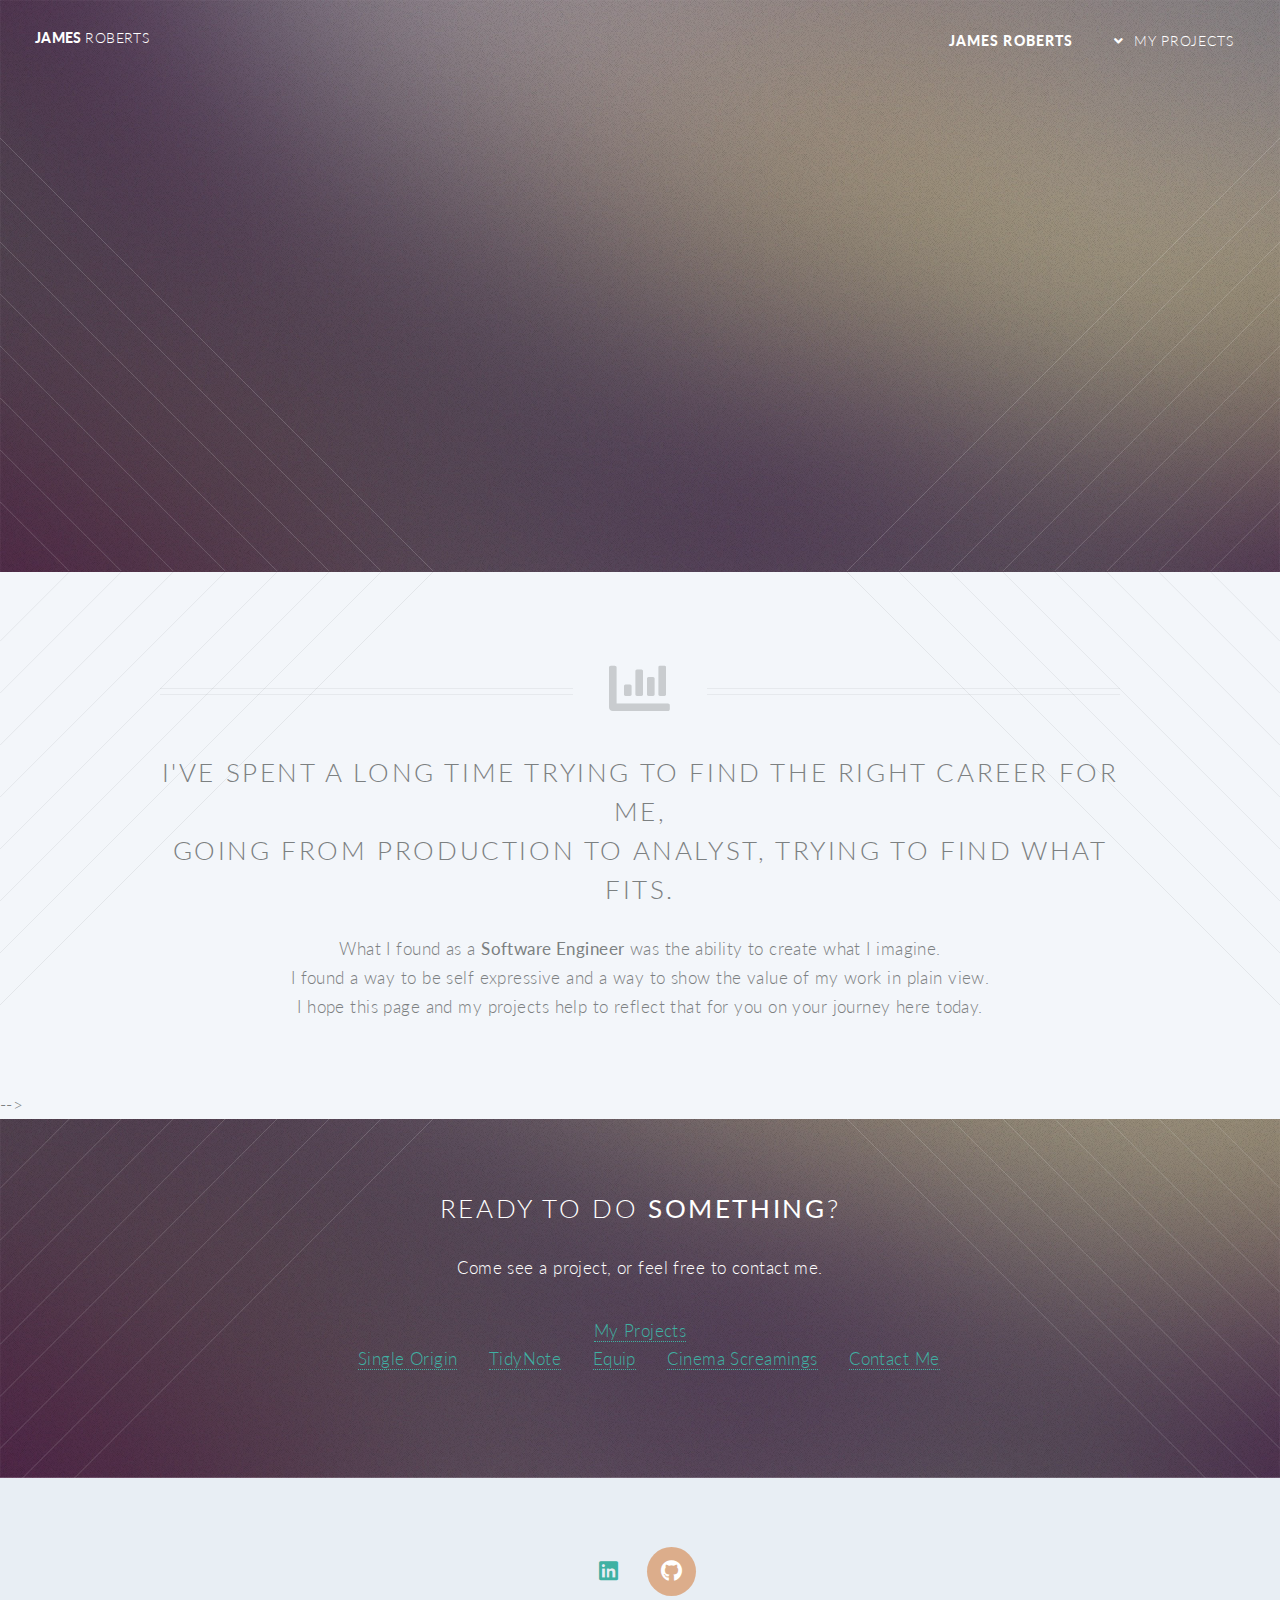
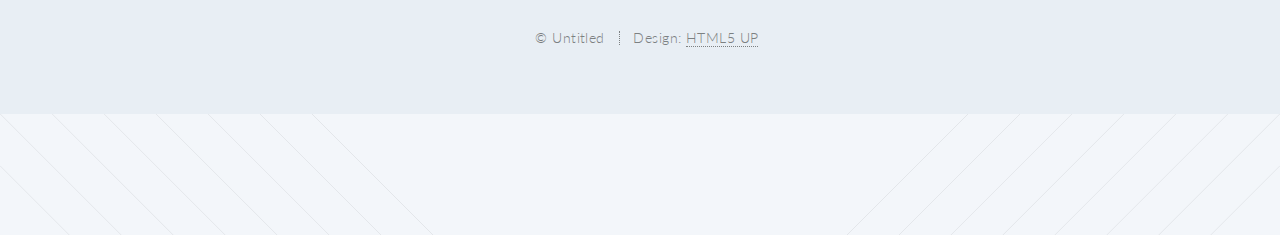
==== commit 6c362eb0: "slight change" ====
--- a/index.html
+++ b/index.html
@@ -239,7 +239,7 @@
 									<li><a href="cinema.html">Cinema Screamings</a></li>
 									<li><a href="contact.html">Contact Me</a></li>
 							<!-- <li><a href="left-sidebar.html" class="button primary">Take Me To A Project</a></li> -->
-							<li><a href="contact.html" class="button">Contact Me</a></li>
+							<!-- <li><a href="contact.html" class="button">Contact Me</a></li> -->
 						</ul>
 					</footer>
 
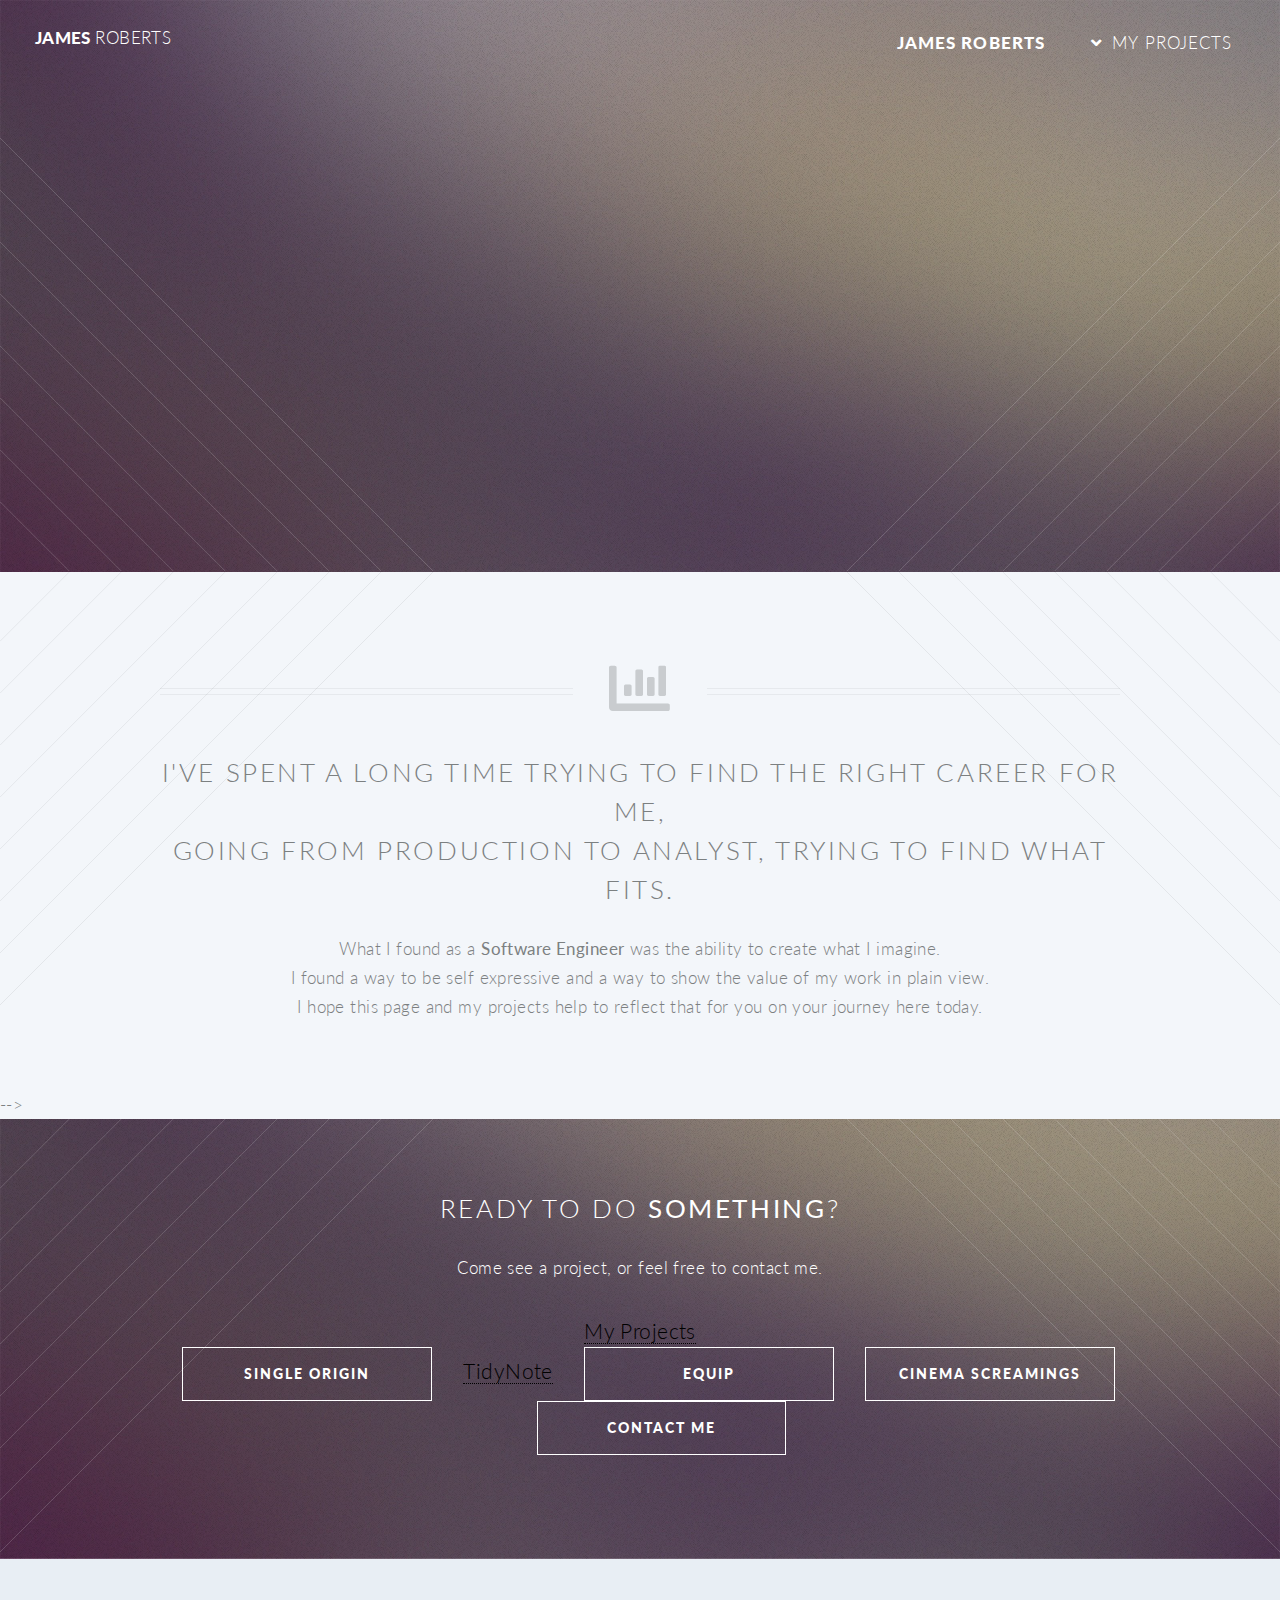
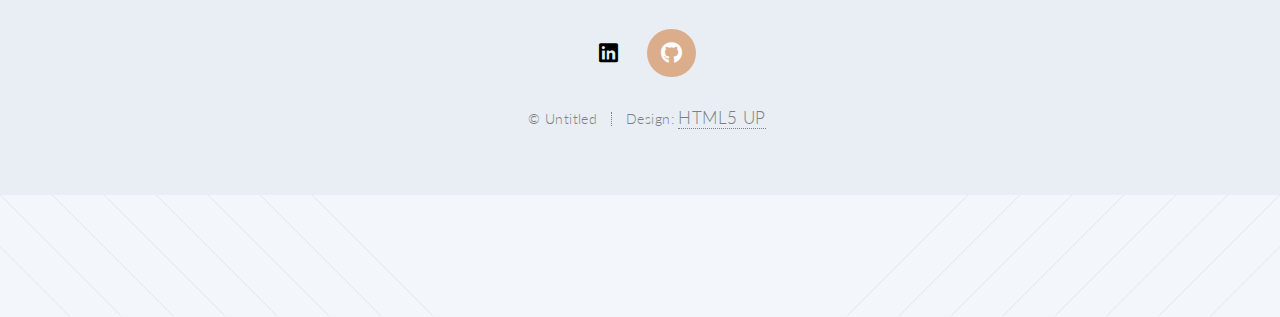
==== commit 40a4725b: "change to buttons" ====
--- a/index.html
+++ b/index.html
@@ -230,14 +230,14 @@
 					</header>
 					<footer>
 						<ul class="buttons">
-							<li class="submenu">
+							<li class="submenu2">
 								<a href="#">My Projects</a>
-								<ul>
-									<li><a href="left-sidebar.html">Single Origin</a></li>
-									<li><a href="right-sidebar.html">TidyNote</a></li>
-									<li><a href="no-sidebar.html">Equip</a></li>
-									<li><a href="cinema.html">Cinema Screamings</a></li>
-									<li><a href="contact.html">Contact Me</a></li>
+								<ul class="'submenu-list">
+									<li><a href="left-sidebar.html" class="button">Single Origin</a></li>
+									<li><a href="right-sidebar.html" class="'button">TidyNote</a></li>
+									<li><a href="no-sidebar.html" class="button">Equip</a></li>
+									<li><a href="cinema.html" class="button">Cinema Screamings</a></li>
+									<li><a href="contact.html" class="button">Contact Me</a></li>
 							<!-- <li><a href="left-sidebar.html" class="button primary">Take Me To A Project</a></li> -->
 							<!-- <li><a href="contact.html" class="button">Contact Me</a></li> -->
 						</ul>
--- a/assets/css/main.css
+++ b/assets/css/main.css
@@ -111,7 +111,8 @@
 		-webkit-transition: color 0.2s ease-in-out, border-color 0.2s ease-in-out, background-color 0.2s ease-in-out;
 		-ms-transition: color 0.2s ease-in-out, border-color 0.2s ease-in-out, background-color 0.2s ease-in-out;
 		transition: color 0.2s ease-in-out, border-color 0.2s ease-in-out, background-color 0.2s ease-in-out;
-		color: #3fb1a3;
+		color: black;
+		font-size: larger;
 		text-decoration: none;
 		border-bottom: dotted 1px;
 	}
--- a/assets/css/noscript.css
+++ b/assets/css/noscript.css
@@ -8,4 +8,9 @@
 
 	#banner .inner {
 		opacity: 1;
+	}
+
+	.submenu-list > li > a {
+		font-size: large;
+		color: black;
 	}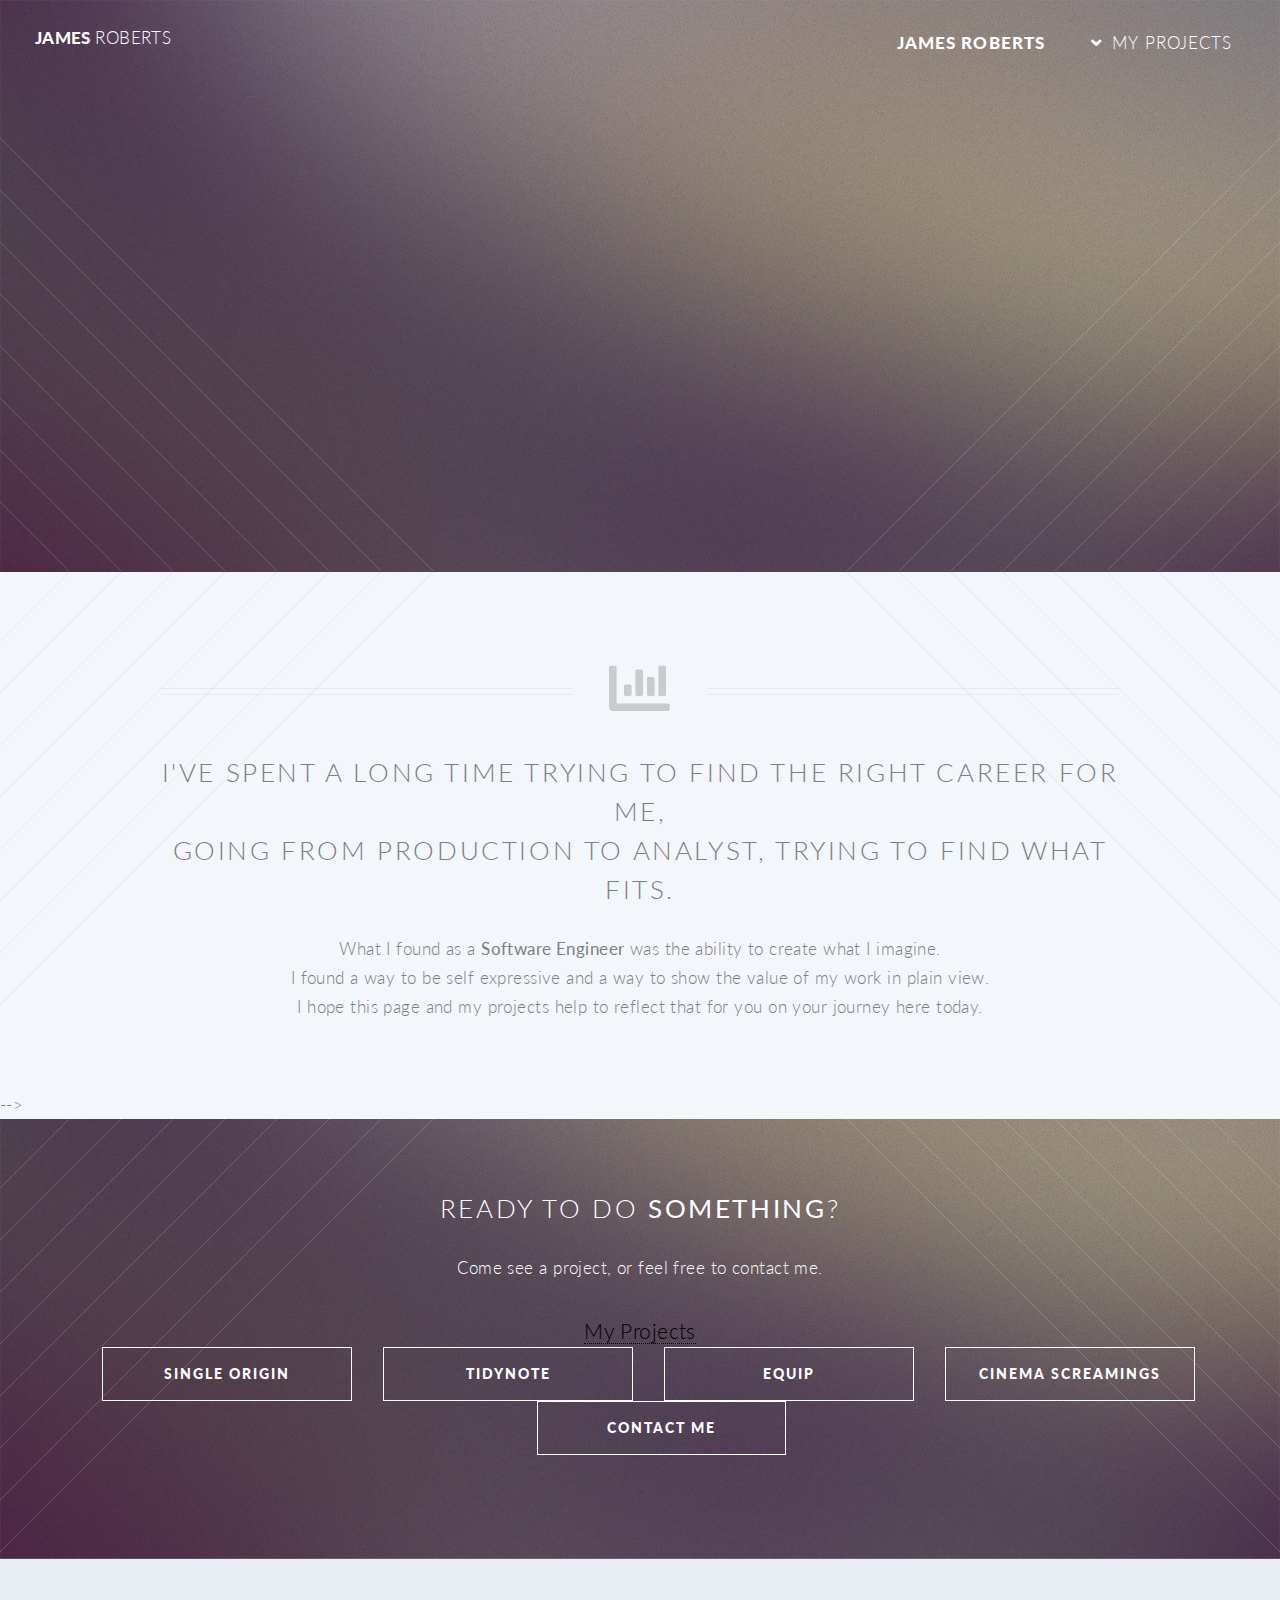
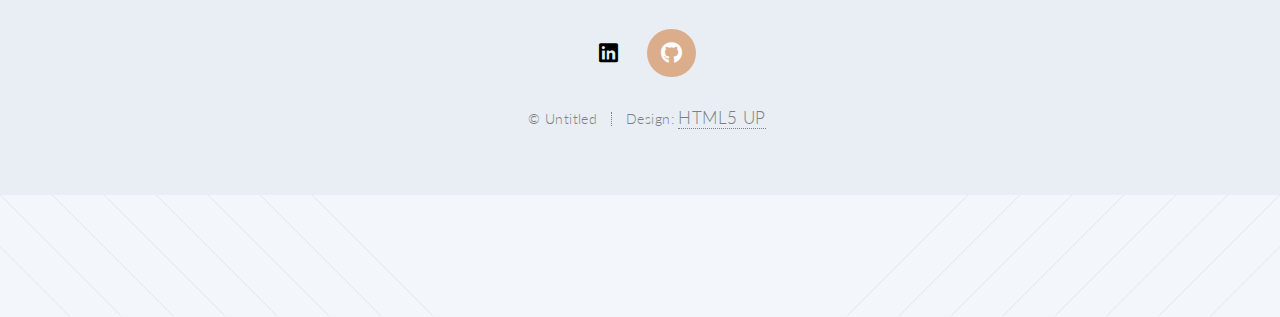
==== commit df417f6a: "fix bottom" ====
--- a/index.html
+++ b/index.html
@@ -231,10 +231,10 @@
 					<footer>
 						<ul class="buttons">
 							<li class="submenu2">
-								<a href="#">My Projects</a>
+								<a class="my-project-header">My Projects</a>
 								<ul class="'submenu-list">
 									<li><a href="left-sidebar.html" class="button">Single Origin</a></li>
-									<li><a href="right-sidebar.html" class="'button">TidyNote</a></li>
+									<li><a href="right-sidebar.html" class="button">TidyNote</a></li>
 									<li><a href="no-sidebar.html" class="button">Equip</a></li>
 									<li><a href="cinema.html" class="button">Cinema Screamings</a></li>
 									<li><a href="contact.html" class="button">Contact Me</a></li>
--- a/assets/css/noscript.css
+++ b/assets/css/noscript.css
@@ -10,7 +10,7 @@
 		opacity: 1;
 	}
 
-	.submenu-list > li > a {
-		font-size: large;
-		color: black;
+	.my-project-header {
+		font-size: x-large;
+		color: #3fb1a3;
 	}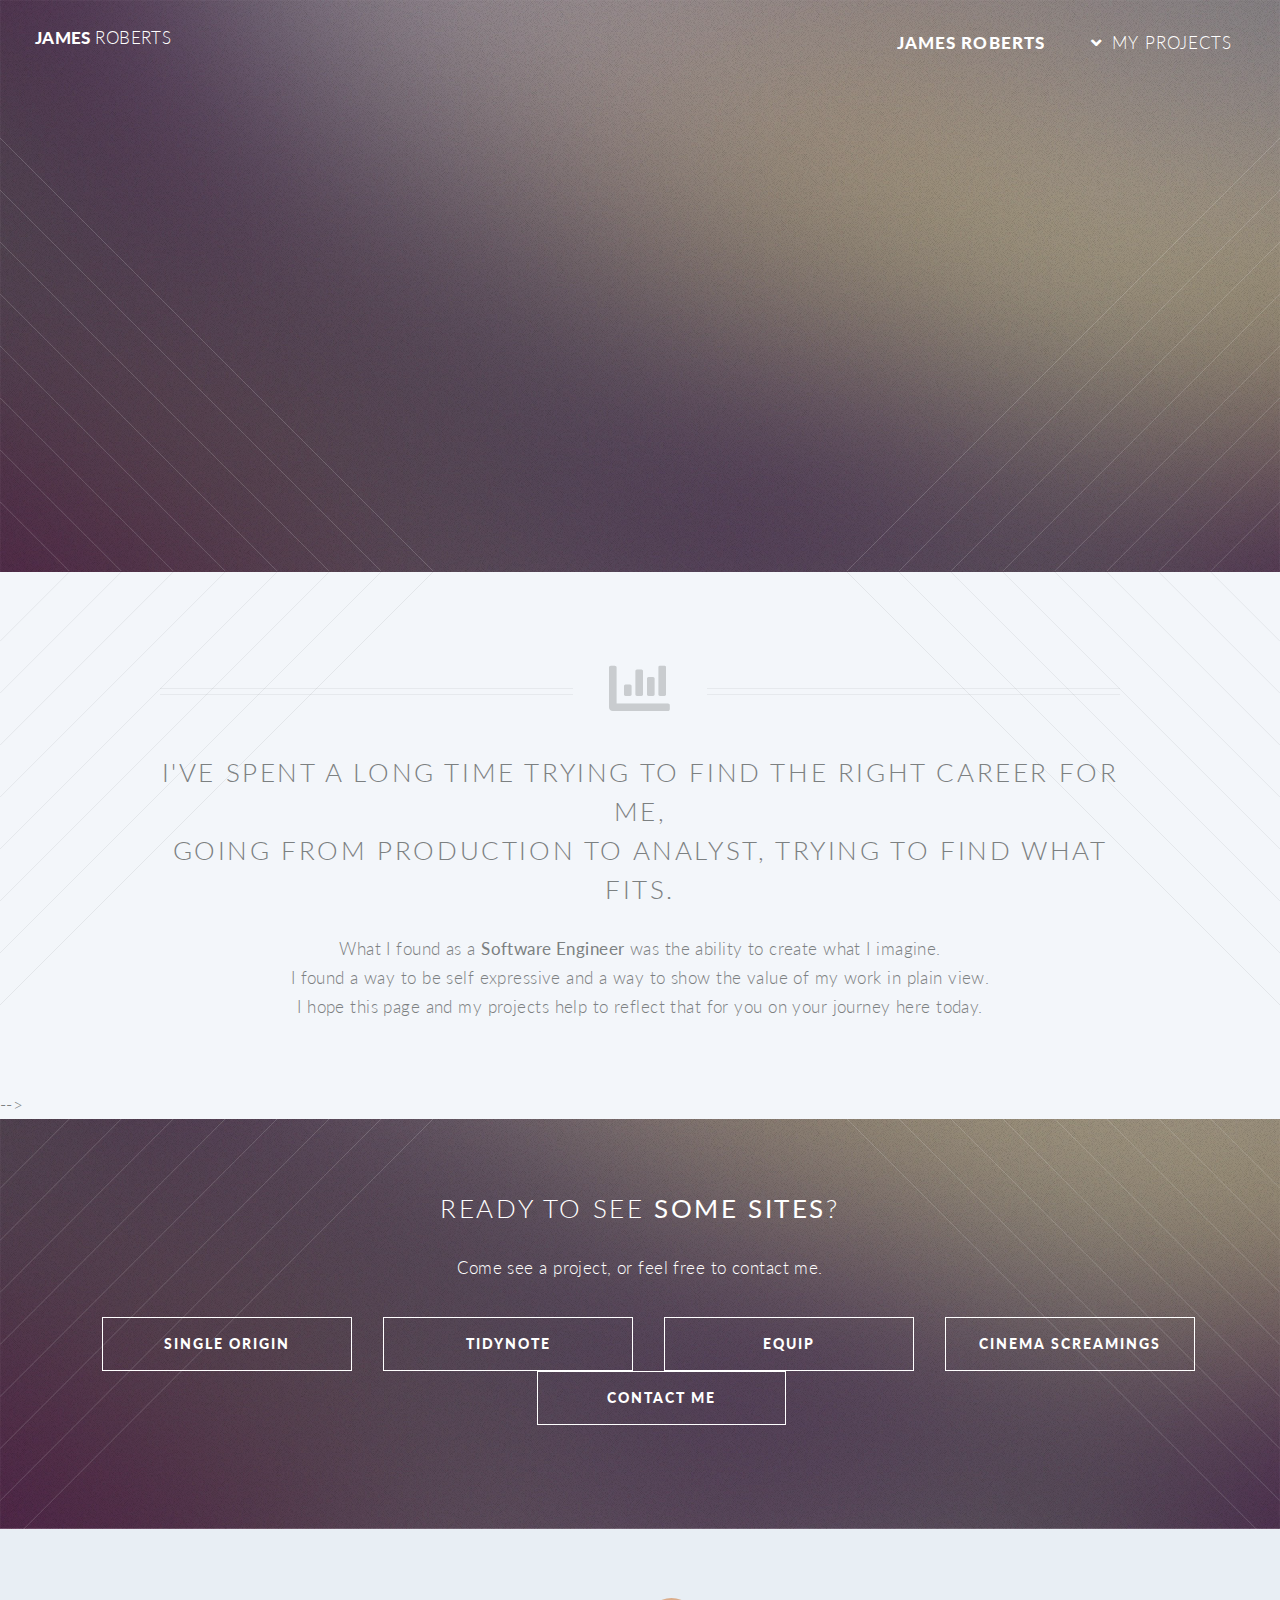
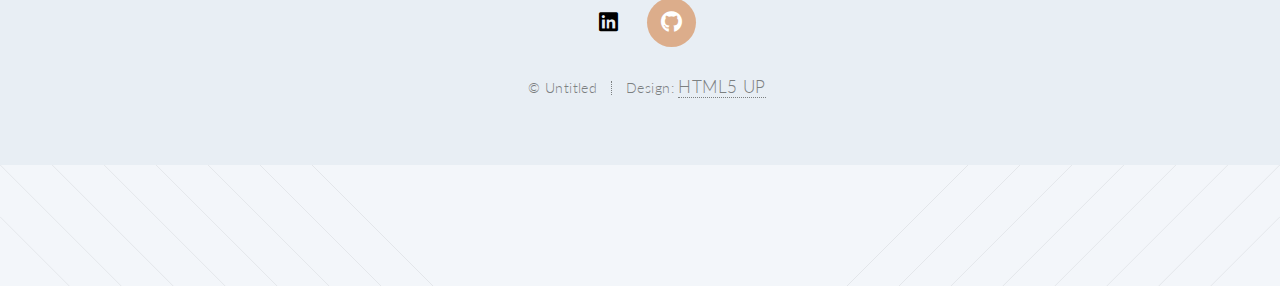
==== commit 738be2f9: "removed problem" ====
--- a/index.html
+++ b/index.html
@@ -225,13 +225,13 @@
 				<section id="cta">
 
 					<header>
-						<h2>Ready to do <strong>something</strong>?</h2>
+						<h2>Ready to see <strong>some sites</strong>?</h2>
 						<p>Come see a project, or feel free to contact me.</p>
 					</header>
 					<footer>
 						<ul class="buttons">
 							<li class="submenu2">
-								<a class="my-project-header">My Projects</a>
+								<!-- <a class="my-project-header">My Projects</a> -->
 								<ul class="'submenu-list">
 									<li><a href="left-sidebar.html" class="button">Single Origin</a></li>
 									<li><a href="right-sidebar.html" class="button">TidyNote</a></li>
